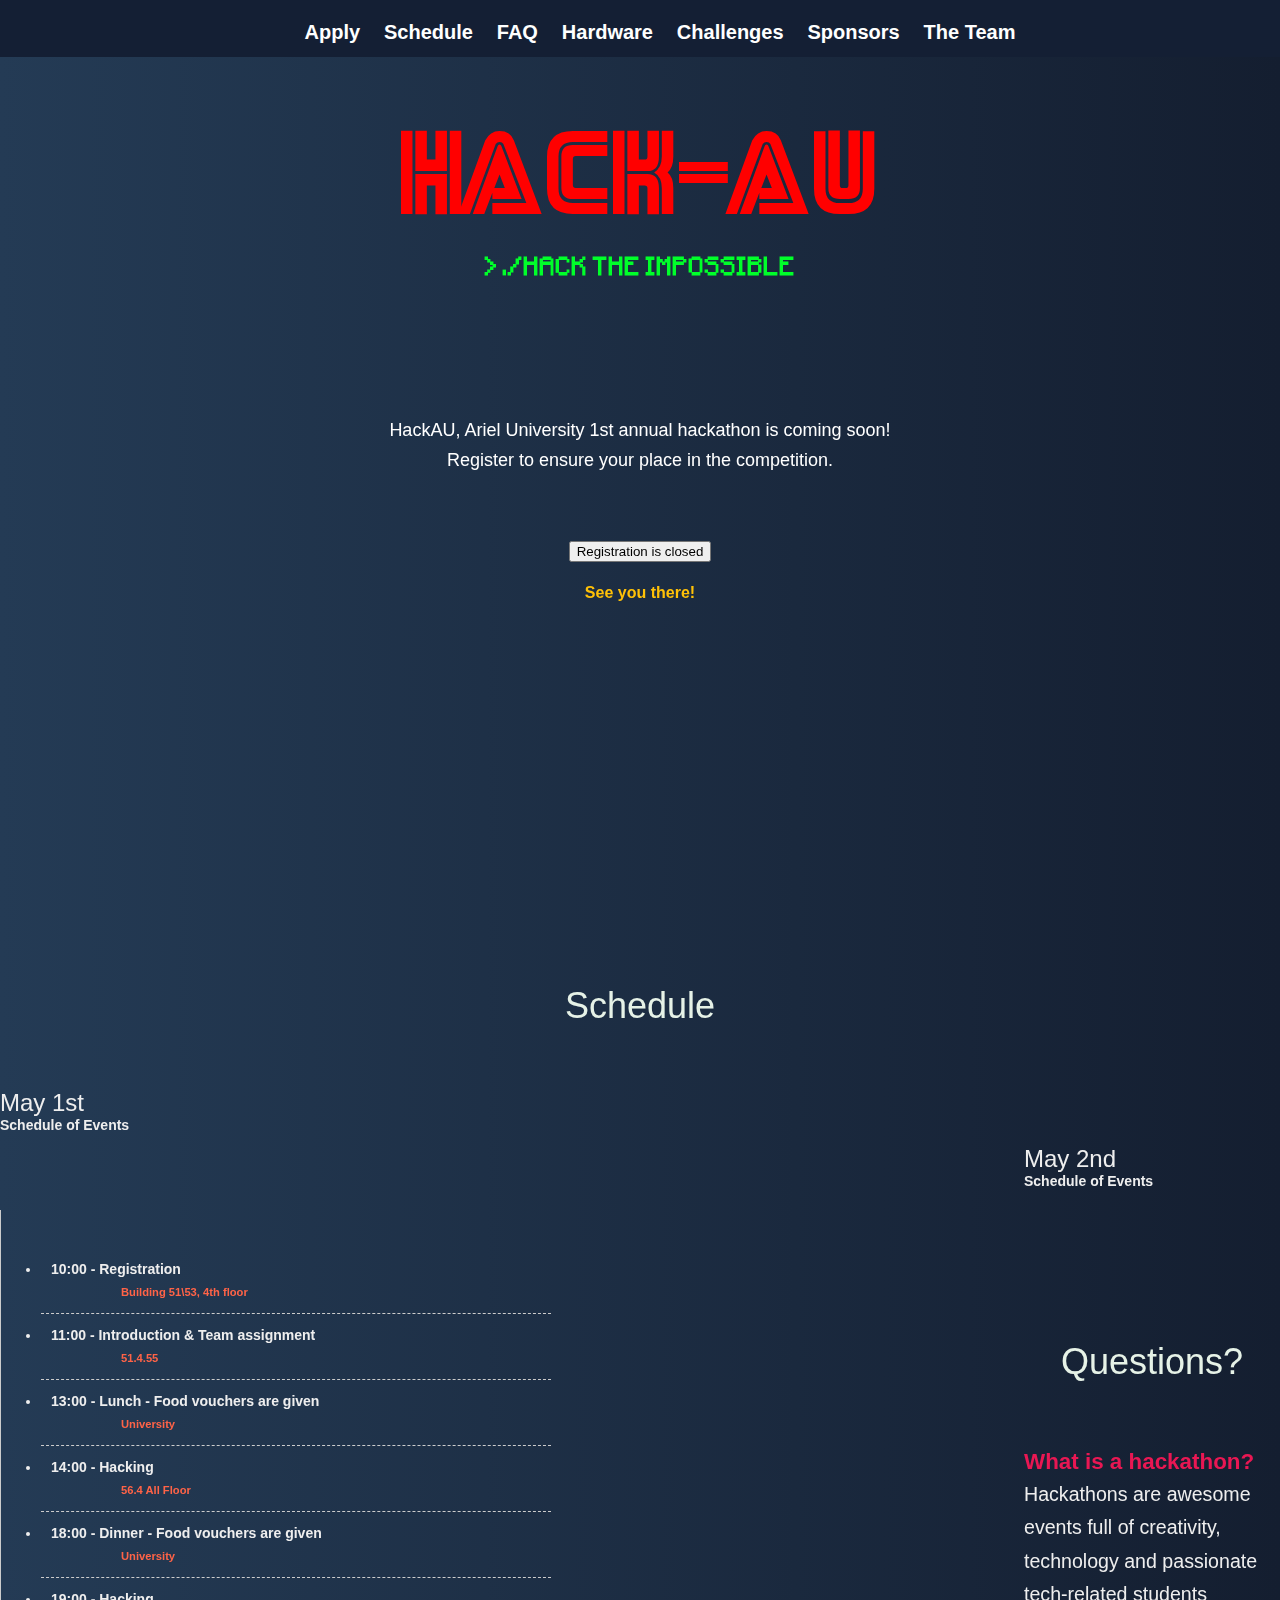
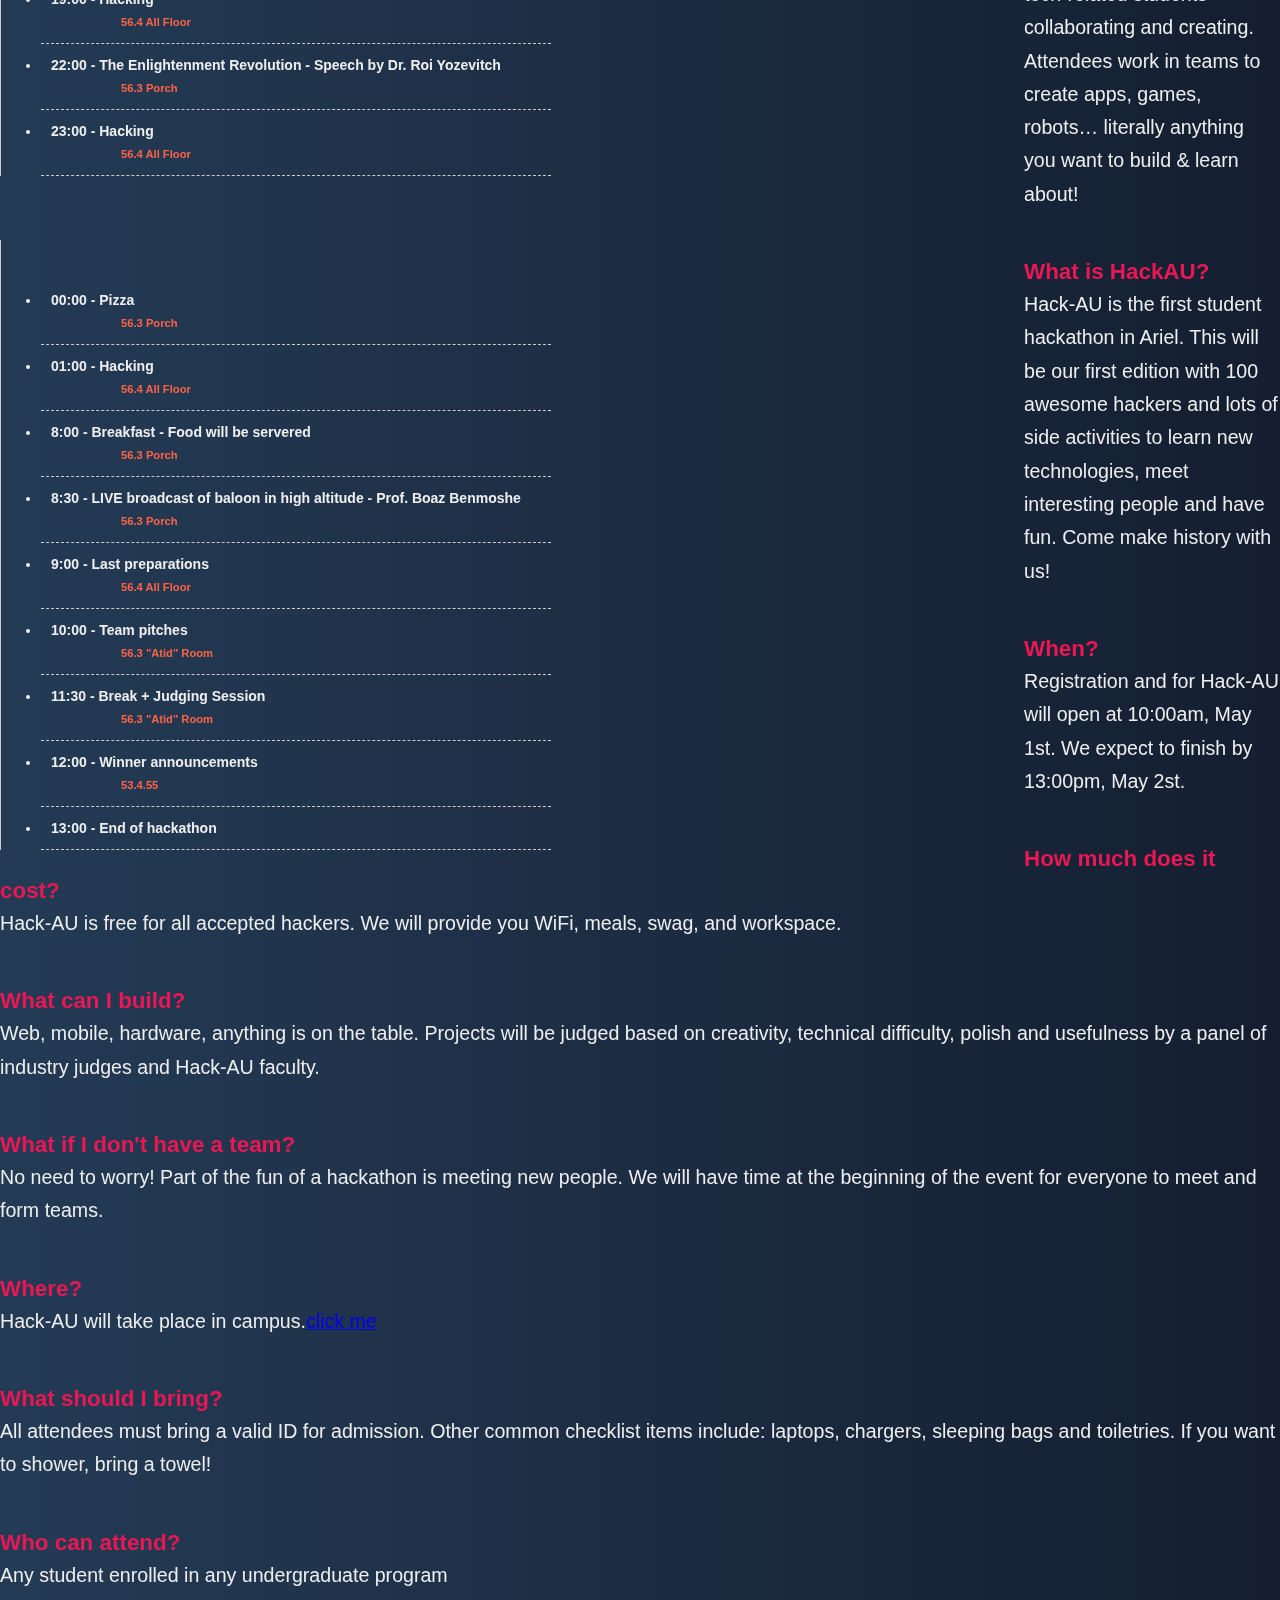
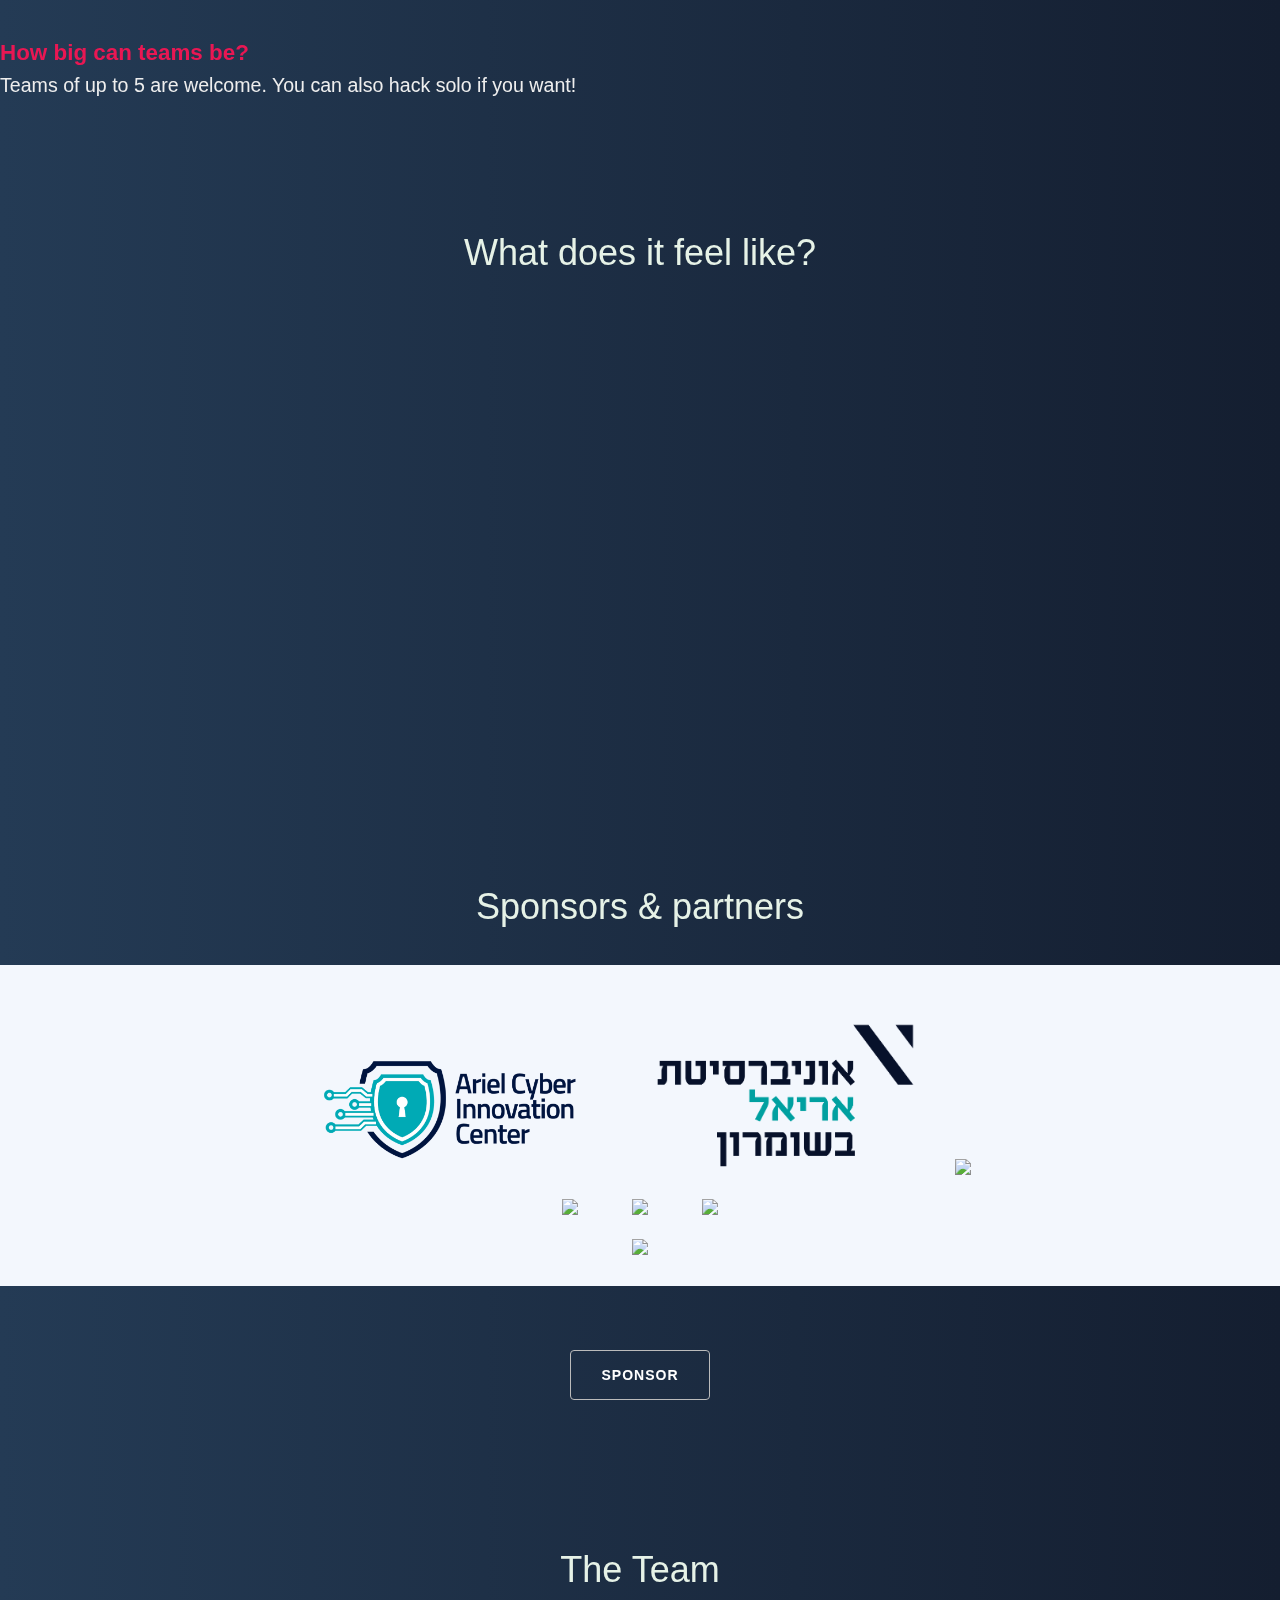
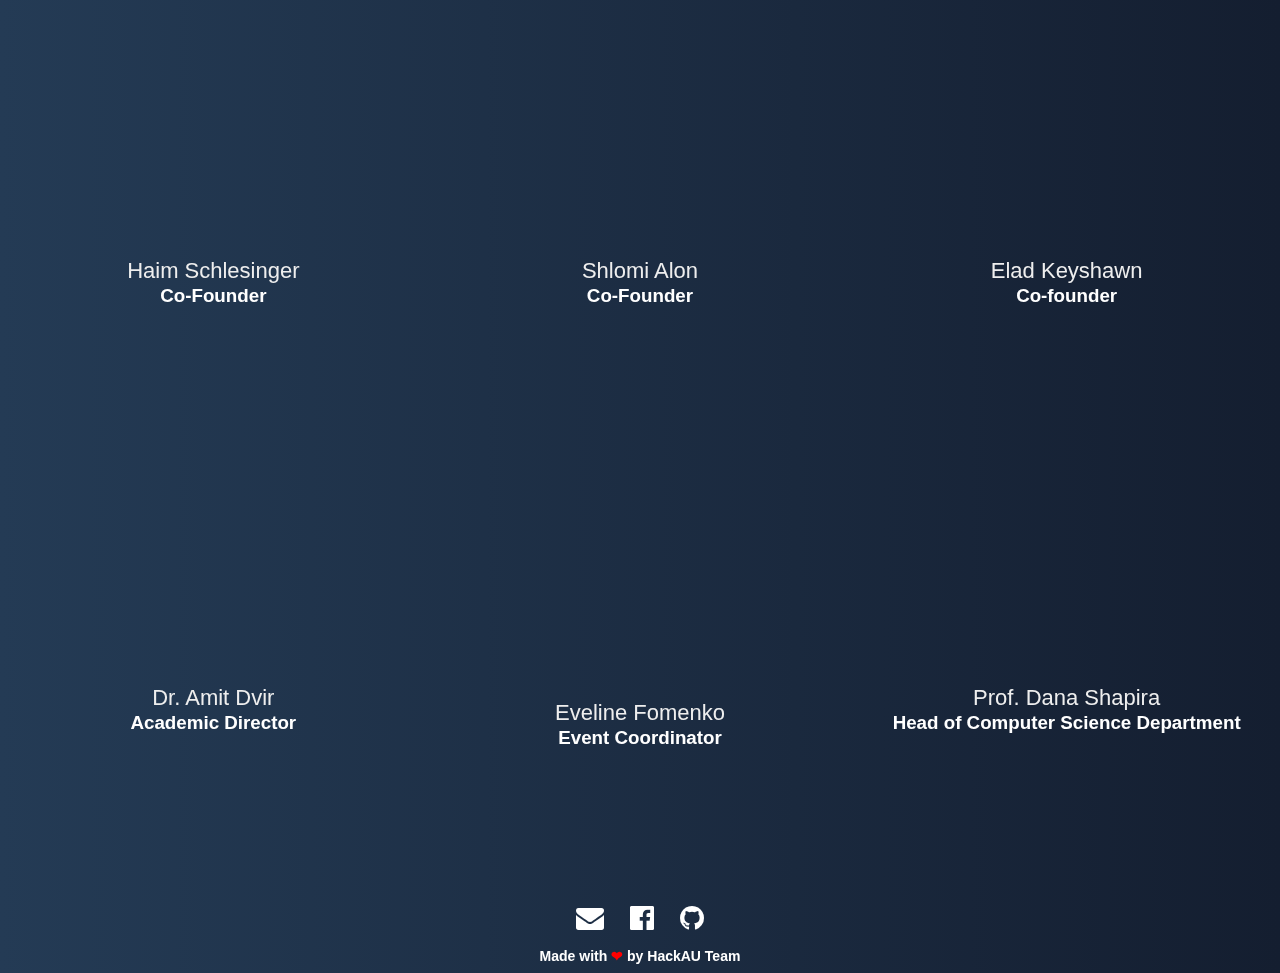
==== index.html @ e7bcdea0 "removed mentors" ====
<!doctype html>
<html lang="en">
<head>
    <meta charset="utf-8">
    <title>HackAU | May 1st - 2nd | Ariel | 100 Hackers</title>
    <link rel="shortcut icon" href="images/trans.png" type="image/x-icon"/>

    <meta name="description"
          content="Join us! HackAU, Ariel University's first hackathon. 100 hackers. 25 hours.  May 01th - 02th.">

    <!--Open graph properties-->
    <meta property="og:title" content="HackAU |  May 1st - 2nd | Ariel | 100 Hackers">
    <meta property="og:site_name" content="HackAU">
    <meta property="og:description"
          content="Join us! HackAU, Ariel University's first hackathon. 100 hackers. 25 hours.  May 01th - 02th.">
    <meta property="og:image"
          content="https://scontent.fsdv1-1.fna.fbcdn.net/v/t1.0-9/20914657_153699325208779_4282998722667087312_n.png?oh=afcb9ceae1850e63f2c145b494b350da&oe=5ADB9410">
    <meta property="og:url" content="https://hack-au.com/">
    <meta name="viewport" content="width=device-width, initial-scale=1, maximum-scale=1, user-scalable=no">


    <!--css files-->
    <link rel="stylesheet" href="./styles/skeleton.css">
    <link rel="stylesheet" href="styles/style.css" data-finger-print>
    <link rel="stylesheet" href="styles/hackau.css" data-finger-print>

    <link rel='stylesheet prefetch' href='https://cdnjs.cloudflare.com/ajax/libs/animate.css/3.5.2/animate.css'>
    <link rel="stylesheet" href="https://maxcdn.bootstrapcdn.com/font-awesome/4.5.0/css/font-awesome.min.css">

    <!--scripts area-->
    <script src='https://code.jquery.com/jquery-2.2.4.min.js'></script>
    <script src="js/index.js"></script>

</head>

<body>

<!-- header -->
<div id="header" class="row">
    <div>
        <img id="menu" class="menu" src="images/ic_menu_white_24dp_2x.png"/>
    </div>
    <ul id="menu-list">
        <li>
            <div><a id="menu-register" href="#">Apply</a></div>
            <div></div>
        </li>
        <li>
            <div><a id="menu-schedule" href="#schedule">Schedule</a></div>
            <div></div>
        </li>
        <li>
            <div><a id="menu-faq" href="#faq">FAQ</a></div>
            <div></div>
        </li>
        <li>
            <div><a id="menu-hardware" href="./hardware">Hardware</a></div>
            <div></div>
        </li>
        <li>
            <div><a id="menu-challenges" href="./challenges">Challenges</a></div>
            <div></div>
        </li>
        <li>
            <div><a id="menu-sponsors" href="#sponsors">Sponsors</a></div>
            <div></div>
        </li>
        <li>
            <div><a id="menu-team" href="#team">The Team</a></div>
            <div></div>
        </li>
    </ul>
</div>

<div class="page text-center">
    <div class="content">
        <div class="container">

            <div class="row" id="title">
                <h1 class="logotxt">HACK-AU</h1>

                <div class="subtitle">> ./HACK THE IMPOSSIBLE <br></div>

                <div id="countdown">
                    <iframe src="https://free.timeanddate.com/countdown/i5uss2mu/n676/cf12/cm0/cu4/ct2/cs1/ca0/co0/cr0/ss0/cac00ff2a/cpc00ff2a/pct/tcfff/fn3/fs150/szw576/szh243/iso2018-05-01T10:00:00"
                            allowTransparency="true" frameborder="0" width="290" height="73"
                            sandbox="allow-same-origin allow-scripts"></iframe>
                </div>
            </div>
            <div class="row">

                <div class="offset-by-two eight columns">
                    <h4>HackAU, Ariel University 1st annual hackathon is coming soon!</h4>
                    <h4>Register to ensure your place in the competition.</h4>

                </div>

            </div>


            <div class="row">
                <div class="offset-by-two eight columns content">

                    <!--<button class="button button-register buffer-top"-->
                            <!--onclick="window.open('https://goo.gl/forms/Fgzum194G5bu9mqK2','_blank')">-->
                        <!--Register-->
                    <!--</button>-->
                    <br /><br /><br />
                    <button class="button">Registration is closed</button>
                    <br /><br />
                    <p style="color: #FFC107; font-size: 16px;">See you there!</p>
                </div>
            </div>


        </div>


    </div>
</div><!-- wrapper end -->


<!--section schedule of events-->
<section id="schedule" name="schedule" class="href-padding">
    <div class="container">
        <div class="row">
            <h1 class="video-title">Schedule</h1>
        </div>

        <div class="row buffer-top">
            <div class="offset-by-two five columns">
                <div class="row">
                    <div class="">
                        <h3>May 1st</h3>
                        <p>Schedule of Events</p>
                    </div>
                </div>
                <div class="row">
                    <div class="events">
                        <ul class="events-detail">
                            <li>
                                <span class="event-time">10:00 - </span>
                                <span class="event-name">Registration</span>
                                <br/>
                                <span class="event-location">Building 51\53, 4th floor</span>
                            </li>
                            <li>
                                <span class="event-time">11:00 - </span>
                                <span class="event-name">Introduction & Team assignment</span>
                                <br/>
                                <span class="event-location">51.4.55</span>
                            </li>
                            <li>
                                <span class="event-time">13:00 - </span>
                                <span class="event-name">Lunch - Food vouchers are given</span>
                                <br/>
                                <span class="event-location">University</span>
                            </li>
                            <li>
                                <span class="event-time">14:00 - </span>
                                <span class="event-name">Hacking</span>
                                <br/>
                                <span class="event-location">56.4 All Floor</span>
                            </li>
                            <li>
                                <span class="event-time">18:00 - </span>
                                <span class="event-name">Dinner - Food vouchers are given</span>
                                <br/>
                                <span class="event-location">University</span>
                            </li>
                            <li>
                                <span class="event-time">19:00 - </span>
                                <span class="event-name">Hacking</span>
                                <br/>
                                <span class="event-location">56.4 All Floor</span>
                            </li>
                            <li>
                                <span class="event-time">22:00 - </span>
                                <span class="event-name">The Enlightenment Revolution - Speech by Dr. Roi Yozevitch</span>
                                <br/>
                                <span class="event-location">56.3 Porch</span>
                            </li>
                            <li>
                                <span class="event-time">23:00 - </span>
                                <span class="event-name">Hacking</span>
                                <br/>
                                <span class="event-location">56.4 All Floor</span>
                            </li>
                        </ul>
                    </div>
                </div>
            </div>

            <div class="five columns">
                <div class="row">
                    <div class="">
                        <h3>May 2nd</h3>
                        <p>Schedule of Events</p>
                    </div>
                </div>
                <div class="row">
                    <div class="events cf">
                        <ul class="events-detail">
                            <li>
                                <span class="event-time">00:00 - </span>
                                <span class="event-name">Pizza</span>
                                <br/>
                                <span class="event-location">56.3 Porch</span>
                            </li>
                            <li>
                                <span class="event-time">01:00 - </span>
                                <span class="event-name">Hacking</span>
                                <br/>
                                <span class="event-location">56.4 All Floor</span>
                            </li>
                            <li>
                                <span class="event-time">8:00 - </span>
                                <span class="event-name">Breakfast - Food will be servered</span>
                                <br/>
                                <span class="event-location">56.3 Porch</span>
                            </li>
                            <li>
                                <span class="event-time">8:30 - </span>
                                <span class="event-name">LIVE broadcast of baloon in high altitude - Prof. Boaz Benmoshe</span>
                                <br/>
                                <span class="event-location">56.3 Porch</span>
                            </li>
                            <li>
                                <span class="event-time">9:00 - </span>
                                <span class="event-name">Last preparations</span>
                                <br/>
                                <span class="event-location">56.4 All Floor</span>
                            </li>
                            <li>
                                <span class="event-time">10:00 - </span>
                                <span class="event-name">Team pitches</span>
                                <br/>
                                <span class="event-location">56.3 "Atid" Room</span>
                            </li>
                            <li>
                                <span class="event-time">11:30 - </span>
                                <span class="event-name">Break + Judging Session</span>
                                <br/>
                                <span class="event-location">56.3 "Atid" Room</span>
                            </li>
                            <li>
                                <span class="event-time">12:00 - </span>
                                <span class="event-name">Winner announcements</span>
                                <br/>
                                <span class="event-location">53.4.55</span>
                            </li>
                            <li>
                                <span class="event-time">13:00 - </span>
                                <span class="event-name">End of hackathon</span>
                                <br/>
                            </li>
                        </ul>
                    </div>
                </div>
            </div>

        </div>

    </div>
</section>


<!-- FAQ -->
<section id="faq" name="faq" class="buffer-top href-padding">
    <div class="container">
        <h1 class="faq-title">Questions?</h1>
        <div class="row faq-questions buffer-top">
            <div class="four columns question">
                <div class="title">What is a hackathon?</div>
                <div class="answer">Hackathons are awesome events full of creativity, technology and passionate
                    tech-related students collaborating and creating. Attendees work in teams to create apps, games,
                    robots… literally anything you want to build & learn about!
                </div>
            </div>
            <div class="four columns question">
                <div class="title">What is HackAU?
                </div>
                <div class="answer">Hack-AU is the first student hackathon in Ariel. This will be our first edition
                    with 100 awesome hackers and lots of side activities to learn new technologies, meet interesting
                    people and have fun. Come make history with us!
                </div>
            </div>
            <div class="four columns question">
                <div class="title">When?
                </div>
                <div class="answer">Registration and for Hack-AU will open at 10:00am, May 1st. We expect to finish by
                    13:00pm, May 2st.
                </div>
            </div>
        </div>
        <div class="row faq-questions">
            <div class="four columns question">
                <div class="title">How much does it cost?</div>
                <div class="answer">Hack-AU is free for all accepted hackers. We will provide you WiFi, meals, swag,
                    and
                    workspace.
                </div>
            </div>
            <div class="four columns question">
                <div class="title">What can I build?</div>
                <div class="answer">Web, mobile, hardware, anything is on the table. Projects will be judged based
                    on
                    creativity, technical difficulty, polish and usefulness by a panel of industry judges and
                    Hack-AU
                    faculty.
                </div>
            </div>
            <div class="four columns question">
                <div class="title">What if I don't have a team?</div>
                <div class="answer">No need to worry! Part of the fun of a hackathon is meeting new people. We will
                    have
                    time at the beginning of the event for everyone to meet and form teams.
                </div>
            </div>
        </div>
        <div class="row faq-questions">

            <div class="four columns question">
                <div class="title">Where?</div>
                <div class="answer">Hack-AU will take place in campus.<a
                        href="https://www.google.com/maps/place/%D7%A1%D7%A4%D7%A8%D7%99%D7%99%D7%AA+%D7%90%D7%95%D7%A0%D7%99%D7%91%D7%A8%D7%A1%D7%99%D7%98%D7%AA+%D7%90%D7%A8%D7%99%D7%90%D7%9C%E2%80%AD/@32.226743,34.747009,9z/data=!4m8!1m2!2m1!1z15DXldeg15nXkdeo16HXmdeY16og15DXqNeZ15DXnCDXkdep15XXnteo15XXnyDXodek16jXmdeZ15Q!3m4!1s0x151d277b21a01b7b:0x1c54faf7546ce7a7!8m2!3d25.1051676!4d35.2068599?hl=iw"
                        target="_blank">click me</a>
                </div>
            </div>
            <div class="four columns question">
                <div class="title">What should I bring?</div>
                <div class="answer">All attendees must bring a valid ID for admission. Other common checklist items
                    include: laptops, chargers, sleeping bags and toiletries. If you want to shower, bring a towel!
                </div>
            </div>

            <div class="four columns question">
                <div class="title">Who can attend?</div>
                <div class="answer">Any student enrolled in any undergraduate program</div>
            </div>

        </div>

        <div class="row faq-questions">
            <div class="offset-by-four four columns question">
                <div class="title">How big can teams be?</div>
                <div class="answer">Teams of up to 5 are welcome. You can also hack solo if you want!</div>
            </div>
        </div>
    </div>
</section>

<!--video-->
<section id="video" name="video" class="href-padding">
    <div class="container">
        <div class="row">
            <h1 class="video-title">What does it feel like?</h1>
        </div>
        <div class="row">
            <iframe id="promo-video" class="center-block buffer-top" src="https://www.youtube.com/embed/BVh3XseWm_8"
                    frameborder="0"
                    allowfullscreen></iframe>
        </div>


    </div>
</section>

<!--sponsors-->
<section id="sponsors" name="sponsors" class="buffer-top href-padding">
    <h1 class="sponsors-title">Sponsors & partners</h1>
    <div class="sponsor-images" style="background:#f3f7fd; margin-top: 3%; padding-top: 50px;">
        <div class="row">
            <div class="twelve columns kilo">
                <a href="http://www.ariel-cyber.co.il/" target="_blank"><img class="ml mr" src="./images/sponsors/cyber_center.png"></a>
                <a href="http://www.ariel.ac.il/" target="_blank"><img class="ml mt" src="images/sponsors/ariel-logo-hebrew.png"></a>
                <a href="https://www.facebook.com/fceariel/" target="_blank"><img class="ml mr"
                         src="./images/sponsors/field_center_logo.png"></a>
            </div>
        </div>
        <div class="row">
            <div class="twelve columns mili kilo">
                <a href="http://sndbox.com/" target="_blank"><img class="ml mr" src="./images/sponsors/sndbox_logo.png"></a>
                <a href="https://localhost.mlh.io/" target="_blank"><img class="ml mr" src="images/sponsors/localhost.png"></a>
                <a href="http://cyberbit.com/" target="_blank"><img class="ml mr" src="images/sponsors/cyberbit_logo.png"></a>
            </div>
        </div>

        <div class="row kilo">
            <div class="twelve columns micro mergin-bottom">
                <a href="https://www.jetbrains.com" target="_blank"><img class="micro" src="images/sponsors/jetbrains.png"></a>
            </div>
        </div>
    </div>


    <div class="row buffer-top">
        <div class="offset-by-two eight columns text-center">


            <button class="button button-register"
                    onclick="window.open('mailto:info@hack-au.com','_blank')">
                Sponsor
            </button>


        </div>
    </div>

</section>


<!--team section-->
<section id="team" name="team" class="buffer-top href-padding">
    <div class="container">
        <div class="at-section">
            <h1>The Team</h1>
        </div>
        <div class="at-grid" data-column="3">
            <div class="at-column">
                <div class="at-user">
                    <div class="at-user__avatar"><img
                            src="images/team/haim.jpg"/></div>
                    <div class="at-user__name">Haim Schlesinger</div>
                    <div class="at-user__title">Co-Founder</div>
                    <div class="at-social">
                        <li class="at-social__item"><a href="https://www.facebook.com/Shlez1993" target="_blank">
                            <svg viewBox="0 0 24 24" width="18" height="18" xmlns="http://www.w3.org/2000/svg">
                                <path d="M14 9h3l-.375 3H14v9h-3.89v-9H8V9h2.11V6.984c0-1.312.327-2.304.984-2.976C11.75 3.336 12.844 3 14.375 3H17v3h-1.594c-.594 0-.976.094-1.148.281-.172.188-.258.5-.258.938V9z"
                                      fill-rule="evenodd"></path>
                            </svg>
                        </a></li>
                        <li class="at-social__item"><a href="https://github.com/haim1993" target="_blank">
                            <svg viewBox="0 0 512 512">
                                <path d="M256 70.7c-102.6 0-185.9 83.2-185.9 185.9 0 82.1 53.3 151.8 127.1 176.4 9.3 1.7 12.3-4 12.3-8.9V389.4c-51.7 11.3-62.5-21.9-62.5-21.9 -8.4-21.5-20.6-27.2-20.6-27.2 -16.9-11.5 1.3-11.3 1.3-11.3 18.7 1.3 28.5 19.2 28.5 19.2 16.6 28.4 43.5 20.2 54.1 15.4 1.7-12 6.5-20.2 11.8-24.9 -41.3-4.7-84.7-20.6-84.7-91.9 0-20.3 7.3-36.9 19.2-49.9 -1.9-4.7-8.3-23.6 1.8-49.2 0 0 15.6-5 51.1 19.1 14.8-4.1 30.7-6.2 46.5-6.3 15.8 0.1 31.7 2.1 46.6 6.3 35.5-24 51.1-19.1 51.1-19.1 10.1 25.6 3.8 44.5 1.8 49.2 11.9 13 19.1 29.6 19.1 49.9 0 71.4-43.5 87.1-84.9 91.7 6.7 5.8 12.8 17.1 12.8 34.4 0 24.9 0 44.9 0 51 0 4.9 3 10.7 12.4 8.9 73.8-24.6 127-94.3 127-176.4C441.9 153.9 358.6 70.7 256 70.7z"/>
                            </svg>

                        </a></li>
                        <li class="at-social__item"><a href="https://www.linkedin.com/in/shlez1993/"
                                                       target="_blank">
                            <svg viewBox="0 0 24 24" width="18" height="18" xmlns="http://www.w3.org/2000/svg">
                                <path d="M19.547 3c.406 0 .75.133 1.031.398.281.266.422.602.422 1.008v15.047c0 .406-.14.766-.422 1.078a1.335 1.335 0 0 1-1.031.469h-15c-.406 0-.766-.156-1.078-.469C3.156 20.22 3 19.86 3 19.453V4.406c0-.406.148-.742.445-1.008C3.742 3.133 4.11 3 4.547 3h15zM8.578 18V9.984H6V18h2.578zM7.36 8.766c.407 0 .743-.133 1.008-.399a1.31 1.31 0 0 0 .399-.96c0-.407-.125-.743-.375-1.009C8.14 6.133 7.813 6 7.406 6c-.406 0-.742.133-1.008.398C6.133 6.664 6 7 6 7.406c0 .375.125.696.375.961.25.266.578.399.984.399zM18 18v-4.688c0-1.156-.273-2.03-.82-2.624-.547-.594-1.258-.891-2.133-.891-.938 0-1.719.437-2.344 1.312V9.984h-2.578V18h2.578v-4.547c0-.312.031-.531.094-.656.25-.625.687-.938 1.312-.938.875 0 1.313.578 1.313 1.735V18H18z"
                                      fill-rule="evenodd"></path>
                            </svg>
                        </a></li>
                    </div>
                </div>
            </div>

            <div class="at-column">
                <div class="at-user">
                    <div class="at-user__avatar"><img
                            src="images/team/shlomi.png"/></div>
                    <div class="at-user__name">Shlomi Alon</div>
                    <div class="at-user__title">Co-Founder</div>
                    <div class="at-social">
                        <li class="at-social__item"><a href="https://facebook.com/shlomi.alon93" target="_blank">
                            <svg viewBox="0 0 24 24" width="18" height="18" xmlns="http://www.w3.org/2000/svg">
                                <path d="M14 9h3l-.375 3H14v9h-3.89v-9H8V9h2.11V6.984c0-1.312.327-2.304.984-2.976C11.75 3.336 12.844 3 14.375 3H17v3h-1.594c-.594 0-.976.094-1.148.281-.172.188-.258.5-.258.938V9z"
                                      fill-rule="evenodd"></path>
                            </svg>
                        </a></li>
                        <li class="at-social__item"><a href="https://github.com/shlomialon" target="_blank">
                            <svg viewBox="0 0 512 512">
                                <path d="M256 70.7c-102.6 0-185.9 83.2-185.9 185.9 0 82.1 53.3 151.8 127.1 176.4 9.3 1.7 12.3-4 12.3-8.9V389.4c-51.7 11.3-62.5-21.9-62.5-21.9 -8.4-21.5-20.6-27.2-20.6-27.2 -16.9-11.5 1.3-11.3 1.3-11.3 18.7 1.3 28.5 19.2 28.5 19.2 16.6 28.4 43.5 20.2 54.1 15.4 1.7-12 6.5-20.2 11.8-24.9 -41.3-4.7-84.7-20.6-84.7-91.9 0-20.3 7.3-36.9 19.2-49.9 -1.9-4.7-8.3-23.6 1.8-49.2 0 0 15.6-5 51.1 19.1 14.8-4.1 30.7-6.2 46.5-6.3 15.8 0.1 31.7 2.1 46.6 6.3 35.5-24 51.1-19.1 51.1-19.1 10.1 25.6 3.8 44.5 1.8 49.2 11.9 13 19.1 29.6 19.1 49.9 0 71.4-43.5 87.1-84.9 91.7 6.7 5.8 12.8 17.1 12.8 34.4 0 24.9 0 44.9 0 51 0 4.9 3 10.7 12.4 8.9 73.8-24.6 127-94.3 127-176.4C441.9 153.9 358.6 70.7 256 70.7z"/>
                            </svg>
                        </a></li>
                        <li class="at-social__item"><a href="https://www.linkedin.com/in/shlomi-alon/"
                                                       target="_blank">
                            <svg viewBox="0 0 24 24" width="18" height="18" xmlns="http://www.w3.org/2000/svg">
                                <path d="M19.547 3c.406 0 .75.133 1.031.398.281.266.422.602.422 1.008v15.047c0 .406-.14.766-.422 1.078a1.335 1.335 0 0 1-1.031.469h-15c-.406 0-.766-.156-1.078-.469C3.156 20.22 3 19.86 3 19.453V4.406c0-.406.148-.742.445-1.008C3.742 3.133 4.11 3 4.547 3h15zM8.578 18V9.984H6V18h2.578zM7.36 8.766c.407 0 .743-.133 1.008-.399a1.31 1.31 0 0 0 .399-.96c0-.407-.125-.743-.375-1.009C8.14 6.133 7.813 6 7.406 6c-.406 0-.742.133-1.008.398C6.133 6.664 6 7 6 7.406c0 .375.125.696.375.961.25.266.578.399.984.399zM18 18v-4.688c0-1.156-.273-2.03-.82-2.624-.547-.594-1.258-.891-2.133-.891-.938 0-1.719.437-2.344 1.312V9.984h-2.578V18h2.578v-4.547c0-.312.031-.531.094-.656.25-.625.687-.938 1.312-.938.875 0 1.313.578 1.313 1.735V18H18z"
                                      fill-rule="evenodd"></path>
                            </svg>
                        </a></li>
                    </div>
                </div>
            </div>

            <div class="at-column">
                <div class="at-user">
                    <div class="at-user__avatar"><img
                            src="images/team/elad.jpg"/></div>
                    <div class="at-user__name">Elad Keyshawn</div>
                    <div class="at-user__title">Co-founder</div>
                    <div class="at-social">
                        <li class="at-social__item"><a href="https://www.facebook.com/elad.keyshawn"
                                                       target="_blank">
                            <svg viewBox="0 0 24 24" width="18" height="18" xmlns="http://www.w3.org/2000/svg">
                                <path d="M14 9h3l-.375 3H14v9h-3.89v-9H8V9h2.11V6.984c0-1.312.327-2.304.984-2.976C11.75 3.336 12.844 3 14.375 3H17v3h-1.594c-.594 0-.976.094-1.148.281-.172.188-.258.5-.258.938V9z"
                                      fill-rule="evenodd"></path>
                            </svg>
                        </a></li>
                        <li class="at-social__item"><a href="https://github.com/EladKeyshawn" target="_blank">
                            <svg viewBox="0 0 512 512">
                                <path d="M256 70.7c-102.6 0-185.9 83.2-185.9 185.9 0 82.1 53.3 151.8 127.1 176.4 9.3 1.7 12.3-4 12.3-8.9V389.4c-51.7 11.3-62.5-21.9-62.5-21.9 -8.4-21.5-20.6-27.2-20.6-27.2 -16.9-11.5 1.3-11.3 1.3-11.3 18.7 1.3 28.5 19.2 28.5 19.2 16.6 28.4 43.5 20.2 54.1 15.4 1.7-12 6.5-20.2 11.8-24.9 -41.3-4.7-84.7-20.6-84.7-91.9 0-20.3 7.3-36.9 19.2-49.9 -1.9-4.7-8.3-23.6 1.8-49.2 0 0 15.6-5 51.1 19.1 14.8-4.1 30.7-6.2 46.5-6.3 15.8 0.1 31.7 2.1 46.6 6.3 35.5-24 51.1-19.1 51.1-19.1 10.1 25.6 3.8 44.5 1.8 49.2 11.9 13 19.1 29.6 19.1 49.9 0 71.4-43.5 87.1-84.9 91.7 6.7 5.8 12.8 17.1 12.8 34.4 0 24.9 0 44.9 0 51 0 4.9 3 10.7 12.4 8.9 73.8-24.6 127-94.3 127-176.4C441.9 153.9 358.6 70.7 256 70.7z"/>
                            </svg>

                        </a></li>
                        <li class="at-social__item"><a href="https://il.linkedin.com/in/elad-keyshawn-a68938119"
                                                       target="_blank">
                            <svg viewBox="0 0 24 24" width="18" height="18" xmlns="http://www.w3.org/2000/svg">
                                <path d="M19.547 3c.406 0 .75.133 1.031.398.281.266.422.602.422 1.008v15.047c0 .406-.14.766-.422 1.078a1.335 1.335 0 0 1-1.031.469h-15c-.406 0-.766-.156-1.078-.469C3.156 20.22 3 19.86 3 19.453V4.406c0-.406.148-.742.445-1.008C3.742 3.133 4.11 3 4.547 3h15zM8.578 18V9.984H6V18h2.578zM7.36 8.766c.407 0 .743-.133 1.008-.399a1.31 1.31 0 0 0 .399-.96c0-.407-.125-.743-.375-1.009C8.14 6.133 7.813 6 7.406 6c-.406 0-.742.133-1.008.398C6.133 6.664 6 7 6 7.406c0 .375.125.696.375.961.25.266.578.399.984.399zM18 18v-4.688c0-1.156-.273-2.03-.82-2.624-.547-.594-1.258-.891-2.133-.891-.938 0-1.719.437-2.344 1.312V9.984h-2.578V18h2.578v-4.547c0-.312.031-.531.094-.656.25-.625.687-.938 1.312-.938.875 0 1.313.578 1.313 1.735V18H18z"
                                      fill-rule="evenodd"></path>
                            </svg>
                        </a></li>
                    </div>
                </div>
            </div>

            <div class="at-column">
                <div class="at-user">
                    <div class="at-user__avatar"><img
                            src="images/team/amit.jpeg"/></div>
                    <div class="at-user__name">Dr. Amit Dvir</div>
                    <div class="at-user__title">Academic Director</div>
                    <div class="at-social">
                        <li class="at-social__item"><a href="https://www.linkedin.com/in/amit-dvir-b3111b7/"
                                                       target="_blank">
                            <svg viewBox="0 0 24 24" width="18" height="18" xmlns="http://www.w3.org/2000/svg">
                                <path d="M19.547 3c.406 0 .75.133 1.031.398.281.266.422.602.422 1.008v15.047c0 .406-.14.766-.422 1.078a1.335 1.335 0 0 1-1.031.469h-15c-.406 0-.766-.156-1.078-.469C3.156 20.22 3 19.86 3 19.453V4.406c0-.406.148-.742.445-1.008C3.742 3.133 4.11 3 4.547 3h15zM8.578 18V9.984H6V18h2.578zM7.36 8.766c.407 0 .743-.133 1.008-.399a1.31 1.31 0 0 0 .399-.96c0-.407-.125-.743-.375-1.009C8.14 6.133 7.813 6 7.406 6c-.406 0-.742.133-1.008.398C6.133 6.664 6 7 6 7.406c0 .375.125.696.375.961.25.266.578.399.984.399zM18 18v-4.688c0-1.156-.273-2.03-.82-2.624-.547-.594-1.258-.891-2.133-.891-.938 0-1.719.437-2.344 1.312V9.984h-2.578V18h2.578v-4.547c0-.312.031-.531.094-.656.25-.625.687-.938 1.312-.938.875 0 1.313.578 1.313 1.735V18H18z"
                                      fill-rule="evenodd"></path>
                            </svg>
                        </a></li>
                    </div>
                </div>
            </div>

            <div class="at-column">
                <div class="at-user">
                    <div class="at-user__avatar"><img
                            src="images/team/eveline.jpg"/></div>
                    <div class="at-user__name">Eveline Fomenko</div>
                    <div class="at-user__title">Event Coordinator</div>
                    <div class="at-social">
                        <!-- <li class="at-social__item"><a href="https://www.linkedin.com/in/amit-dvir-b3111b7/"
                                                       target="_blank">
                            <svg viewBox="0 0 24 24" width="18" height="18" xmlns="http://www.w3.org/2000/svg">
                                <path d="M19.547 3c.406 0 .75.133 1.031.398.281.266.422.602.422 1.008v15.047c0 .406-.14.766-.422 1.078a1.335 1.335 0 0 1-1.031.469h-15c-.406 0-.766-.156-1.078-.469C3.156 20.22 3 19.86 3 19.453V4.406c0-.406.148-.742.445-1.008C3.742 3.133 4.11 3 4.547 3h15zM8.578 18V9.984H6V18h2.578zM7.36 8.766c.407 0 .743-.133 1.008-.399a1.31 1.31 0 0 0 .399-.96c0-.407-.125-.743-.375-1.009C8.14 6.133 7.813 6 7.406 6c-.406 0-.742.133-1.008.398C6.133 6.664 6 7 6 7.406c0 .375.125.696.375.961.25.266.578.399.984.399zM18 18v-4.688c0-1.156-.273-2.03-.82-2.624-.547-.594-1.258-.891-2.133-.891-.938 0-1.719.437-2.344 1.312V9.984h-2.578V18h2.578v-4.547c0-.312.031-.531.094-.656.25-.625.687-.938 1.312-.938.875 0 1.313.578 1.313 1.735V18H18z"
                                      fill-rule="evenodd"></path>
                            </svg>
                        </a></li> -->
                    </div>
                </div>
            </div>

            <div class="at-column">
                <div class="at-user">
                    <div class="at-user__avatar"><img
                            src="images/team/dana.jpeg"/></div>
                    <div class="at-user__name">Prof. Dana Shapira</div>
                    <div class="at-user__title">Head of Computer Science Department</div>
                    <div class="at-social">
                        <li class="at-social__item"><a href="https://www.linkedin.com/in/dana-shapira-4857ab5b/"
                                                       target="_blank">
                            <svg viewBox="0 0 24 24" width="18" height="18" xmlns="http://www.w3.org/2000/svg">
                                <path d="M19.547 3c.406 0 .75.133 1.031.398.281.266.422.602.422 1.008v15.047c0 .406-.14.766-.422 1.078a1.335 1.335 0 0 1-1.031.469h-15c-.406 0-.766-.156-1.078-.469C3.156 20.22 3 19.86 3 19.453V4.406c0-.406.148-.742.445-1.008C3.742 3.133 4.11 3 4.547 3h15zM8.578 18V9.984H6V18h2.578zM7.36 8.766c.407 0 .743-.133 1.008-.399a1.31 1.31 0 0 0 .399-.96c0-.407-.125-.743-.375-1.009C8.14 6.133 7.813 6 7.406 6c-.406 0-.742.133-1.008.398C6.133 6.664 6 7 6 7.406c0 .375.125.696.375.961.25.266.578.399.984.399zM18 18v-4.688c0-1.156-.273-2.03-.82-2.624-.547-.594-1.258-.891-2.133-.891-.938 0-1.719.437-2.344 1.312V9.984h-2.578V18h2.578v-4.547c0-.312.031-.531.094-.656.25-.625.687-.938 1.312-.938.875 0 1.313.578 1.313 1.735V18H18z"
                                      fill-rule="evenodd"></path>
                            </svg>
                        </a></li>
                    </div>
                </div>
            </div>

            <!-- Add here another -->
        </div>
    </div>
</section>


<!--footer-->
<div class="footer">
    <div class="socials-links">
        <a class="fa fa-2x fa-envelope" target="_blank" href="mailto:info@hack-au.com"></a>
        <a class="fa fa-2x fa-facebook-official" target="_blank"
           href="https://www.facebook.com/Hack-AU-153697891875589/"></a>
        <a class="fa fa-2x fa-github" target="_blank" href="https://github.com/HackAU"></a>
    </div>
    <p><font color="white">Made with <span id="heart">❤</span> by HackAU Team</font></p>
</div>
</div>

</body>
</html>
---- styles/style.css ----
html {
    font-size: 10px;
    -webkit-tap-highlight-color: transparent
}

body {
    font-family: "Helvetica Neue", Helvetica, Arial, sans-serif;
    font-size: 14px;
    line-height: 1.42857;
    color: #eeeeee;
    /*background: #000428;  !* fallback for old browsers *!*/
    /*background: -webkit-linear-gradient(to right, #004e92, #000428);  !* Chrome 10-25, Safari 5.1-6 *!*/
    /*background: linear-gradient(to right, #004e92, #000428); !* W3C, IE 10+/ Edge, Firefox 16+, Chrome 26+, Opera 12+, Safari 7+ *!*/

    background: #141E30;  /* fallback for old browsers */
    background: -webkit-linear-gradient(to right, #243B55, #141E30);  /* Chrome 10-25, Safari 5.1-6 */
    background: linear-gradient(to right, #243B55, #141E30); /* W3C, IE 10+/ Edge, Firefox 16+, Chrome 26+, Opera 12+, Safari 7+ */

}


h1, h2, h3, h4, h5, h6, .h1, .h2, .h3, .h4, .h5, .h6 {
    font-family: inherit;
    font-weight: 500;
    line-height: 1.1;
    color: white;
}

h1 small, h1 .small, h2 small, h2 .small, h3 small, h3 .small, h4 small, h4 .small, h5 small, h5 .small, h6 small, h6 .small, .h1 small, .h1 .small, .h2 small, .h2 .small, .h3 small, .h3 .small, .h4 small, .h4 .small, .h5 small, .h5 .small, .h6 small, .h6 .small {
    font-weight: normal;
    line-height: 1;
    color: #777
}

h1, .h1, h2, .h2, h3, .h3 {
    margin-top: 20px;
    margin-bottom: 10px
}

h1 small, h1 .small, .h1 small, .h1 .small, h2 small, h2 .small, .h2 small, .h2 .small, h3 small, h3 .small, .h3 small, .h3 .small {
    font-size: 65%
}

h4, .h4, h5, .h5, h6, .h6 {
    margin-top: 10px;
    margin-bottom: 10px
}

h4 small, h4 .small, .h4 small, .h4 .small, h5 small, h5 .small, .h5 small, .h5 .small, h6 small, h6 .small, .h6 small, .h6 .small {
    font-size: 75%
}

h1, .h1 {
    font-size: 36px
}

h2, .h2 {
    font-size: 30px
}

h3, .h3 {
    font-size: 24px
}

h4, .h4 {
    font-size: 18px
}

h5, .h5 {
    font-size: 14px
}

h6, .h6 {
    font-size: 12px
}

p {
    margin: 0 0 10px
}

.lead {
    margin-bottom: 20px;
    font-size: 16px;
    font-weight: 300;
    line-height: 1.4
}

@media (min-width: 768px) {
    .lead {
        font-size: 21px
    }
    .sponsors-img{
        width: auto;
        height: auto;
    }
}

small, .small {
    font-size: 85%
}

mark, .mark {
    background-color: #fcf8e3;
    padding: .2em
}

.text-left {
    text-align: left
}

.text-right {
    text-align: right
}

.text-center {
    text-align: center
}

.text-justify {
    text-align: justify
}

.text-nowrap {
    white-space: nowrap
}

.text-lowercase {
    text-transform: lowercase
}

.text-uppercase, .initialism {
    text-transform: uppercase
}




.page-header {
    padding-bottom: 9px;
    margin: 40px 0 20px;
    border-bottom: 1px solid #eee
}




@font-face {
    font-family: minecraftia;
    src: url(../fonts/minecraftia.ttf)
}

@font-face {
    font-family: mr-robot;
    src: url(../fonts/mr_robot.ttf)
}

canvas {
    background: #232323
}

* {
    margin: 0;
}

html, body {
    width: 100%;
    height: 100%
}

body {
    font-family: 'Ek Mukta', sans-serif;
    font-weight: bold
}

body:before {
    position: fixed;
    z-index: -1;
    top: 0;
    left: 0;
    bottom: 0;
    right: 0;
    display: block;
    -webkit-animation: colorchange 50s infinite;
    animation: colorchange 50s infinite;
    content: ""
}

.wrapper:after {
    content: "";
    display: block;
    height: 120px
}

.page {
    width: 100%;
    min-height: 100%;
    padding: 8%;
}

.wrapper {
    width: 100%;
    min-height: 100%;
    text-align: center;
    /*margin-bottom: -120px;*/
    display: -webkit-box;
    display: -ms-flexbox;
    display: flex;
    -webkit-box-orient: vertical;
    -webkit-box-direction: normal;
    -ms-flex-direction: column;
    flex-direction: column;
    -webkit-box-pack: center;
    -ms-flex-pack: center;
    justify-content: center
}

.wrapper .content {
    max-width: 100%;
    margin: auto
}

.wrapper .content .header {
    max-width: 90%;
    padding-top: 60px;
    width: 500px;
    -ms-interpolation-mode: nearest-neighbor;
    image-rendering: -webkit-optimize-contrast;
    image-rendering: -moz-crisp-edges;
    image-rendering: pixelated
}

.wrapper .content .subtitle {
    margin-bottom: 24px;
    padding-top: 20px;
    line-height: 1.7;
    color: #00FF2A;
    font-family: minecraftia
}

.wrapper .content .subscribe-section {
    margin: auto;
    width: 500px;
    max-width: 100%;
    color: white;
}

.wrapper .content .subscribe-section .mc-field-group {
    display: -webkit-box;
    display: -ms-flexbox;
    display: flex;
    -webkit-box-orient: vertical;
    -webkit-box-direction: normal;
    -ms-flex-direction: column;
    flex-direction: column;
    -webkit-box-align: center;
    -ms-flex-align: center;
    align-items: center
}

.wrapper .content .subscribe-section .mc-field-group .form-control {
    height: 38px
}

.wrapper .content .subscribe-section .mc-field-group .email-input {
    width: 300px;
    max-width: 98%;
    margin-top: 10px;
    margin-bottom: 20px;
    border-radius: 0
}

.wrapper .content button {
    display: inline-block;
    width: 160px;
    padding: 10px 0;
    color: #FFFFFF;
    font-weight: 500;
    font-size: 1.4em;
    box-shadow: 0 4px 8px 0 rgba(0, 0, 0, 0.2), 0 6px 20px 0 rgba(0, 0, 0, 0.19);
    border: none;
    text-decoration: none;
    -webkit-animation: colorchangebutton 50s infinite;
    animation: colorchangebutton 50s infinite;
    transition: all .2s linear
}

.wrapper .content button:hover {
    box-shadow: 0 1px 2px 0 rgba(0, 0, 0, 0.2), 0 1.5px 5px 0 rgba(0, 0, 0, 0.19)
}

.footer {
    height: 120px;
    text-align: center;
    padding-top: 40px;
    width: 100%

}

.footer .socials-links {
    margin-bottom: 0.3em;
    max-width: 90%;
    margin-right: 10%;
    margin-left: 10%
}

.footer .socials-links a {
    padding: 0.4em
}

.footer a {
    text-decoration: none;
    color: white
}

.invisible {
    display: none
}


@media only screen and (max-width: 375px) {
    h4 {
        font-size: 6vw
    }
    .sponsors-img{
        width: auto;
        height: auto;
    }

    .logotxt {
        color: red;
        padding-top: 5px;
        margin-bottom: 0;
        font-family: mr-robot, serif;
        font-size: 5em;
    }

    .subtitle {
        margin-bottom: 0
    }

    .subscribe-section .email-input {
        margin-top: 1vw;
        margin-bottom: 4.5vw
    }

    button {
        font-size: 5.2vw
    }

    .hide-nav {
        display: none;
    }

}


.subtitle {
    margin-bottom: 24px;
    padding-top: 20px;
    line-height: 1;
    font-size: 1.5em;
    color: #00FF2A;
    font-family: minecraftia
}

.logotxt {
    color: red;
    padding-top: 5px;
    margin-bottom: 0;
    font-family: mr-robot, serif;
    font-size: 7em;
}

button:hover {
    background: #1b6d85;
}


@media only screen and (max-width: 766px ) {
    h4 {
        font-size: 1em;
    }

    .logotxt {
        color: red;
        padding-top: 5px;
        margin-bottom: 0;
        font-family: mr-robot, serif;
        font-size: 5em;
    }

}

.binary {
    position: absolute;
    top: 0;
    left: 300px;
    z-index: -1;
    font-family: 'Source Sans Pro', sans-serif;
    -webkit-animation-duration: 800ms;
    writing-mode: vertical-rl;
    text-orientation: sideways;
    color: white;
    text-shadow: 0 0 10px #91EDFF;
}

.prompt, .cursor, .command {
    font-family: FreeMono, monospace;
    font-size: 2em;
    font-weight: bold;
}

.prompt, .command {
    color: #0c0;
    text-shadow: 0 0 3px rgba(0, 100, 0, 50);
}

.cursor {
    background: #0c0;
    -webkit-animation: 1s blink infinite;
    animation: 1s blink infinite;
    -webkit-box-shadow: 0 0 5px rgba(0, 100, 0, 50);
    box-shadow: 0 0 5px rgba(0, 100, 0, 50);
}

@keyframes blink {
    50% {
        color: #0c0;
        background: #000;
        -webkit-box-shadow: 0 0 0 rgba(0, 100, 0, 50);
        box-shadow: 0 0 0 rgba(0, 100, 0, 50);
    }
}

@-webkit-keyframes blink {
    50% {
        color: #0c0;
        background: #000;
        -webkit-box-shadow: 0 0 0 rgba(0, 100, 0, 50);
        box-shadow: 0 0 0 rgba(0, 100, 0, 50);
    }
}

@-ms-keyframes blink {
    50% {
        color: #0c0;
        background: #000;
        -webkit-box-shadow: 0 0 0 rgba(0, 100, 0, 50);
        box-shadow: 0 0 0 rgba(0, 100, 0, 50);
    }
}

@-moz-keyframes blink {
    50% {
        color: #0c0;
        background: #000;
        -webkit-box-shadow: 0 0 0 rgba(0, 100, 0, 50);
        box-shadow: 0 0 0 rgba(0, 100, 0, 50);
    }
}

#countdown {
    margin-top: 30px;
    margin-bottom: 30px;
    color: #00FF2A;
    font-size: 30px;
}

#heart {
    color: red;
    size: 3px;
}

.button {
    display: inline-block;
    align-items: center;
}

h1, h2 {
    text-align: center;
    color: #e6f2e7;
}

.at-grid {
    display: -webkit-box;
    display: -ms-flexbox;
    display: flex;
    -webkit-box-orient: horizontal;
    -webkit-box-direction: normal;
    -ms-flex-direction: row;
    flex-direction: row;
    -ms-flex-wrap: wrap;
    flex-wrap: wrap;
    background: inherit;
}

.at-grid[data-column="1"] .at-column {
    width: 100%;
    max-width: 100%;
    min-width: 100%;
    -ms-flex-preferred-size: 100%;
    flex-basis: 100%;
}

.at-grid[data-column="2"] .at-column {
    width: 50%;
    max-width: 50%;
    min-width: 50%;
    -ms-flex-preferred-size: 50%;
    flex-basis: 50%;
}

.at-grid[data-column="3"] .at-column {
    width: 33.3333333333%;
    max-width: 33.3333333333%;
    min-width: 33.3333333333%;
    -ms-flex-preferred-size: 33.3333333333%;
    flex-basis: 33.3333333333%;
}

.at-column {
    z-index: 0;
    position: relative;
    background: inherit;
    /*-webkit-box-shadow: 0 0 0 1px black;*/
    /*box-shadow: 0 0 0 1px black;*/
    padding: 10px;
    -webkit-box-sizing: border-box;
    box-sizing: border-box;
    -webkit-transition: z-index 0s 0.2s ease, -webkit-box-shadow 0.2s ease, -webkit-transform 0.2s ease;
    transition: z-index 0s 0.2s ease, -webkit-box-shadow 0.2s ease, -webkit-transform 0.2s ease;
    transition: box-shadow 0.2s ease, transform 0.2s ease, z-index 0s 0.2s ease;
    transition: box-shadow 0.2s ease, transform 0.2s ease, z-index 0s 0.2s ease, -webkit-box-shadow 0.2s ease, -webkit-transform 0.2s ease;
}
/* 
.sponsors-img{
    width: 311px;
    height: 150px;
} */

.sponsors-img:hover {
    -webkit-box-shadow: 0 8px 17px 0 rgba(0, 0, 0, 0.2), 0 6px 20px 0 rgba(0, 0, 0, 0.19);
    box-shadow: 0 8px 17px 0 rgba(0, 0, 0, 0.2), 0 6px 20px 0 rgba(0, 0, 0, 0.19);
}
.at-column:before {
    content: "";
    display: block;
    padding-top: 100%;
}

.at-column:hover {
    background: #141F34;
    z-index: 1;
    -webkit-box-shadow: 0 8px 50px rgba(0, 0, 0, 0.2);
    box-shadow: 0 8px 50px rgba(0, 0, 0, 0.2);
    -webkit-transform: scale(1.05);
    transform: scale(1.05);
    -webkit-transition: z-index 0s 0s ease, -webkit-box-shadow 0.2s ease, -webkit-transform 0.2s ease;
    transition: z-index 0s 0s ease, -webkit-box-shadow 0.2s ease, -webkit-transform 0.2s ease;
    transition: box-shadow 0.2s ease, transform 0.2s ease, z-index 0s 0s ease;
    transition: box-shadow 0.2s ease, transform 0.2s ease, z-index 0s 0s ease, -webkit-box-shadow 0.2s ease, -webkit-transform 0.2s ease;
}

.at-column:hover .at-social {
    margin: 16px 0 0;
    opacity: 1;
}

@media (max-width: 800px) {
    .at-column {
        width: 50% !important;
        max-width: 50% !important;
        min-width: 50% !important;
        -ms-flex-preferred-size: 50% !important;
        flex-basis: 50% !important;
    }
    .sponsors-img{
        width: auto;
        height: auto;
    }

}

@media (max-width: 600px) {
    .at-column {
        width: 100% !important;
        max-width: 100% !important;
        min-width: 100% !important;
        -ms-flex-preferred-size: 100% !important;
        flex-basis: 100% !important;
    }
    .sponsors-img{
        width: auto;
        height: auto;
    }
}

.at-user {
    position: absolute;
    top: 50%;
    left: 0;
    width: 100%;
    -webkit-transform: translate(0, -50%);
    transform: translate(0, -50%);
    text-align: center;
}

.at-user__avatar {
    width: 150px;
    height: 150px;
    border-radius: 100%;
    margin: 0 auto 20px;
    overflow: hidden;
}

.at-user__avatar img {
    display: block;
    width: 100%;
    max-width: 100%;
}

.at-user__name {
    color: #eeeeee;
    font-family: 'Roboto', sans-serif;
    font-size: 2.2rem;
    font-weight: 500;
    line-height: 2.625rem;
}

.at-user__title {
    color: white;
    font-family: 'Roboto', sans-serif;
    font-size: 1.875rem;
    line-height: 2.375rem;
}

.at-social {
    opacity: 0;
    -webkit-transition: margin 0.2s ease, opacity 0.2s ease;
    transition: margin 0.2s ease, opacity 0.2s ease;
}

.at-social__item {
    display: inline-block;
    margin: 0 15px;

}

.at-social__item a {
    display: block;
}

.at-social__item svg {
    fill: white;
    display: block;
    height: 24px;
    -webkit-transition: fill 0.2s ease;
    transition: fill 0.2s ease;
}

.at-social__item svg:hover {
    fill: #788D96;
}

*, *:before, *:after {
    -moz-box-sizing: border-box;
    -webkit-box-sizing: border-box;
    box-sizing: border-box;
}

div.schedule {
    list-style: none;
    max-width: 75%;
    margin: 20px auto;
}

h3 {
    color: #eeeeee;
    padding: 0;
    margin: 0;
}

.date {
    width: 17%;
    padding: 8% 1% 0 0;
    float: left;
}

.events {
    float: left;
    width: 80%;
    border-left: 1px solid #ccc;
    margin-top: 5%;
    padding-top: 3%;
}

.events-detail {
    max-width: 550px;
}

.events-detail li {
    padding: 10px;
    border-bottom: 1px dashed #ccc;
    line-height: 22px;
    transition: ease .4s;
}

.events-detail li:hover {
    background: #1a000d;
}

.event-time {
    font-weight: 900;
}

.events-detail li a {
    text-decoration: none;
    color: #eeeeee;
    width: 100%;
    height: 100%;
    display: block;
}

.event-location {
    font-size: .8em;
    color: tomato;
    margin-left: 70px;
}

@media all and (max-width: 641px) {
    .date {
        width: 100%;
        border-bottom: 1px solid #ccc;
        margin-bottom: 10px;
    }

    .events {
        border: none;
        width: 100%;
        margin-top: 0;
    }

    .sponsors-img{
        width: auto;
        height: auto;
    }

    .events-detail {
        padding: 0;
    }

    li.date p {
        margin: 0;
    }
}


.center-block {
    display: block;
    margin-left: auto;
    margin-right: auto
}
---- styles/hackau.css ----
#header ul li a {
    display: inline-block;;
    color: white;
    text-align: center;
    font-size: 20px;
    margin-top: 8px;
    padding: 10px;
    text-decoration: none;
}

@media (min-width: 768px) {
    .href-padding {
        padding-top: 66px;
    }

    #header {
        background-color: #141F34;
        position:fixed;
        top:0;
        width:100%;
        z-index:100;
        text-align: center;
    }

    #header ul {
        list-style-type: none;
        display: inline-block;
        margin: 0px 0;
    }

    #header ul li {
        display: inline-block;
    }

    #header ul li a:hover {
        color: #FF0042;
    }

    .menu {
        display: none;
    }

    #menu-register {
        color: black;
    }
}

@media (max-width: 767px) {
    .href-padding {
        padding-top: 48px;
    }
    #header {
        background-color: #141F34;
        position:fixed;
        top:0;
        width:100%;
        z-index:100;
        text-align: center;
    }

    #header ul {
        list-style-type: none;
        display: none;
        margin: 0px 0;
    }

    #title {
        font-size: 65%;
        margin-top: 15%;
    }

    .menu {
        display: block;
        margin-left: 5px;
    }

    #header ul li a:active {
        color: #FF0042;
    }

    #menu-register {
        color: white;
    }
}


.buffer-top {
    margin-top: 5%;
}

.buffer-right {
    margin-right: 8%;
}

.buffer-left {
    margin-right: 8%;
}


.button-register{
    color: white;
    display: inline-block;
    height: 50px;
    padding: 0 30px;
    text-align: center;
    font-size: 14px;
    font-weight: 600;
    line-height: 38px;
    letter-spacing: .1rem;
    text-transform: uppercase;
    text-decoration: none;
    white-space: nowrap;
    background-color: transparent;
    border-radius: 4px;
    border: 1px solid #bbb;
    cursor: pointer;
    box-sizing: border-box;
}

.faq-questions .title {
    font-size: 1.6em;
    color: #E91753;
}
.faq-questions .answer {
    font-size: 1.4em;
    line-height: 1.7em;
    font-weight: normal;
}
.faq-questions .question {
    margin-bottom: 5vh;
}




.sponsor-images {
    text-align: center;
}
.sponsor-images .peta {
    margin-bottom: 10vh;
}


.sponsor-images img {
    transition: transform .2s; /* Animation */
}

.sponsor-images img:hover {
    transform: scale(1.15); /* (150% zoom - Note: if the zoom is too large, it will go outside of the viewport) */
}
.sponsor-images .peta img {
    width: 63%;
}
.sponsor-images .giga {
    margin-bottom: 10vh;
}
.sponsor-images .giga img {
    width: 50%;
}
.sponsor-images .mega {
    margin-bottom: 8vh;
}
.sponsor-images .mega img {
    width: 38%;
}
.sponsor-images .kilo {
    margin-bottom: 2vh;
}
.sponsor-images .kilo img{
    width: 22%;
}

.sponsor-images .kilo svg{
    width: 25%;
}

.sponsor-images .mili img {
    /*margin-top: 13px;*/
    width: 16%;
}
.sponsor-images .micro img {
    width: 11%;
}
.sponsor-images .mergin-bottom img {
    margin-bottom: 25px;
}
.sponsor-images img.mr {
    margin-right: 25px;
}
.sponsor-images img.ml {
    margin-left: 25px;
}
.sponsor-images img.mt {
    margin-left: 25px;
}

.sponsor-images img.mega-portrait {
    width: 15%;
}
.sponsor-images img.giga-portrait {
    width: 18%;
}
.sponsor-images .separator {
    height: 5vh;
}

.partners {
    text-align: center;
    margin-bottom: 10vh;
}
.partners img {
    width: 23%;
    margin: 0px 20px;
}
.partners .separator {
    height: 5vh;
}

#promo-video {
    max-width: 700px;
    width: 100%;
    height: 400px;
}


.mlh-localhost-svg-animated {
    -webkit-transition: fill 0.2s ease-out;
    -moz-transition: fill 0.2s ease-out;
    -o-transition: fill 0.2s ease-out;
    -ms-transition: fill 0.2s ease-out;
    transition: fill 0.2s ease-out;
}


.mlh-localhost-svg-animated:hover{
    fill: #265A8F;

}
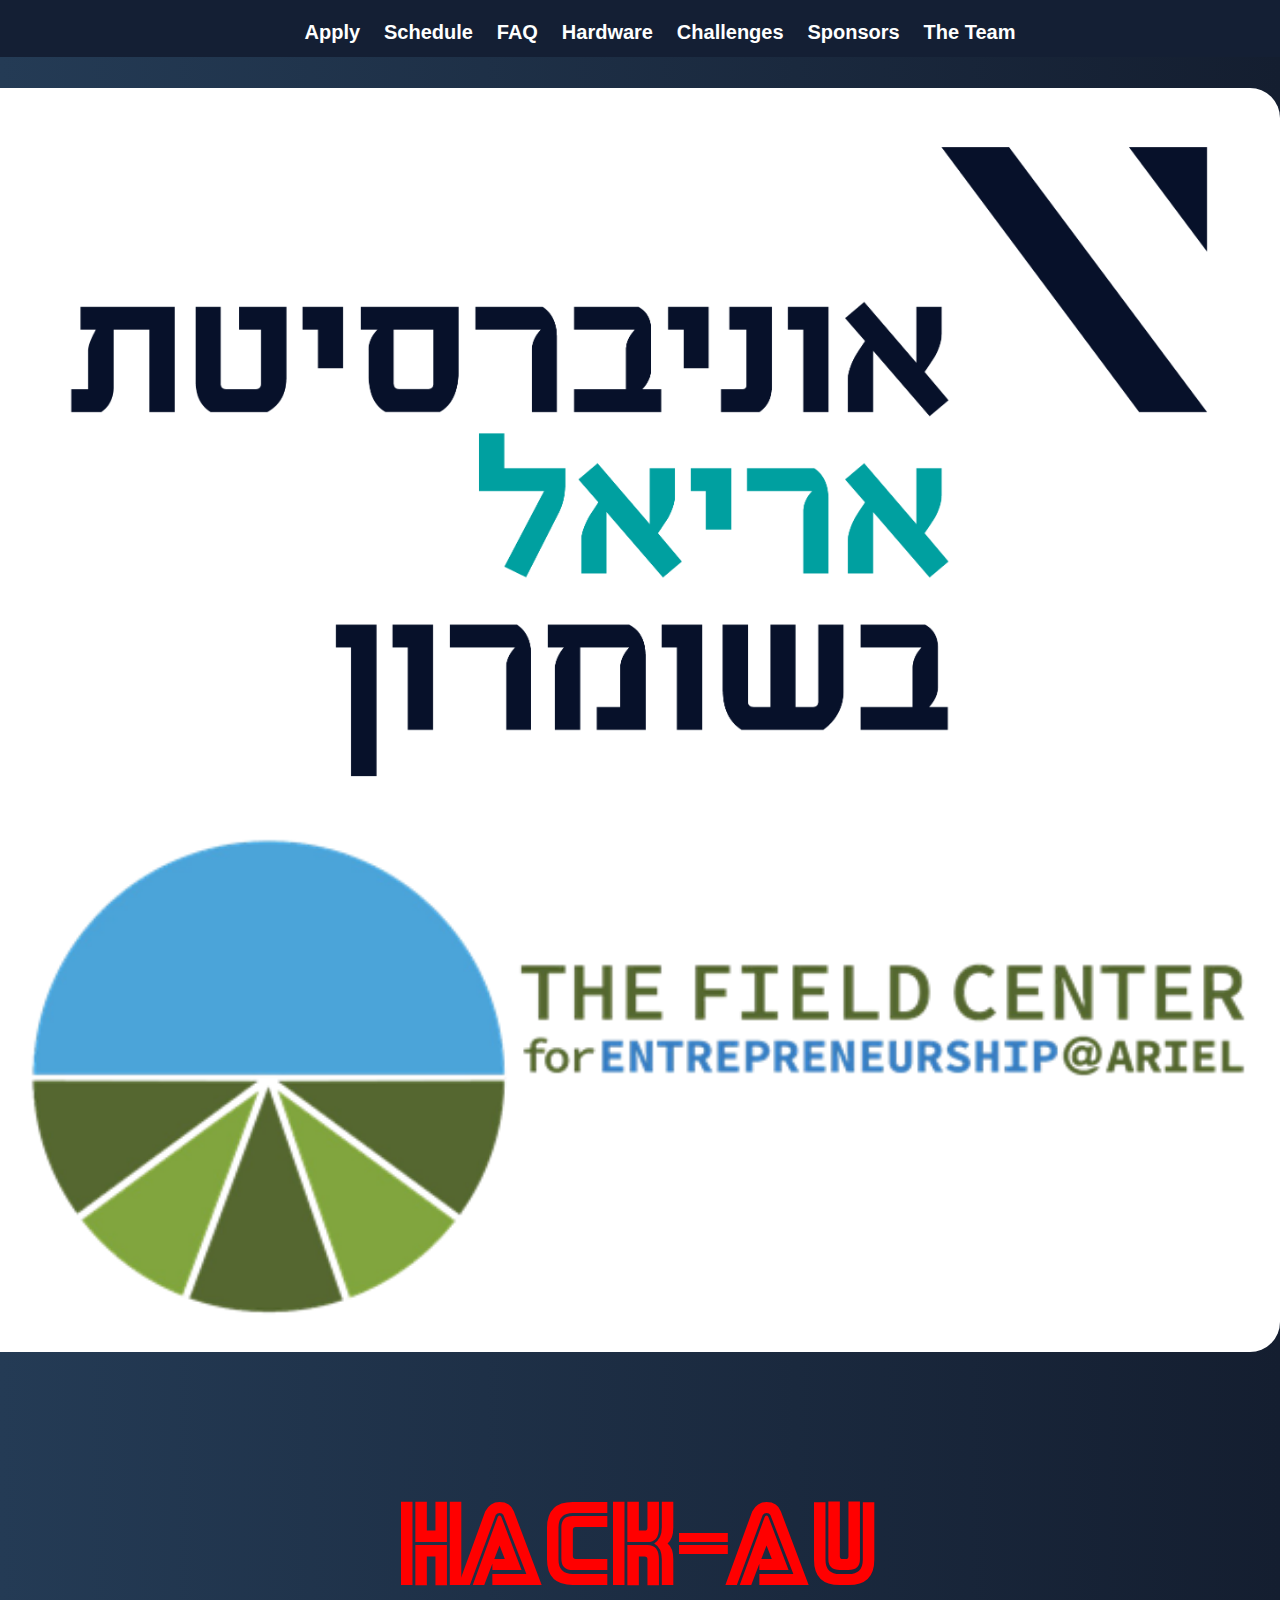
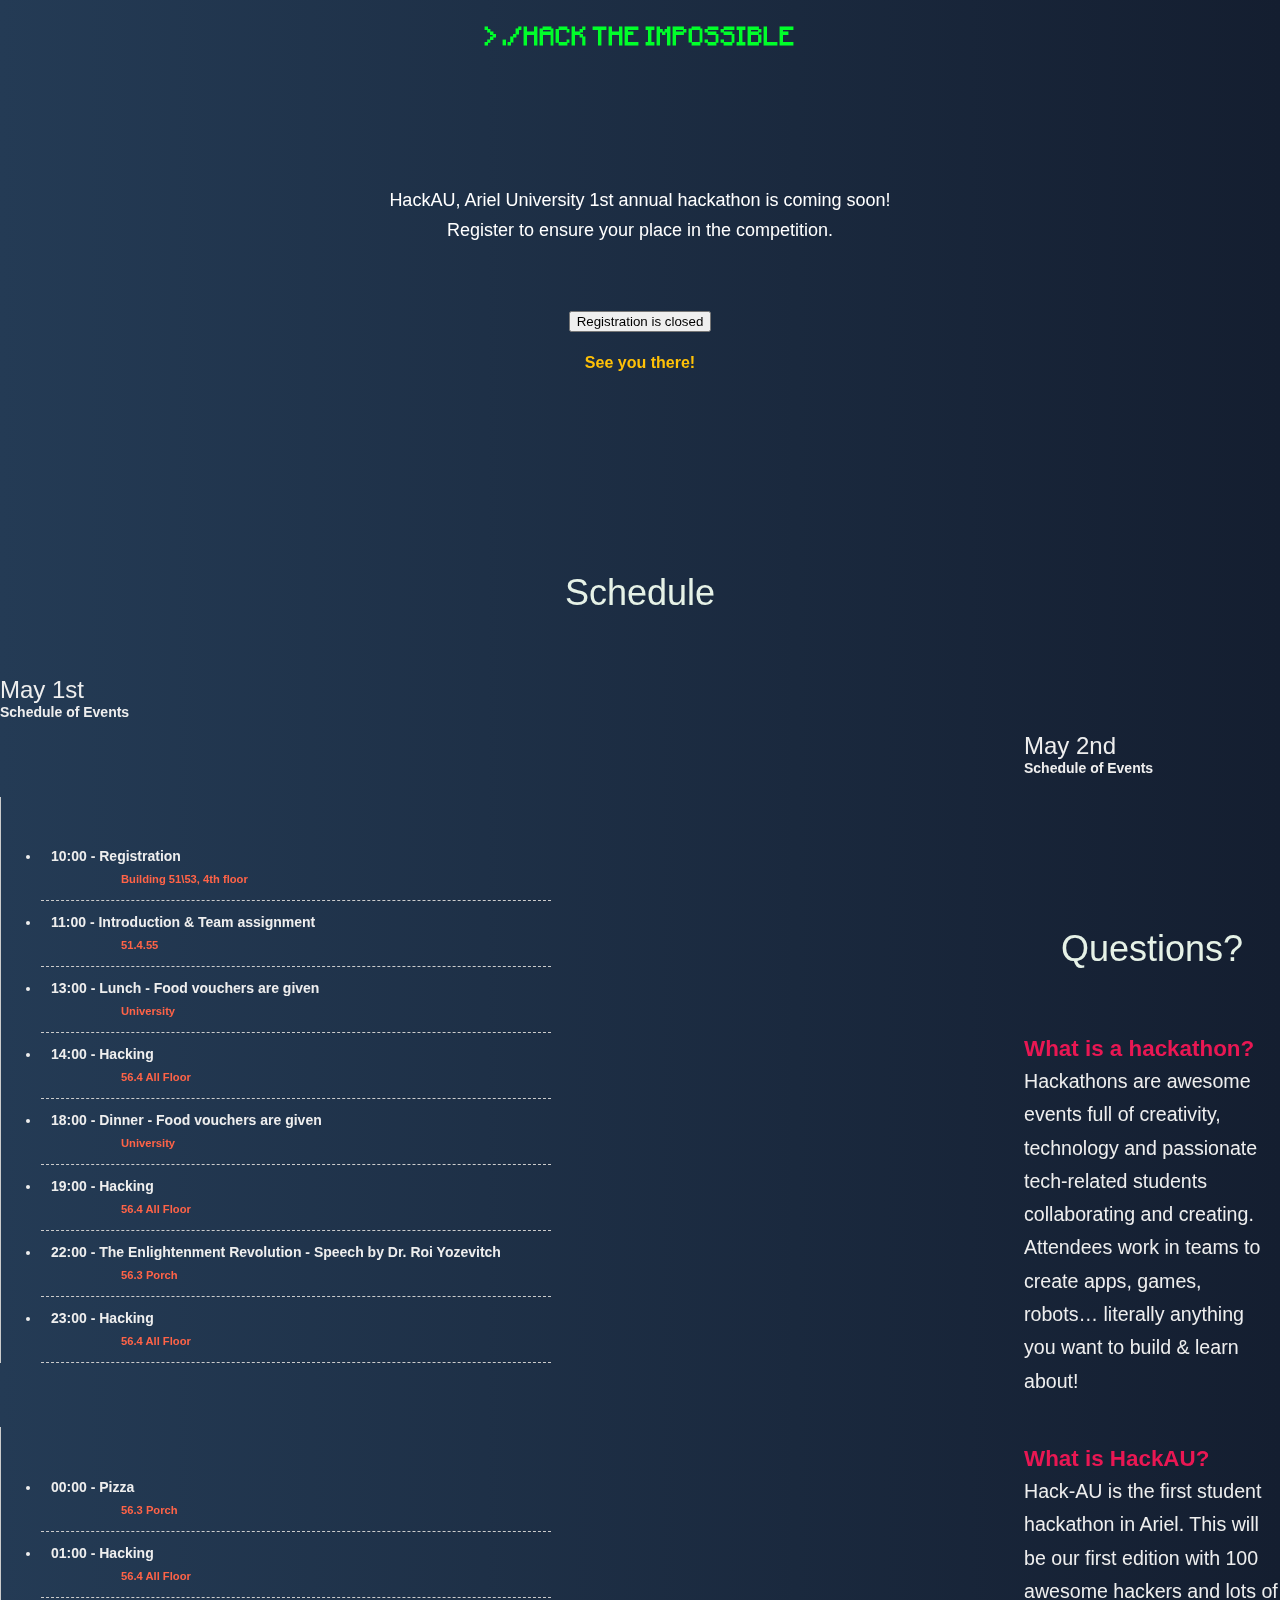
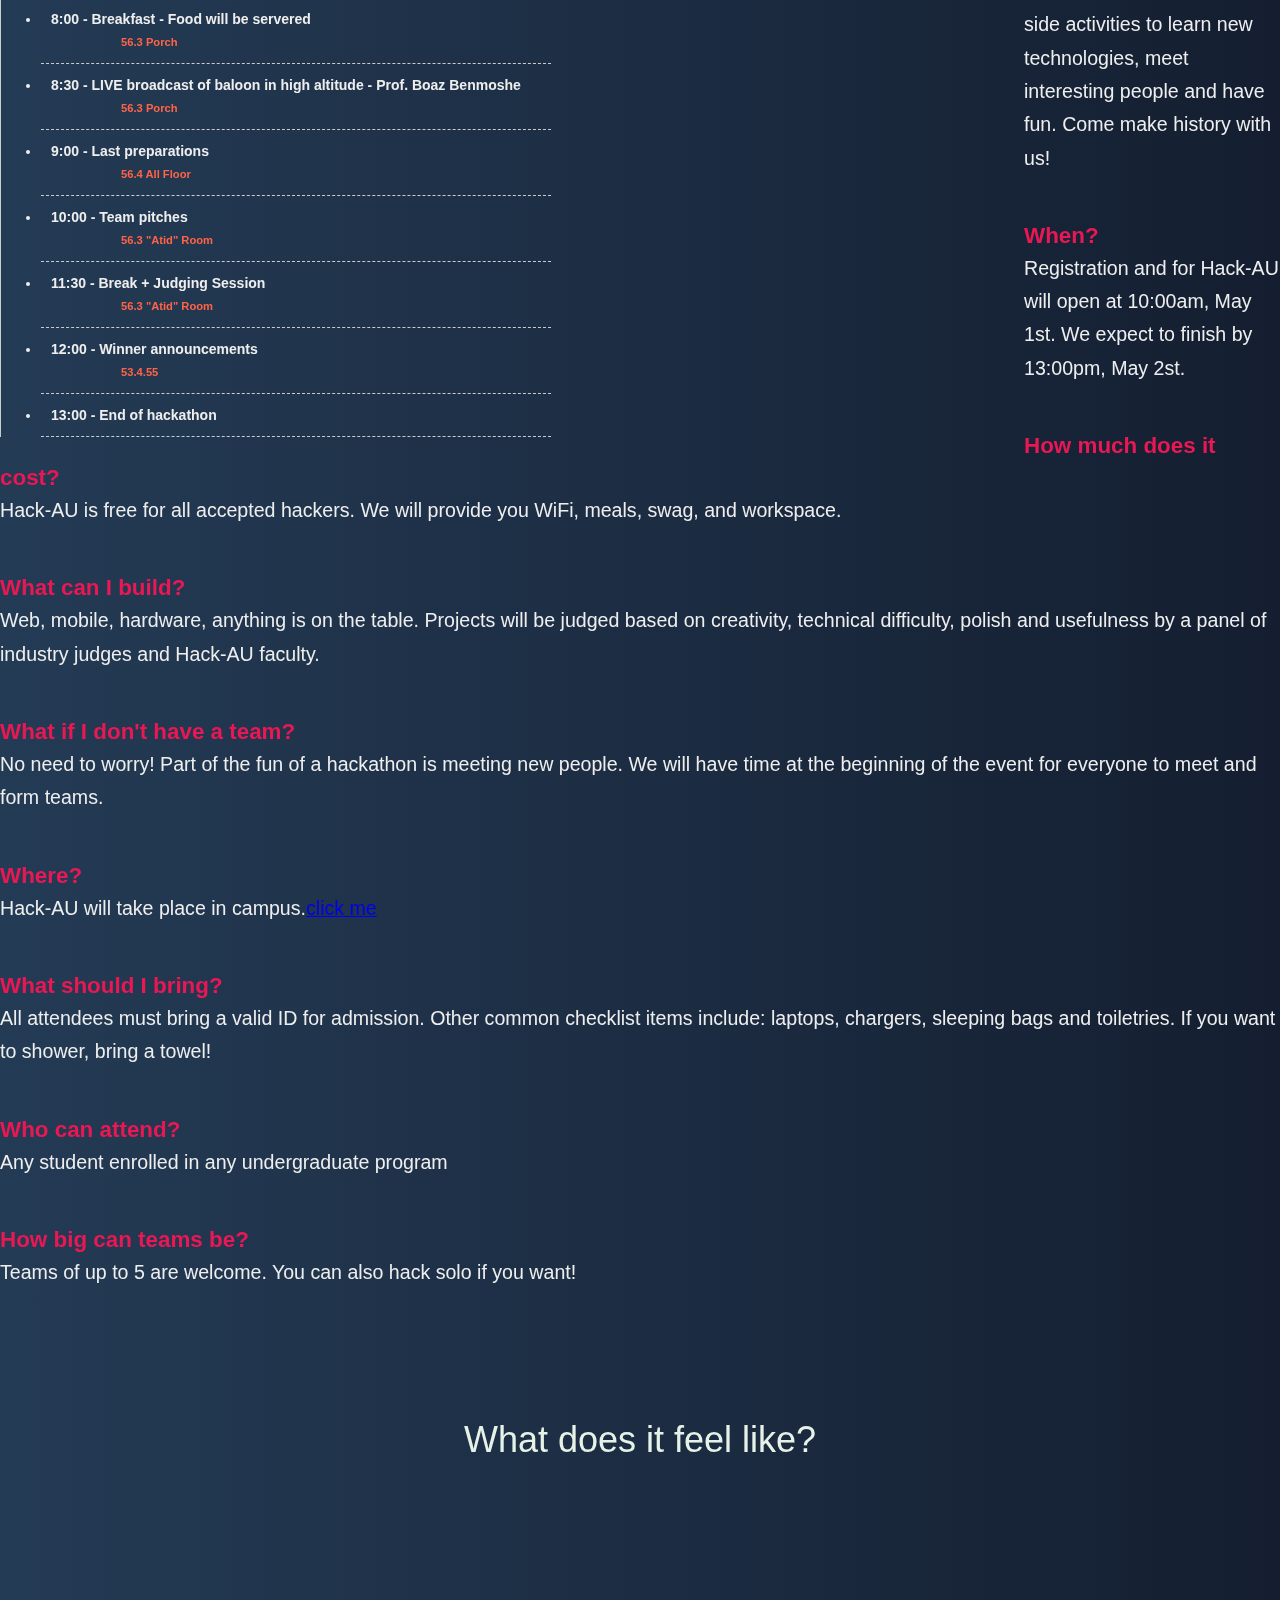
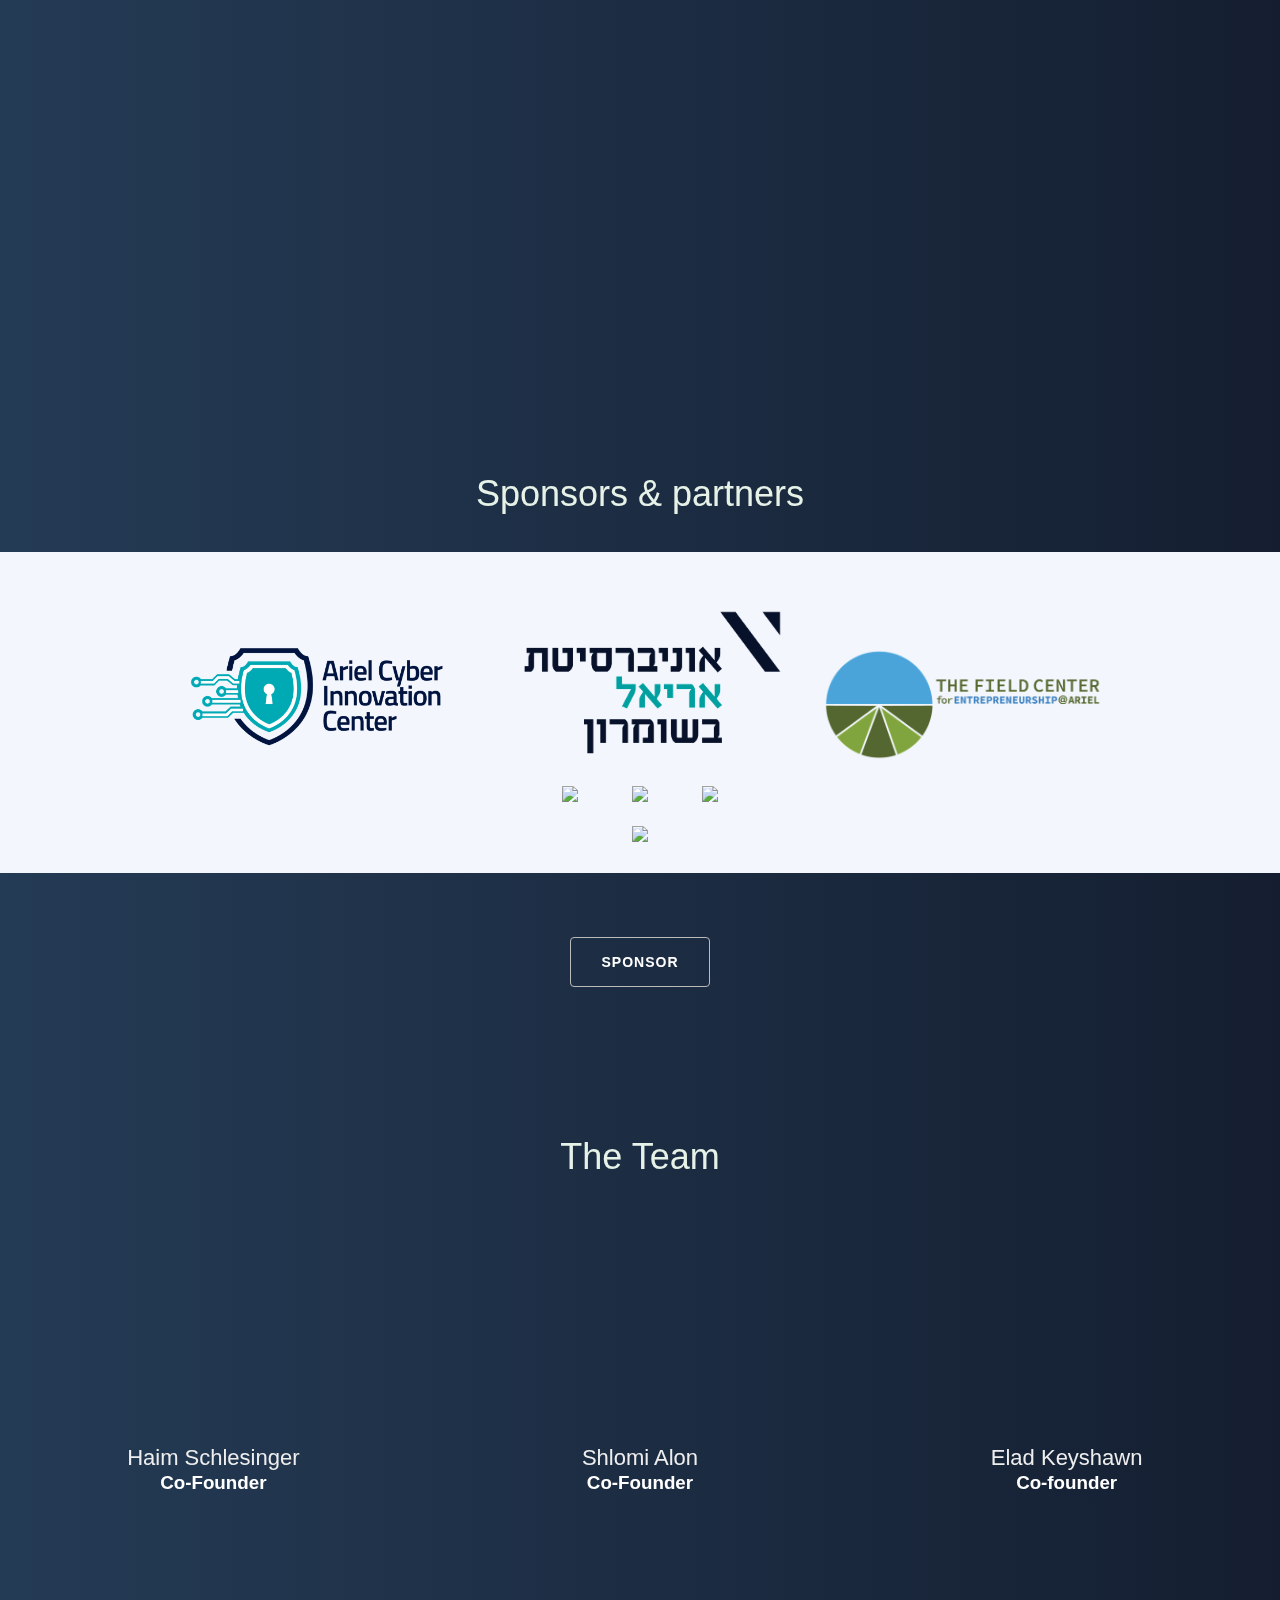
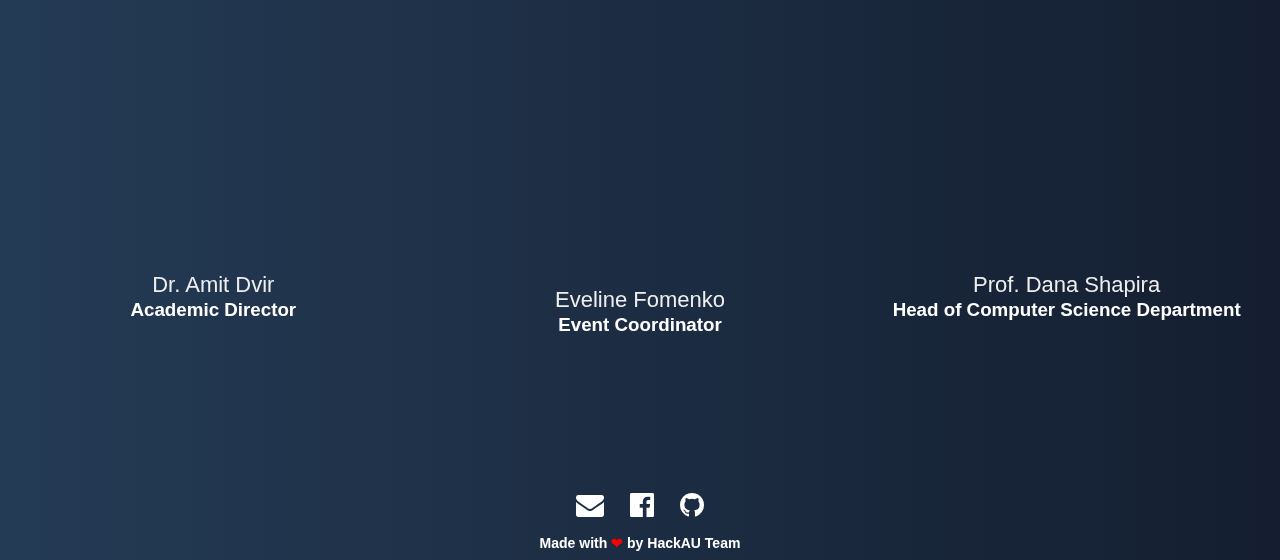
==== commit 32572050: "design top logo" ====
--- a/index.html
+++ b/index.html
@@ -72,52 +72,73 @@
     </ul>
 </div>
 
-<div class="page text-center">
-    <div class="content">
-        <div class="container">
-
-            <div class="row" id="title">
-                <h1 class="logotxt">HACK-AU</h1>
-
-                <div class="subtitle">> ./HACK THE IMPOSSIBLE <br></div>
-
-                <div id="countdown">
-                    <iframe src="https://free.timeanddate.com/countdown/i5uss2mu/n676/cf12/cm0/cu4/ct2/cs1/ca0/co0/cr0/ss0/cac00ff2a/cpc00ff2a/pct/tcfff/fn3/fs150/szw576/szh243/iso2018-05-01T10:00:00"
-                            allowTransparency="true" frameborder="0" width="290" height="73"
-                            sandbox="allow-same-origin allow-scripts"></iframe>
-                </div>
-            </div>
-            <div class="row">
-
-                <div class="offset-by-two eight columns">
-                    <h4>HackAU, Ariel University 1st annual hackathon is coming soon!</h4>
-                    <h4>Register to ensure your place in the competition.</h4>
-
-                </div>
-
-            </div>
-
-
-            <div class="row">
-                <div class="offset-by-two eight columns content">
-
-                    <!--<button class="button button-register buffer-top"-->
-                            <!--onclick="window.open('https://goo.gl/forms/Fgzum194G5bu9mqK2','_blank')">-->
-                        <!--Register-->
-                    <!--</button>-->
-                    <br /><br /><br />
-                    <button class="button">Registration is closed</button>
-                    <br /><br />
-                    <p style="color: #FFC107; font-size: 16px;">See you there!</p>
-                </div>
-            </div>
-
-
-        </div>
-
-
-    </div>
-</div><!-- wrapper end -->
+<div class="sponsor-images" style="margin-top: 3%; padding-top: 50px;">
+    <div class="row">
+        <div class="two columns top-logo-ariel">
+            <div class="container logo-div">
+                <div class="row">
+                    <a href="http://www.ariel.ac.il/" target="_blank"><img class=""
+                                                                           src="images/sponsors/ariel-logo-hebrew.png"></a>
+                </div>
+                <div class="row">
+                    <a href="https://www.facebook.com/fceariel/" target="_blank"><img class=""
+                                                                                      src="./images/sponsors/field_center_logo.png"></a>
+                </div>
+            </div>
+        </div>
+        <div class="eight columns">
+            <div class="page text-center">
+                <div class="content">
+                    <div class="container">
+
+                        <div class="row" id="title">
+                            <h1 class="logotxt">HACK-AU</h1>
+
+                            <div class="subtitle">> ./HACK THE IMPOSSIBLE <br></div>
+
+                            <div id="countdown">
+                                <iframe src="https://free.timeanddate.com/countdown/i5uss2mu/n676/cf12/cm0/cu4/ct2/cs1/ca0/co0/cr0/ss0/cac00ff2a/cpc00ff2a/pct/tcfff/fn3/fs150/szw576/szh243/iso2018-05-01T10:00:00"
+                                        allowTransparency="true" frameborder="0" width="290" height="73"
+                                        sandbox="allow-same-origin allow-scripts"></iframe>
+                            </div>
+                        </div>
+                        <div class="row">
+
+                            <div class="offset-by-two eight columns">
+                                <h4>HackAU, Ariel University 1st annual hackathon is coming soon!</h4>
+                                <h4>Register to ensure your place in the competition.</h4>
+
+                            </div>
+
+                        </div>
+
+
+                        <div class="row">
+                            <div class="offset-by-two eight columns content">
+
+                                <!--<button class="button button-register buffer-top"-->
+                                <!--onclick="window.open('https://goo.gl/forms/Fgzum194G5bu9mqK2','_blank')">-->
+                                <!--Register-->
+                                <!--</button>-->
+                                <br/><br/><br/>
+                                <button class="button">Registration is closed</button>
+                                <br/><br/>
+                                <p style="color: #FFC107; font-size: 16px;">See you there!</p>
+                            </div>
+                        </div>
+
+
+                    </div>
+
+
+                </div>
+            </div><!-- wrapper end -->
+        </div>
+        <!--<div class="two columns top-logo-field-center">-->
+        <!---->
+        <!--</div>-->
+    </div>
+</div>
 
 
 <!--section schedule of events-->
@@ -372,23 +393,28 @@
     <div class="sponsor-images" style="background:#f3f7fd; margin-top: 3%; padding-top: 50px;">
         <div class="row">
             <div class="twelve columns kilo">
-                <a href="http://www.ariel-cyber.co.il/" target="_blank"><img class="ml mr" src="./images/sponsors/cyber_center.png"></a>
-                <a href="http://www.ariel.ac.il/" target="_blank"><img class="ml mt" src="images/sponsors/ariel-logo-hebrew.png"></a>
+                <a href="http://www.ariel-cyber.co.il/" target="_blank"><img class="ml mr"
+                                                                             src="./images/sponsors/cyber_center.png"></a>
+                <a href="http://www.ariel.ac.il/" target="_blank"><img class="ml mt"
+                                                                       src="images/sponsors/ariel-logo-hebrew.png"></a>
                 <a href="https://www.facebook.com/fceariel/" target="_blank"><img class="ml mr"
-                         src="./images/sponsors/field_center_logo.png"></a>
+                                                                                  src="./images/sponsors/field_center_logo.png"></a>
             </div>
         </div>
         <div class="row">
             <div class="twelve columns mili kilo">
                 <a href="http://sndbox.com/" target="_blank"><img class="ml mr" src="./images/sponsors/sndbox_logo.png"></a>
-                <a href="https://localhost.mlh.io/" target="_blank"><img class="ml mr" src="images/sponsors/localhost.png"></a>
-                <a href="http://cyberbit.com/" target="_blank"><img class="ml mr" src="images/sponsors/cyberbit_logo.png"></a>
+                <a href="https://localhost.mlh.io/" target="_blank"><img class="ml mr"
+                                                                         src="images/sponsors/localhost.png"></a>
+                <a href="http://cyberbit.com/" target="_blank"><img class="ml mr"
+                                                                    src="images/sponsors/cyberbit_logo.png"></a>
             </div>
         </div>
 
         <div class="row kilo">
             <div class="twelve columns micro mergin-bottom">
-                <a href="https://www.jetbrains.com" target="_blank"><img class="micro" src="images/sponsors/jetbrains.png"></a>
+                <a href="https://www.jetbrains.com" target="_blank"><img class="micro"
+                                                                         src="images/sponsors/jetbrains.png"></a>
             </div>
         </div>
     </div>
--- a/styles/hackau.css
+++ b/styles/hackau.css
@@ -16,10 +16,10 @@
 
     #header {
         background-color: #141F34;
-        position:fixed;
-        top:0;
-        width:100%;
-        z-index:100;
+        position: fixed;
+        top: 0;
+        width: 100%;
+        z-index: 100;
         text-align: center;
     }
 
@@ -50,12 +50,13 @@
     .href-padding {
         padding-top: 48px;
     }
+
     #header {
         background-color: #141F34;
-        position:fixed;
-        top:0;
-        width:100%;
-        z-index:100;
+        position: fixed;
+        top: 0;
+        width: 100%;
+        z-index: 100;
         text-align: center;
     }
 
@@ -82,8 +83,8 @@
     #menu-register {
         color: white;
     }
-}
-
+
+}
 
 .buffer-top {
     margin-top: 5%;
@@ -97,8 +98,7 @@
     margin-right: 8%;
 }
 
-
-.button-register{
+.button-register {
     color: white;
     display: inline-block;
     height: 50px;
@@ -122,26 +122,45 @@
     font-size: 1.6em;
     color: #E91753;
 }
+
 .faq-questions .answer {
     font-size: 1.4em;
     line-height: 1.7em;
     font-weight: normal;
 }
+
 .faq-questions .question {
     margin-bottom: 5vh;
 }
 
-
-
+.hardware-listings .title {
+    font-size: 1.6em;
+    margin-bottom: 24px;
+    padding-top: 20px;
+    line-height: 1;
+    font-size: 1.5em;
+    color: #FF9800;
+    font-family: minecraftia;
+}
+
+.hardware-listings .info {
+    font-size: 1.4em;
+    line-height: 1.7em;
+    font-weight: normal;
+}
+
+.hardware-listings .listing {
+    margin-bottom: 5vh;
+}
 
 .sponsor-images {
     text-align: center;
 }
+
 .sponsor-images .peta {
     margin-bottom: 10vh;
 }
 
-
 .sponsor-images img {
     transition: transform .2s; /* Animation */
 }
@@ -149,29 +168,36 @@
 .sponsor-images img:hover {
     transform: scale(1.15); /* (150% zoom - Note: if the zoom is too large, it will go outside of the viewport) */
 }
+
 .sponsor-images .peta img {
     width: 63%;
 }
+
 .sponsor-images .giga {
     margin-bottom: 10vh;
 }
+
 .sponsor-images .giga img {
     width: 50%;
 }
+
 .sponsor-images .mega {
     margin-bottom: 8vh;
 }
+
 .sponsor-images .mega img {
     width: 38%;
 }
+
 .sponsor-images .kilo {
     margin-bottom: 2vh;
 }
-.sponsor-images .kilo img{
+
+.sponsor-images .kilo img {
     width: 22%;
 }
 
-.sponsor-images .kilo svg{
+.sponsor-images .kilo svg {
     width: 25%;
 }
 
@@ -179,28 +205,87 @@
     /*margin-top: 13px;*/
     width: 16%;
 }
+
 .sponsor-images .micro img {
     width: 11%;
 }
+
 .sponsor-images .mergin-bottom img {
     margin-bottom: 25px;
 }
+
 .sponsor-images img.mr {
     margin-right: 25px;
 }
+
 .sponsor-images img.ml {
     margin-left: 25px;
 }
+
 .sponsor-images img.mt {
     margin-left: 25px;
 }
 
+.sponsor-images .top-logo-ariel {
+    margin-bottom: 2vh;
+}
+
+.sponsor-images .top-logo-ariel img {
+    width: 100%;
+}
+
+.sponsor-images .top-logo-ariel svg {
+    width: 25%;
+}
+
+.sponsor-images .top-logo-field-center {
+    margin-bottom: 2vh;
+}
+
+.sponsor-images .top-logo-field-center img {
+    width: 100%;
+    padding-top: 11px;
+
+}
+
+
+.logo-div{
+    margin: 0 0;
+    background-color: white;
+    padding: 15px;
+    border-radius: 0 30px 30px 0;
+    width: 100%;
+}
+
+@media (max-width: 400px) {
+    .sponsor-images .top-logo-ariel {
+        margin-bottom: -7vh;
+    }
+    .sponsor-images .top-logo-ariel img {
+        width: 0;
+        padding-left: 0;
+    }
+    .sponsor-images .top-logo-field-center img {
+        width: 0;
+        padding-right: 0;
+    }
+    .logo-div {
+        display: none;
+    }
+}
+
+.sponsor-images .top-logo-field-center svg {
+    width: 25%;
+}
+
 .sponsor-images img.mega-portrait {
     width: 15%;
 }
+
 .sponsor-images img.giga-portrait {
     width: 18%;
 }
+
 .sponsor-images .separator {
     height: 5vh;
 }
@@ -209,10 +294,12 @@
     text-align: center;
     margin-bottom: 10vh;
 }
+
 .partners img {
     width: 23%;
     margin: 0px 20px;
 }
+
 .partners .separator {
     height: 5vh;
 }
@@ -222,7 +309,6 @@
     width: 100%;
     height: 400px;
 }
-
 
 .mlh-localhost-svg-animated {
     -webkit-transition: fill 0.2s ease-out;
@@ -232,8 +318,15 @@
     transition: fill 0.2s ease-out;
 }
 
-
-.mlh-localhost-svg-animated:hover{
+.mlh-localhost-svg-animated:hover {
     fill: #265A8F;
 
 }
+
+.morecontent span {
+    display: none;
+}
+
+.morelink {
+    display: block;
+}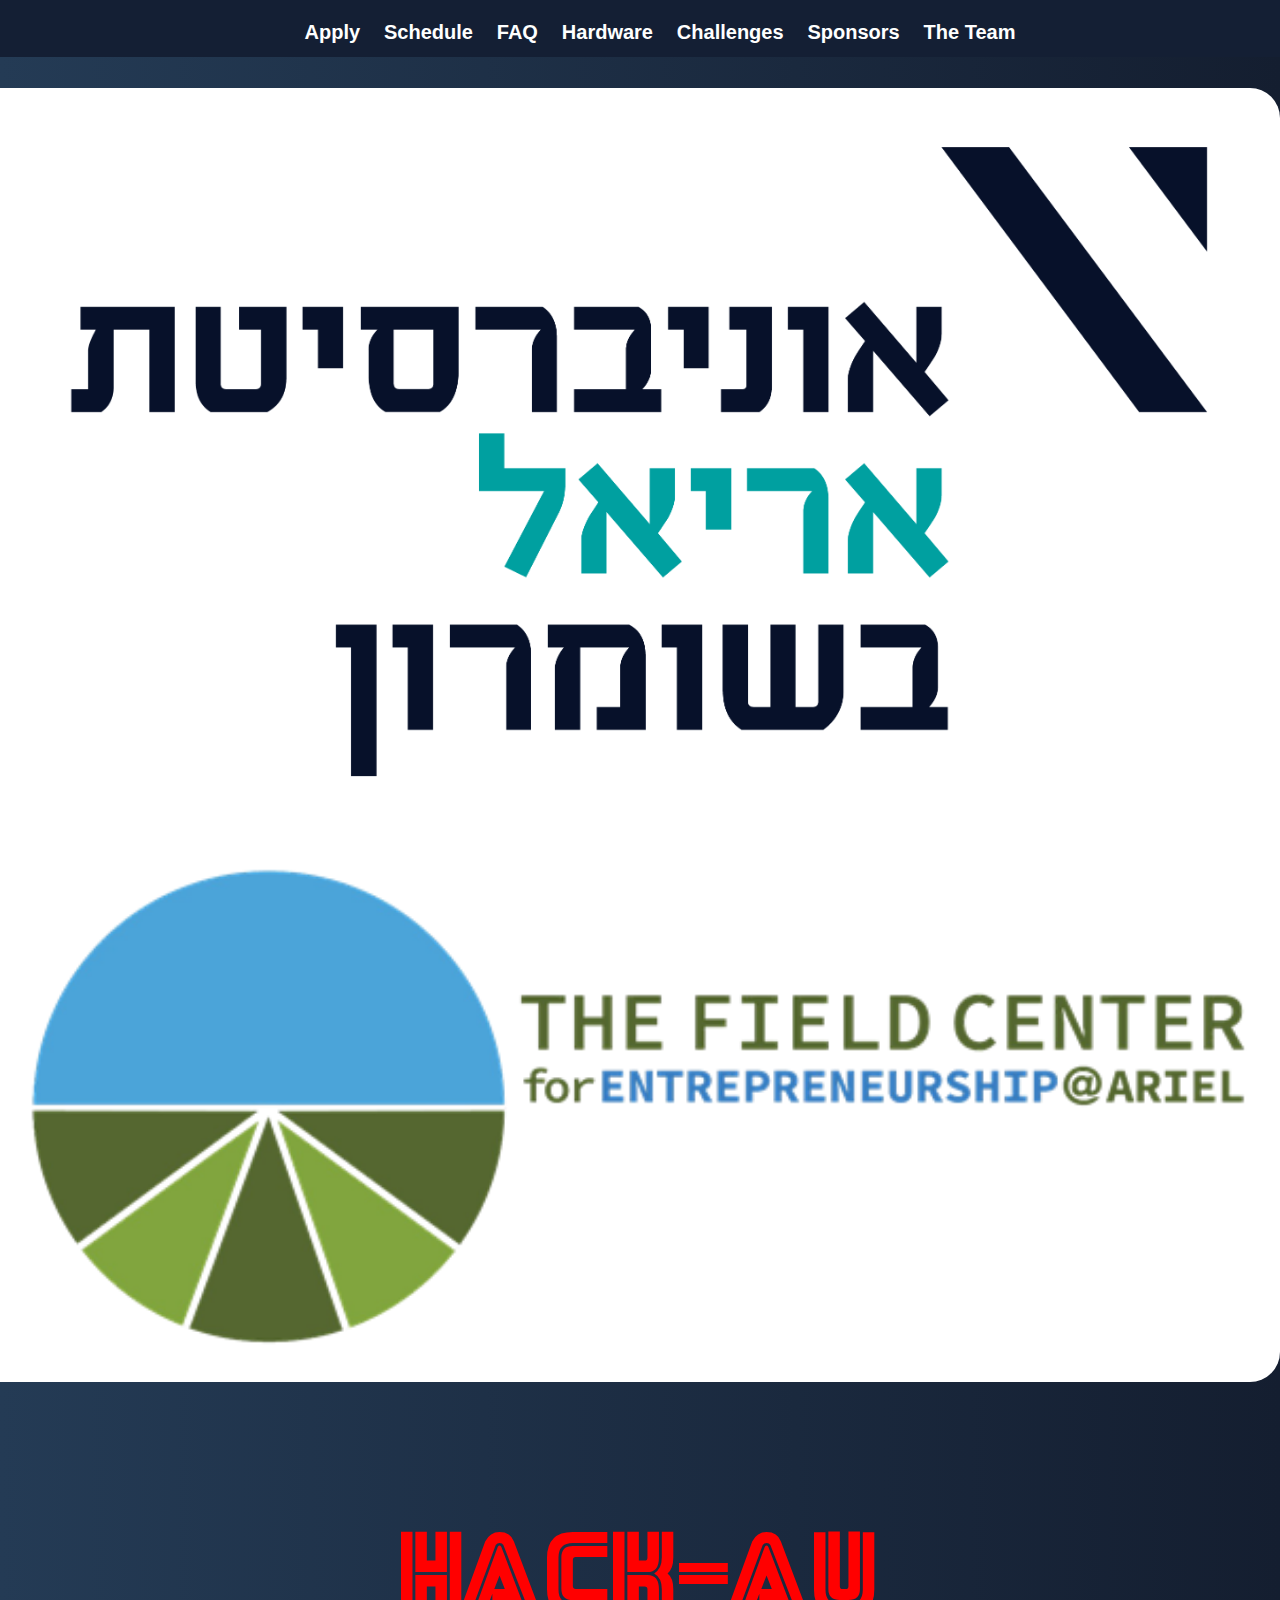
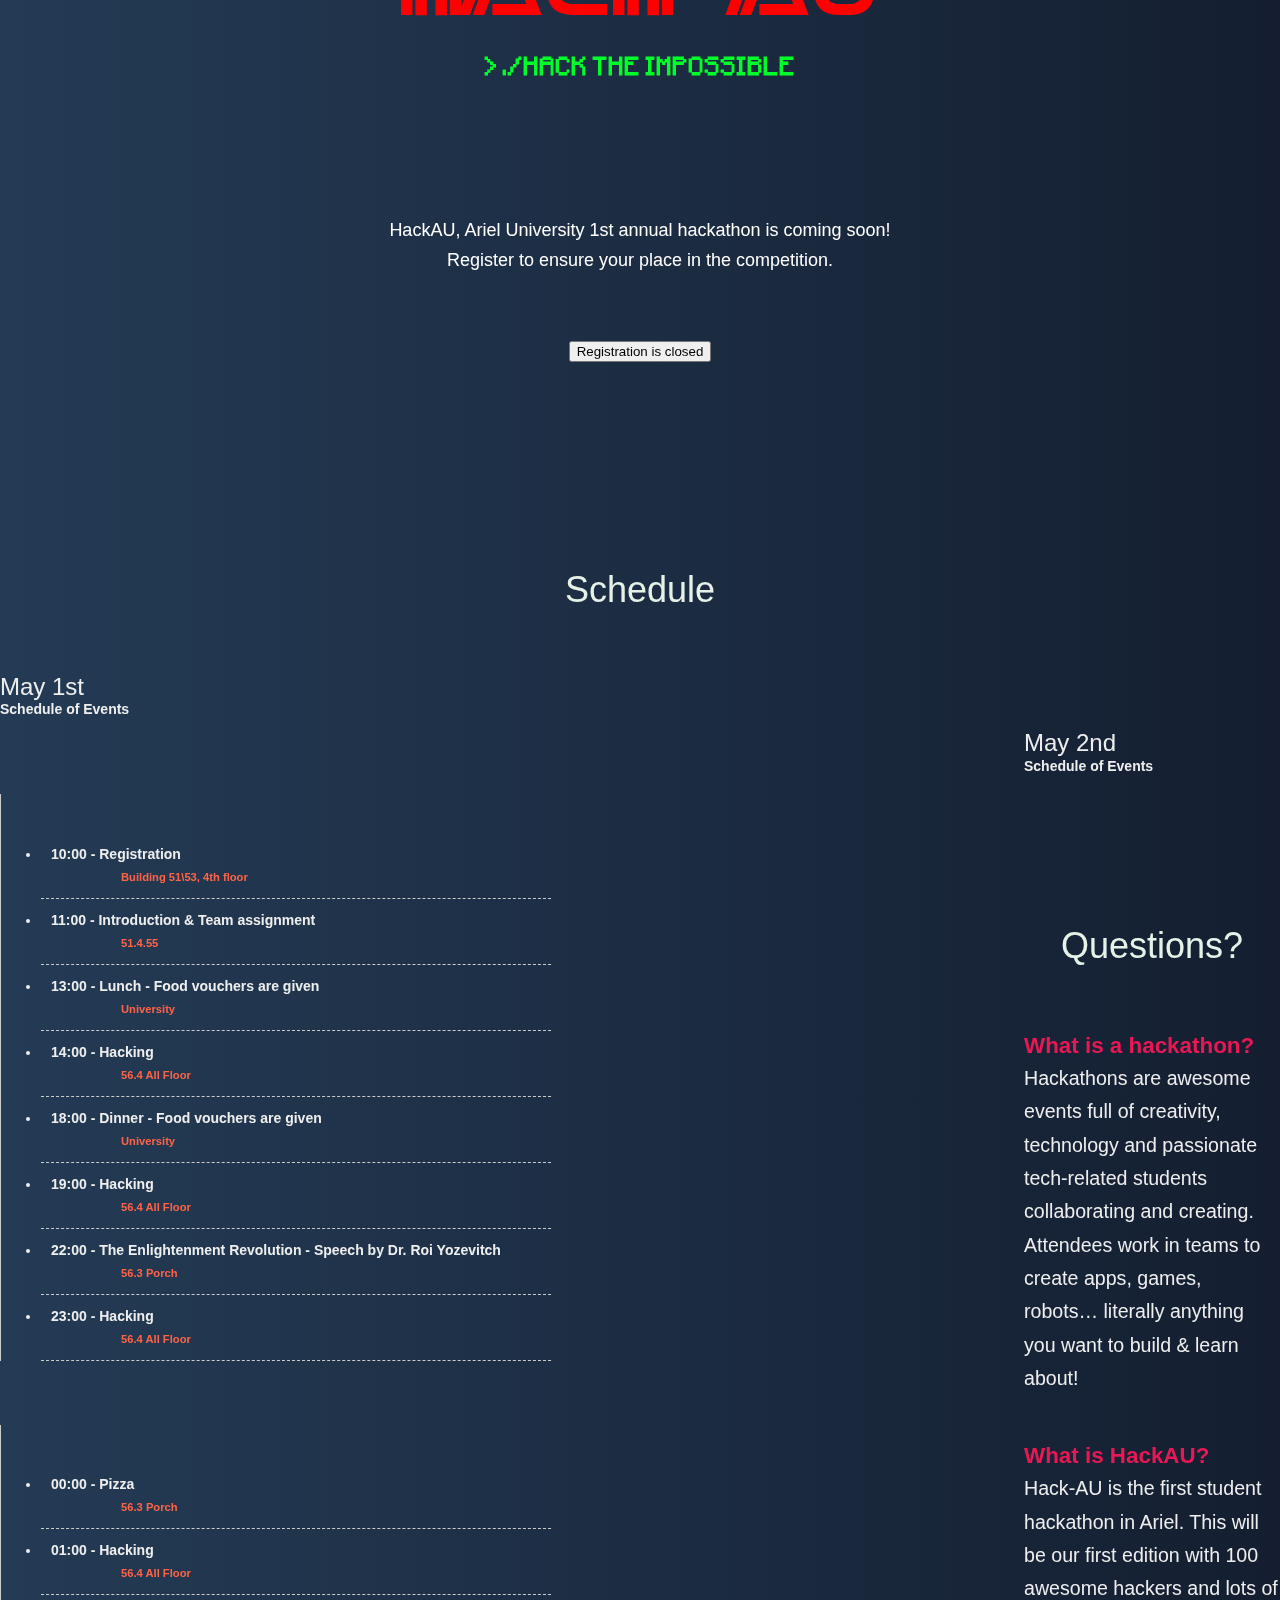
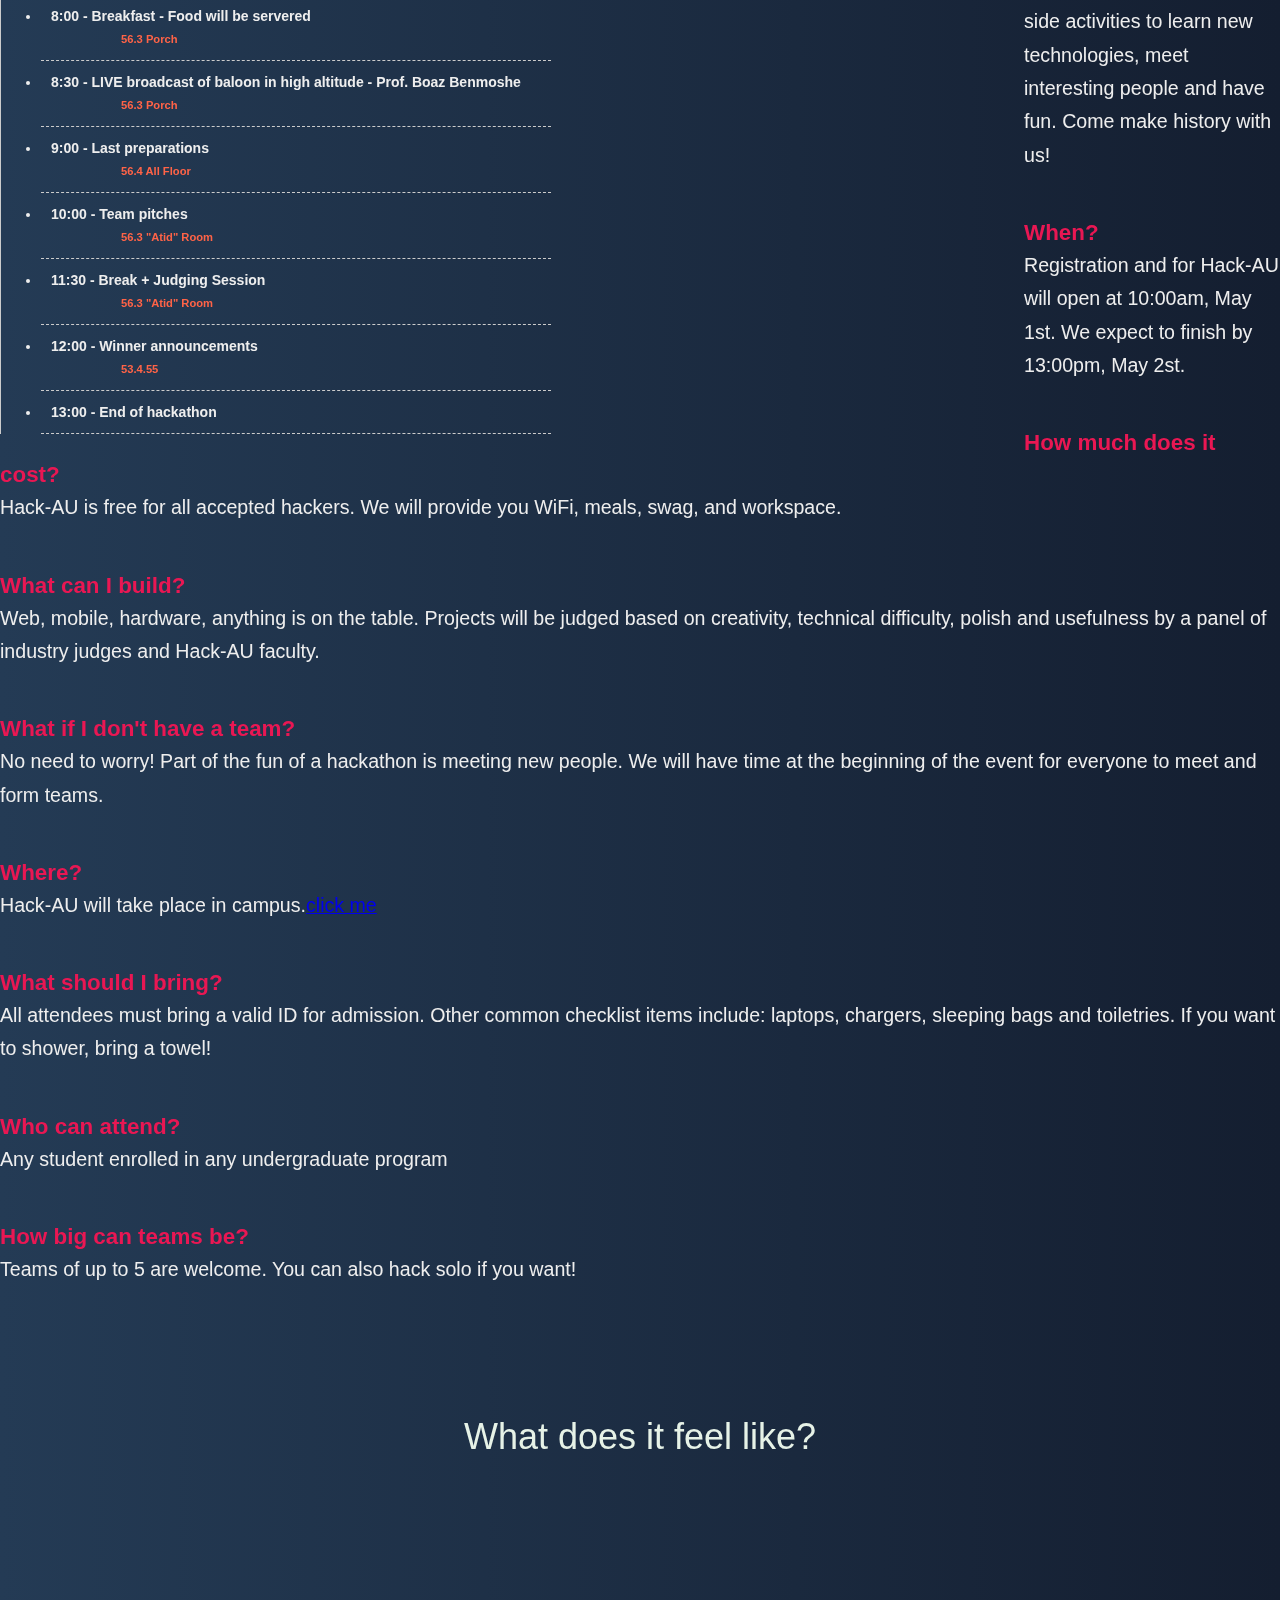
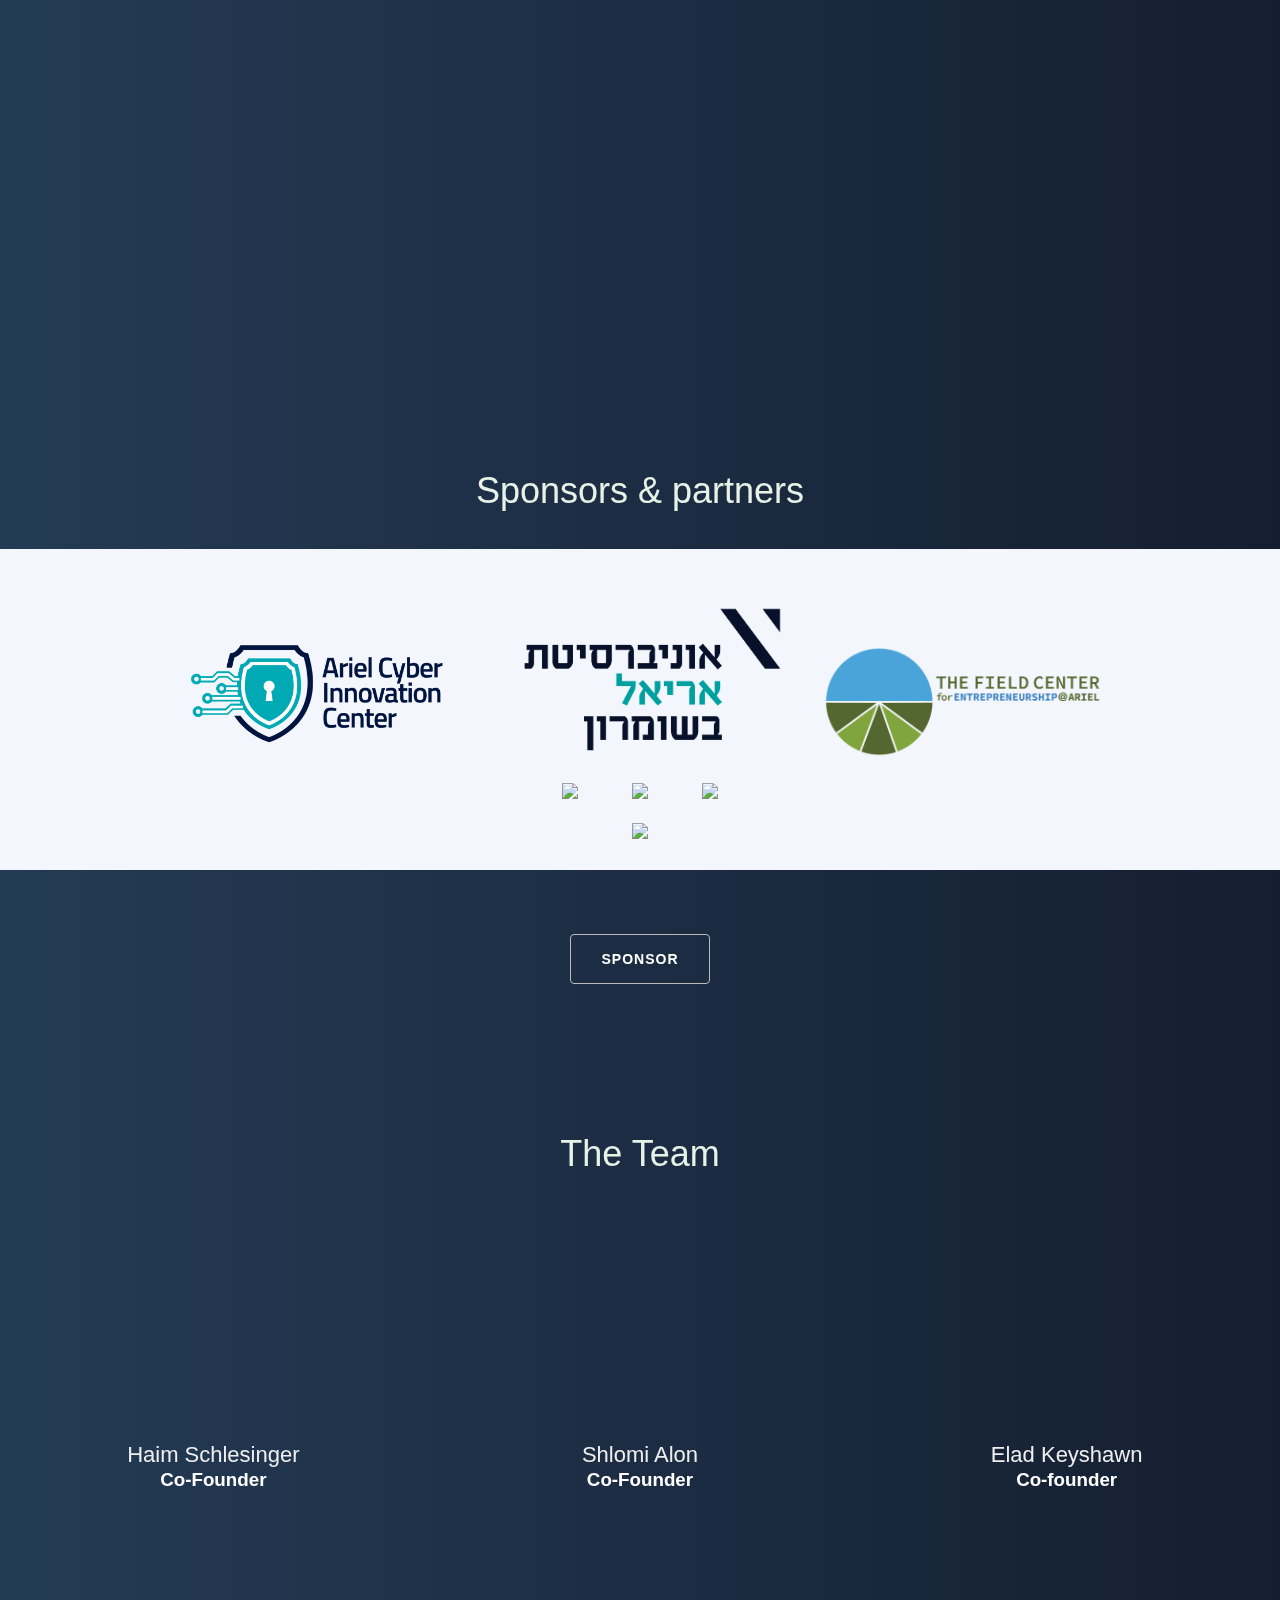
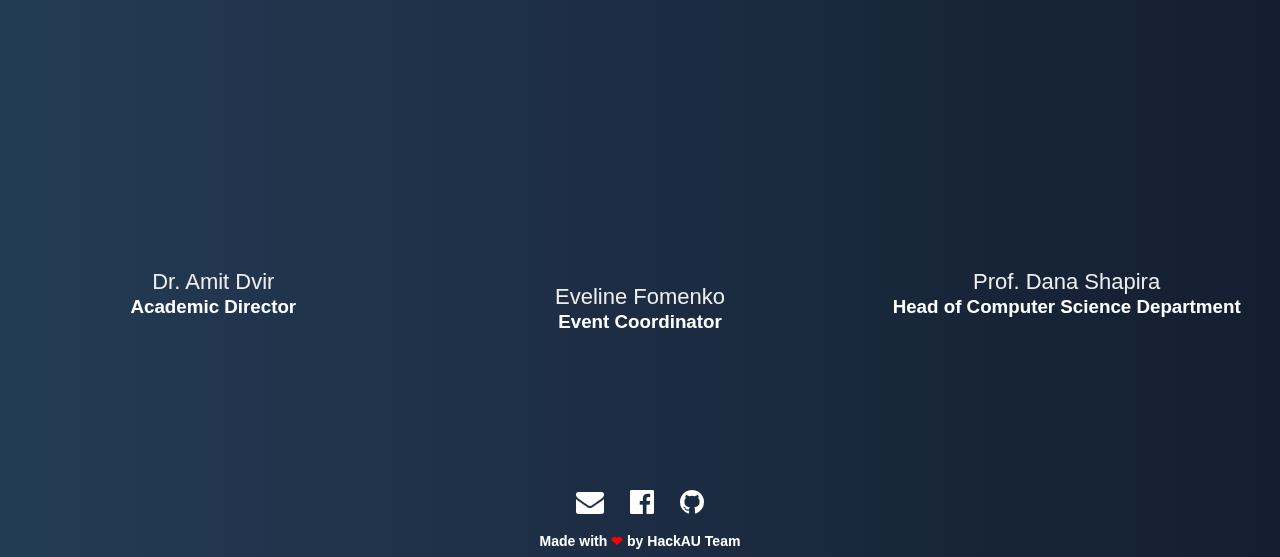
==== commit 1cd511b4: "full navbar in challenges and hardware" ====
--- a/index.html
+++ b/index.html
@@ -42,15 +42,15 @@
     </div>
     <ul id="menu-list">
         <li>
-            <div><a id="menu-register" href="#">Apply</a></div>
+            <div><a id="menu-register" href="./#">Apply</a></div>
             <div></div>
         </li>
         <li>
-            <div><a id="menu-schedule" href="#schedule">Schedule</a></div>
+            <div><a id="menu-schedule" href="./#schedule">Schedule</a></div>
             <div></div>
         </li>
         <li>
-            <div><a id="menu-faq" href="#faq">FAQ</a></div>
+            <div><a id="menu-faq" href="./#faq">FAQ</a></div>
             <div></div>
         </li>
         <li>
@@ -81,7 +81,7 @@
                                                                            src="images/sponsors/ariel-logo-hebrew.png"></a>
                 </div>
                 <div class="row">
-                    <a href="https://www.facebook.com/fceariel/" target="_blank"><img class=""
+                    <a href="https://www.facebook.com/fceariel/" target="_blank"><img style="padding-top: 30px"
                                                                                       src="./images/sponsors/field_center_logo.png"></a>
                 </div>
             </div>
@@ -123,7 +123,6 @@
                                 <br/><br/><br/>
                                 <button class="button">Registration is closed</button>
                                 <br/><br/>
-                                <p style="color: #FFC107; font-size: 16px;">See you there!</p>
                             </div>
                         </div>
 
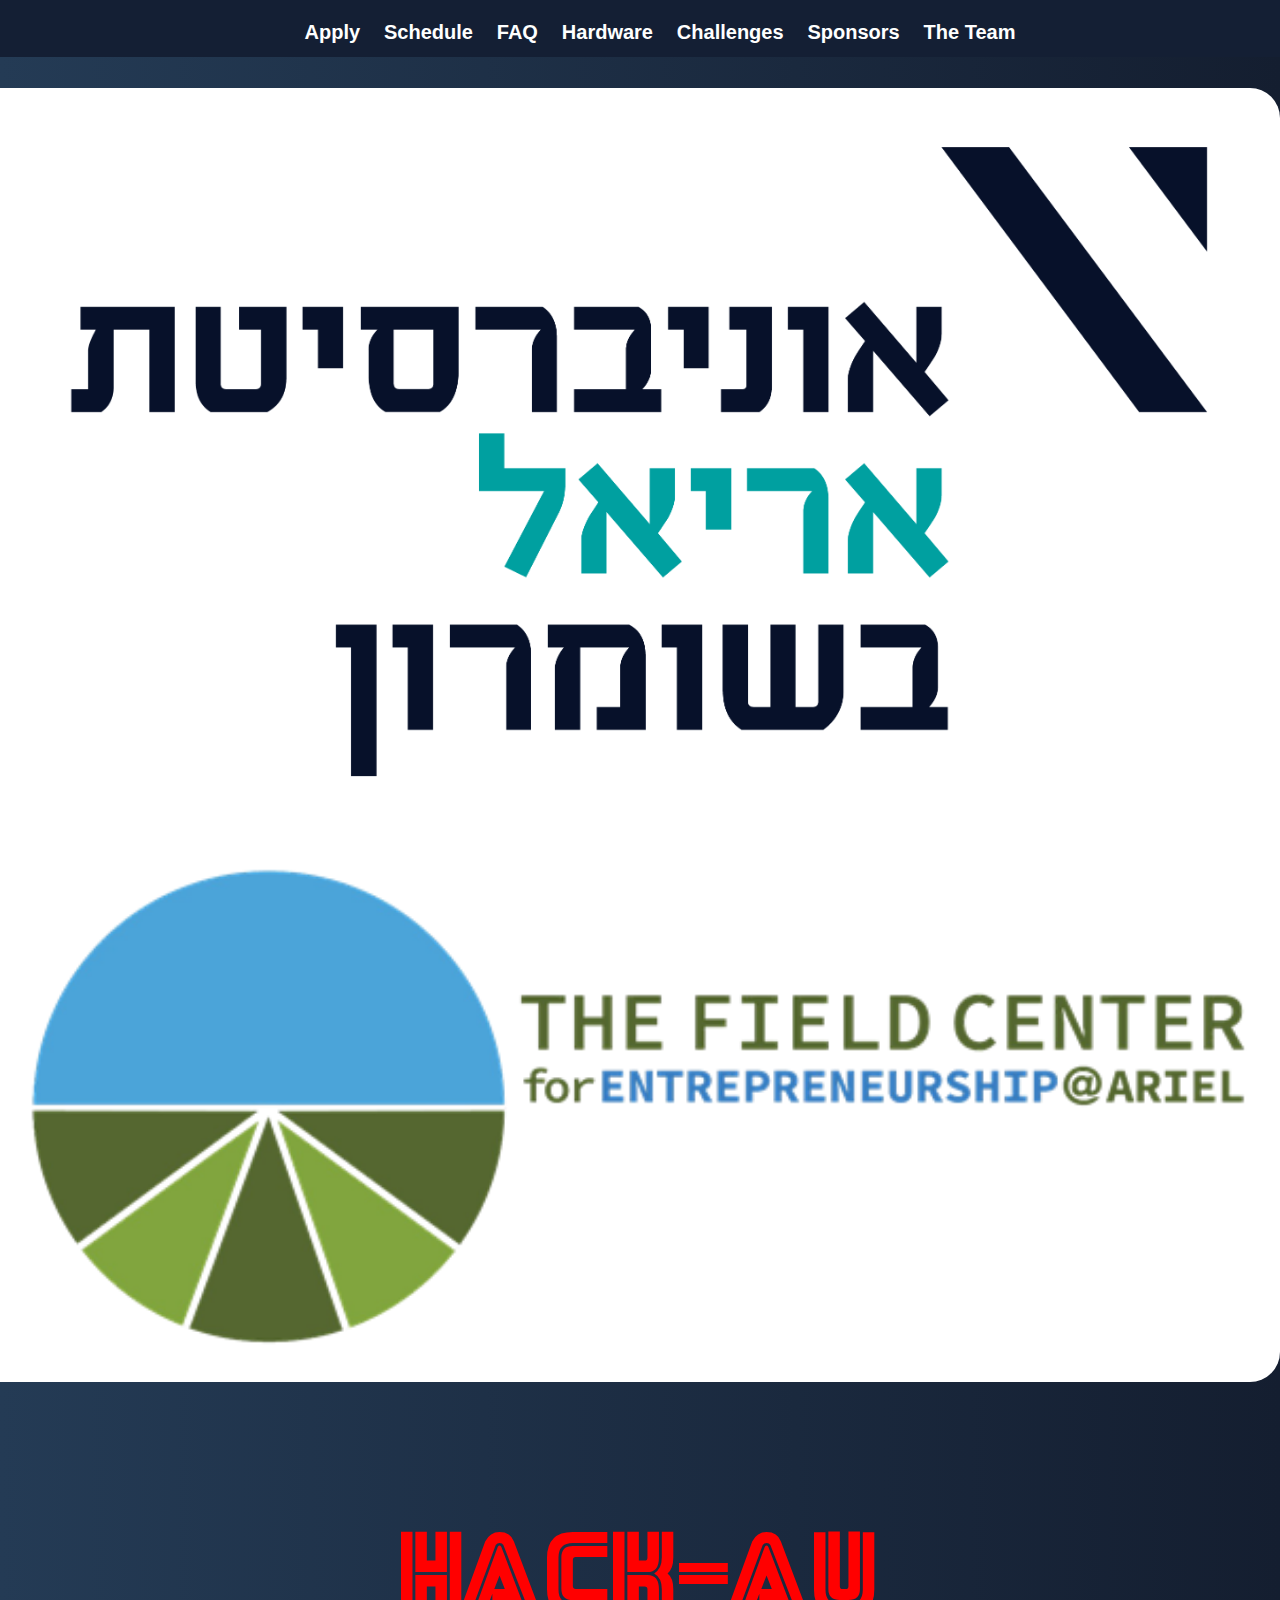
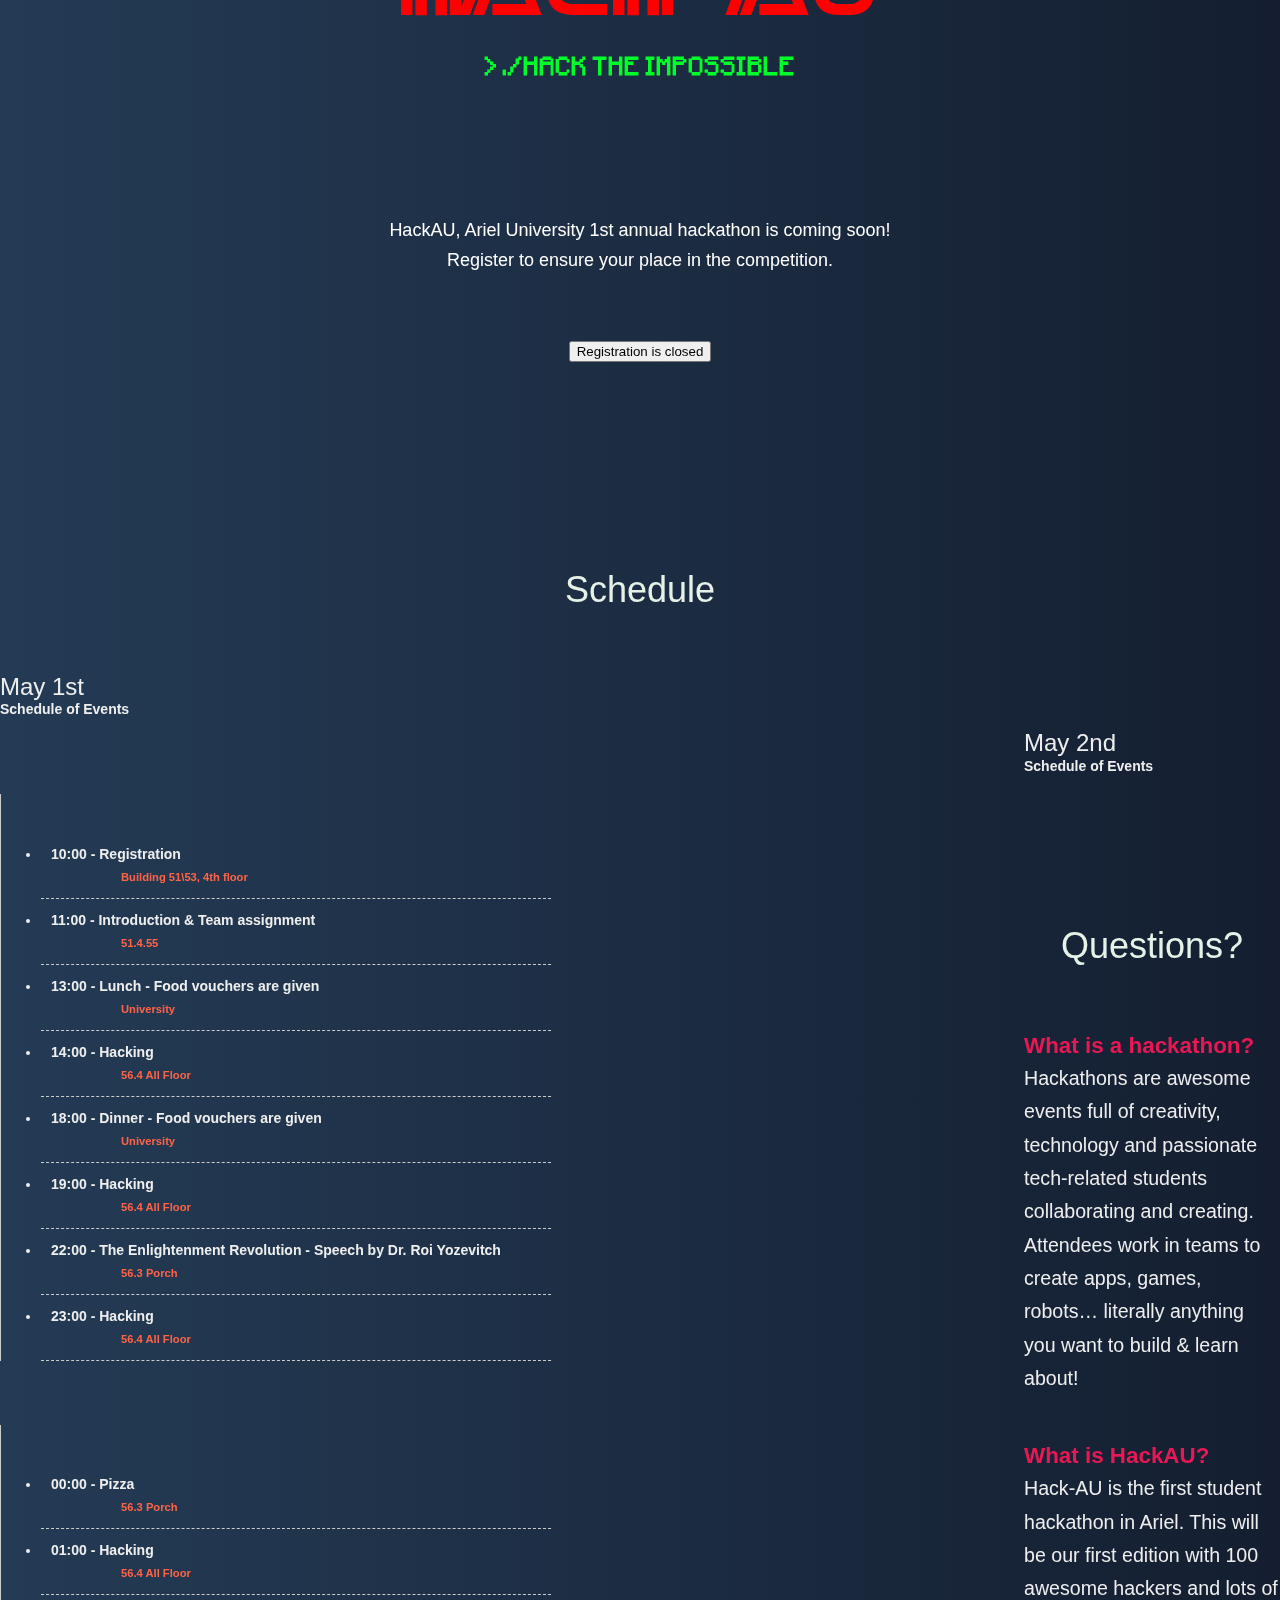
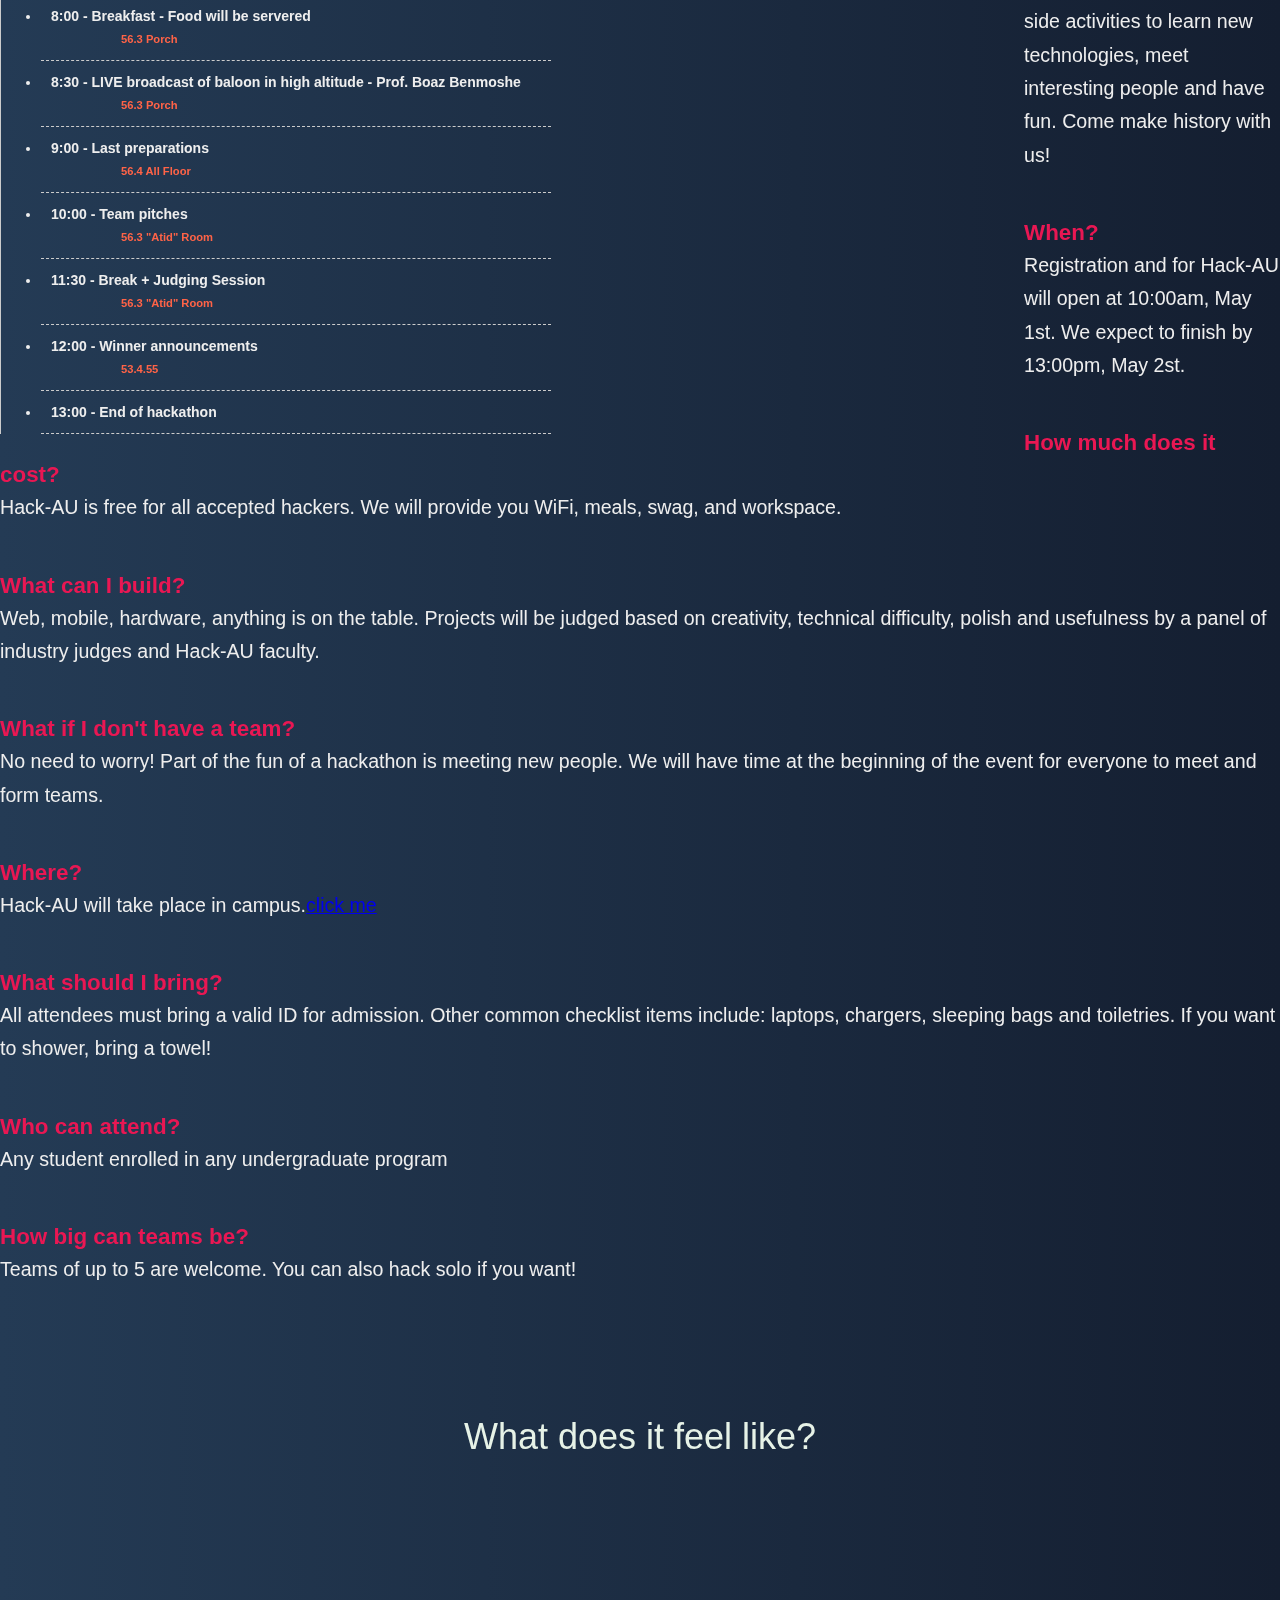
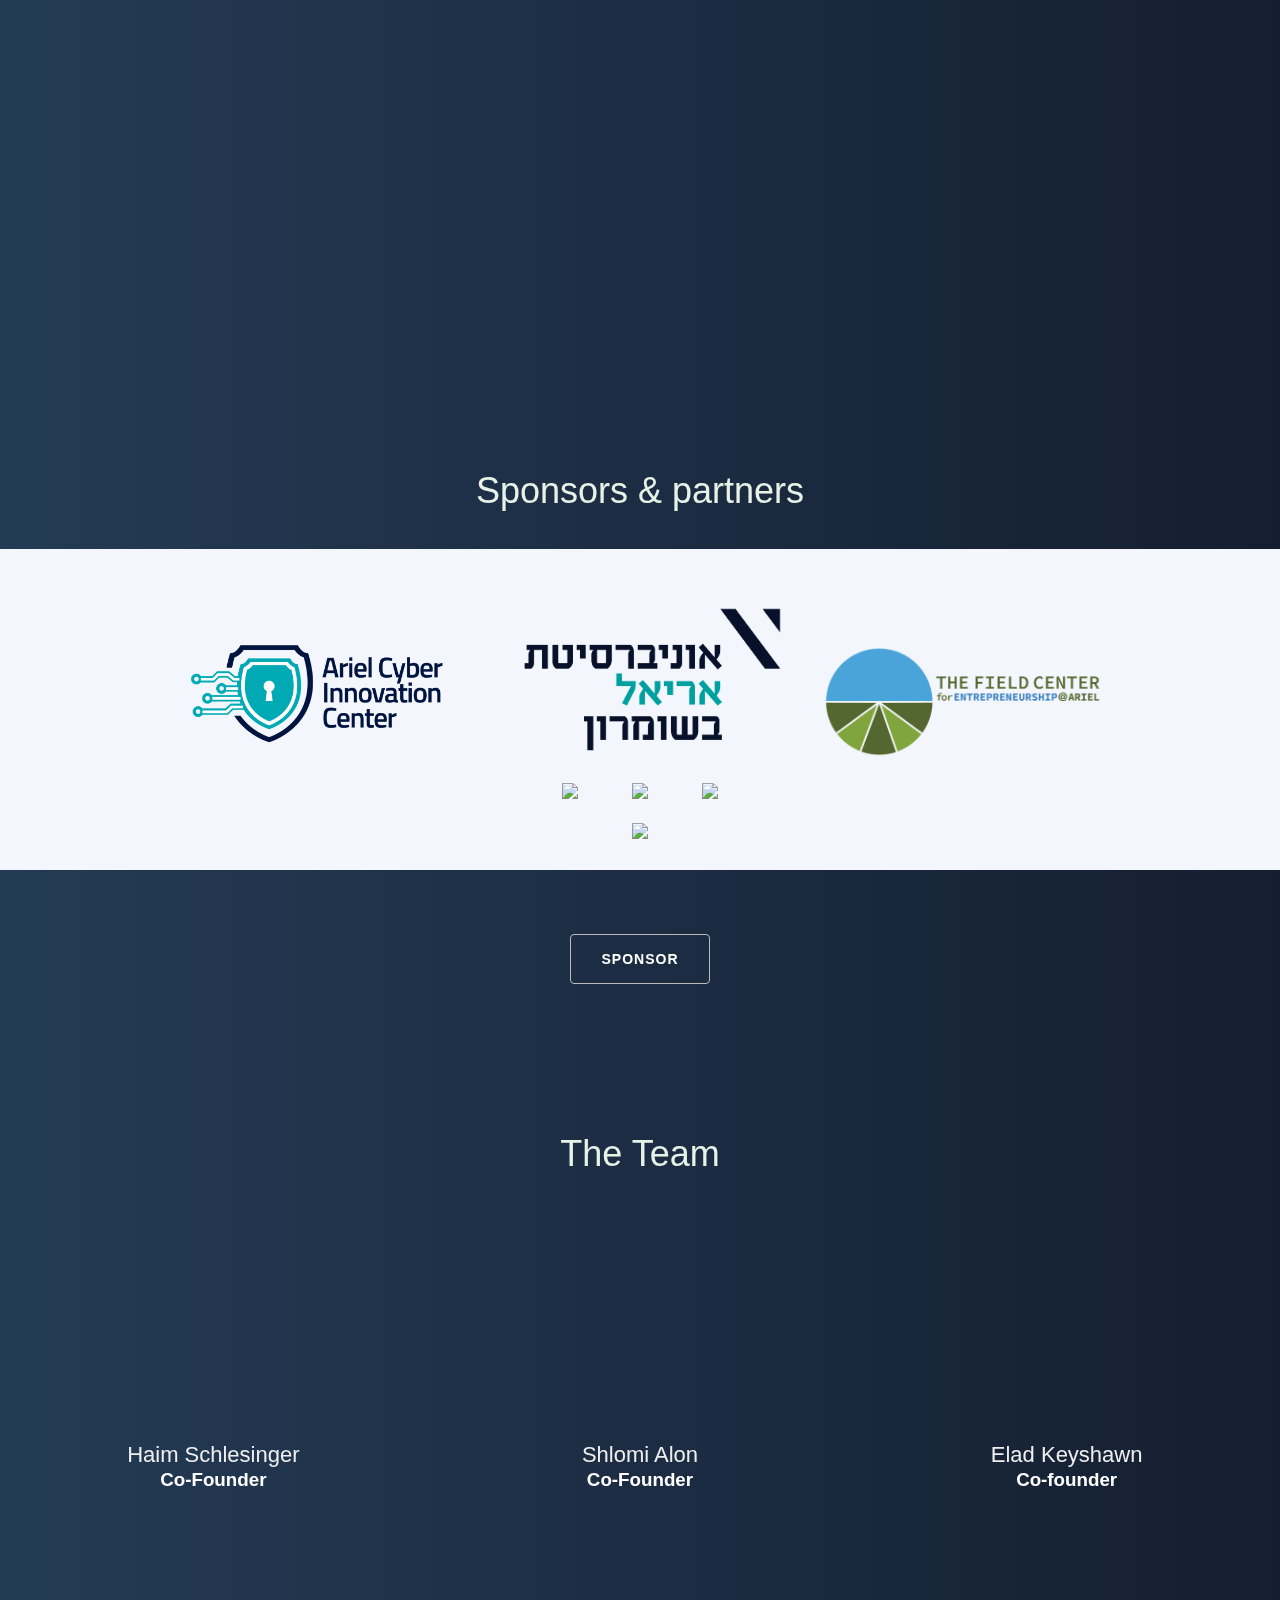
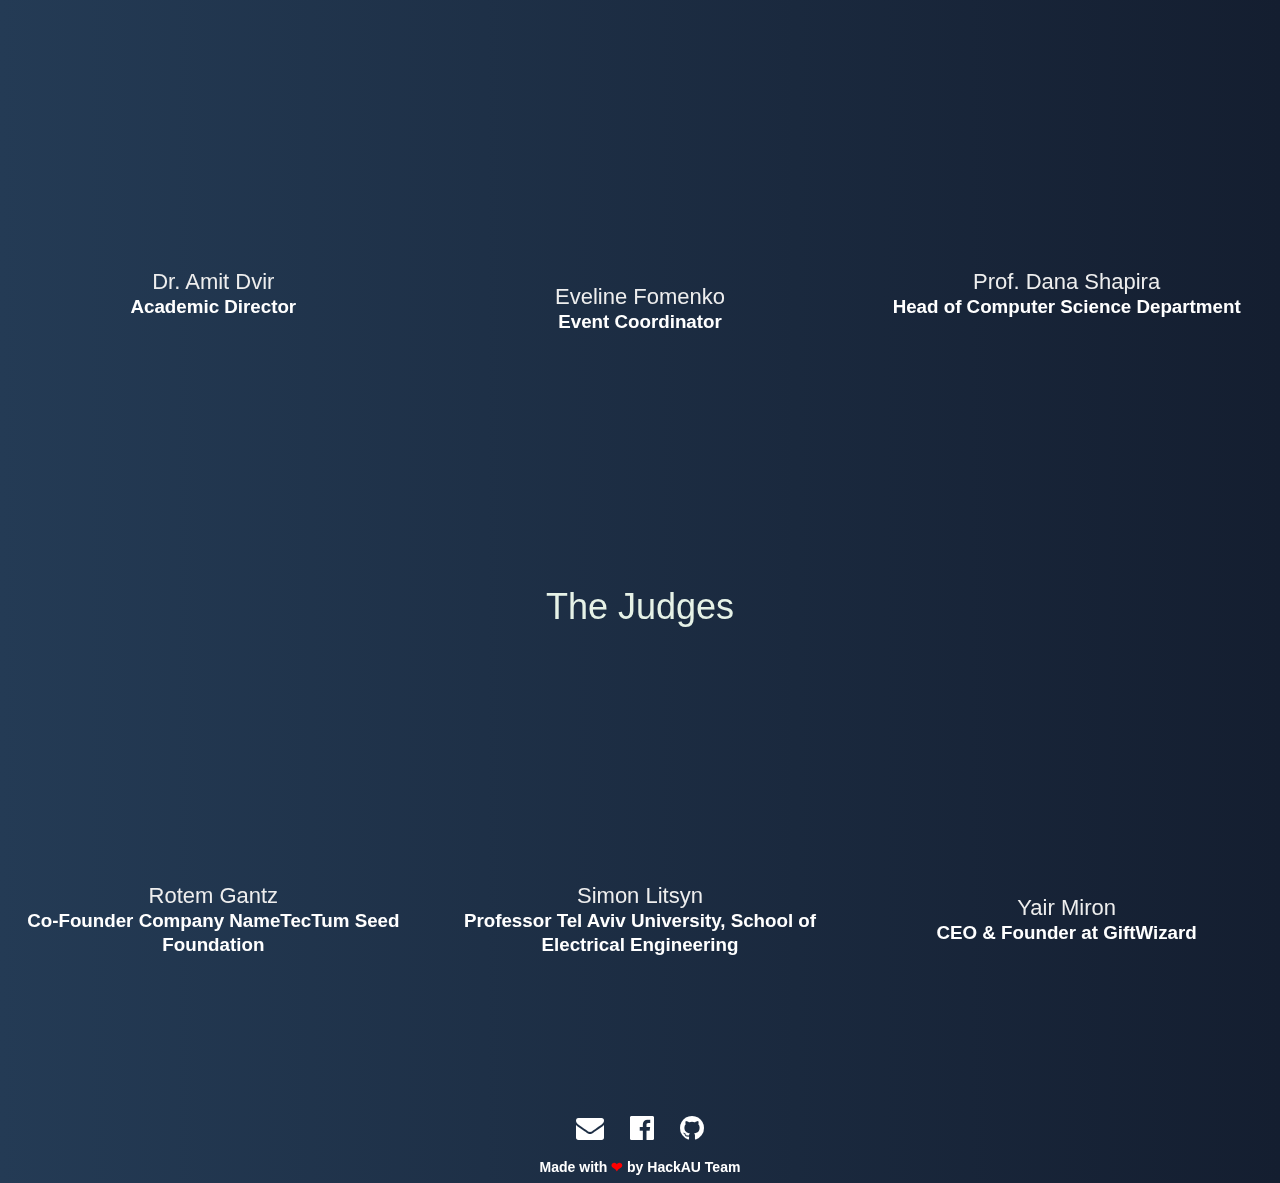
==== commit da72c4b5: "added judges" ====
--- a/index.html
+++ b/index.html
@@ -62,11 +62,11 @@
             <div></div>
         </li>
         <li>
-            <div><a id="menu-sponsors" href="#sponsors">Sponsors</a></div>
+            <div><a id="menu-sponsors" href="./#sponsors">Sponsors</a></div>
             <div></div>
         </li>
         <li>
-            <div><a id="menu-team" href="#team">The Team</a></div>
+            <div><a id="menu-team" href="./#team">The Team</a></div>
             <div></div>
         </li>
     </ul>
@@ -592,6 +592,72 @@
 </section>
 
 
+<section id="" name="team" class="buffer-top href-padding">
+    <div class="container">
+        <div class="at-section">
+            <h1>The Judges</h1>
+        </div>
+        <div class="at-grid" data-column="3">
+            <div class="at-column">
+                <div class="at-user">
+                    <div class="at-user__avatar"><img
+                            src="images/Judges/Rotem%20Gantz.jpg"/></div>
+                    <div class="at-user__name">Rotem Gantz</div>
+                    <div class="at-user__title">Co-Founder Company NameTecTum Seed Foundation</div>
+                    <div class="at-social">
+                        <li class="at-social__item"><a href="https://www.linkedin.com/in/rotem-gantz-55b2b398/"
+                                                       target="_blank">
+                            <svg viewBox="0 0 24 24" width="18" height="18" xmlns="http://www.w3.org/2000/svg">
+                                <path d="M19.547 3c.406 0 .75.133 1.031.398.281.266.422.602.422 1.008v15.047c0 .406-.14.766-.422 1.078a1.335 1.335 0 0 1-1.031.469h-15c-.406 0-.766-.156-1.078-.469C3.156 20.22 3 19.86 3 19.453V4.406c0-.406.148-.742.445-1.008C3.742 3.133 4.11 3 4.547 3h15zM8.578 18V9.984H6V18h2.578zM7.36 8.766c.407 0 .743-.133 1.008-.399a1.31 1.31 0 0 0 .399-.96c0-.407-.125-.743-.375-1.009C8.14 6.133 7.813 6 7.406 6c-.406 0-.742.133-1.008.398C6.133 6.664 6 7 6 7.406c0 .375.125.696.375.961.25.266.578.399.984.399zM18 18v-4.688c0-1.156-.273-2.03-.82-2.624-.547-.594-1.258-.891-2.133-.891-.938 0-1.719.437-2.344 1.312V9.984h-2.578V18h2.578v-4.547c0-.312.031-.531.094-.656.25-.625.687-.938 1.312-.938.875 0 1.313.578 1.313 1.735V18H18z"
+                                      fill-rule="evenodd"></path>
+                            </svg>
+                        </a></li>
+                    </div>
+                </div>
+            </div>
+
+
+            <div class="at-column">
+                <div class="at-user">
+                    <div class="at-user__avatar"><img
+                            src="images/Judges/simon%20linkedin.jpg"/></div>
+                    <div class="at-user__name">Simon Litsyn</div>
+                    <div class="at-user__title">Professor Tel Aviv University, School of Electrical Engineering</div>
+                    <div class="at-social">
+                        <li class="at-social__item"><a href="https://www.linkedin.com/in/litsyn/"
+                                                       target="_blank">
+                            <svg viewBox="0 0 24 24" width="18" height="18" xmlns="http://www.w3.org/2000/svg">
+                                <path d="M19.547 3c.406 0 .75.133 1.031.398.281.266.422.602.422 1.008v15.047c0 .406-.14.766-.422 1.078a1.335 1.335 0 0 1-1.031.469h-15c-.406 0-.766-.156-1.078-.469C3.156 20.22 3 19.86 3 19.453V4.406c0-.406.148-.742.445-1.008C3.742 3.133 4.11 3 4.547 3h15zM8.578 18V9.984H6V18h2.578zM7.36 8.766c.407 0 .743-.133 1.008-.399a1.31 1.31 0 0 0 .399-.96c0-.407-.125-.743-.375-1.009C8.14 6.133 7.813 6 7.406 6c-.406 0-.742.133-1.008.398C6.133 6.664 6 7 6 7.406c0 .375.125.696.375.961.25.266.578.399.984.399zM18 18v-4.688c0-1.156-.273-2.03-.82-2.624-.547-.594-1.258-.891-2.133-.891-.938 0-1.719.437-2.344 1.312V9.984h-2.578V18h2.578v-4.547c0-.312.031-.531.094-.656.25-.625.687-.938 1.312-.938.875 0 1.313.578 1.313 1.735V18H18z"
+                                      fill-rule="evenodd"></path>
+                            </svg>
+                        </a></li>
+                    </div>
+                </div>
+            </div>
+
+
+            <div class="at-column">
+                <div class="at-user">
+                    <div class="at-user__avatar"><img
+                            src="images/Judges/yair.jpg"/></div>
+                    <div class="at-user__name">Yair Miron</div>
+                    <div class="at-user__title">CEO & Founder at GiftWizard</div>
+                    <div class="at-social">
+                        <li class="at-social__item"><a href="https://www.linkedin.com/in/yair-miron-32aa162a/"
+                                                       target="_blank">
+                            <svg viewBox="0 0 24 24" width="18" height="18" xmlns="http://www.w3.org/2000/svg">
+                                <path d="M19.547 3c.406 0 .75.133 1.031.398.281.266.422.602.422 1.008v15.047c0 .406-.14.766-.422 1.078a1.335 1.335 0 0 1-1.031.469h-15c-.406 0-.766-.156-1.078-.469C3.156 20.22 3 19.86 3 19.453V4.406c0-.406.148-.742.445-1.008C3.742 3.133 4.11 3 4.547 3h15zM8.578 18V9.984H6V18h2.578zM7.36 8.766c.407 0 .743-.133 1.008-.399a1.31 1.31 0 0 0 .399-.96c0-.407-.125-.743-.375-1.009C8.14 6.133 7.813 6 7.406 6c-.406 0-.742.133-1.008.398C6.133 6.664 6 7 6 7.406c0 .375.125.696.375.961.25.266.578.399.984.399zM18 18v-4.688c0-1.156-.273-2.03-.82-2.624-.547-.594-1.258-.891-2.133-.891-.938 0-1.719.437-2.344 1.312V9.984h-2.578V18h2.578v-4.547c0-.312.031-.531.094-.656.25-.625.687-.938 1.312-.938.875 0 1.313.578 1.313 1.735V18H18z"
+                                      fill-rule="evenodd"></path>
+                            </svg>
+                        </a></li>
+                    </div>
+                </div>
+            </div>
+            <!-- Add here another -->
+        </div>
+    </div>
+</section>
+
 <!--footer-->
 <div class="footer">
     <div class="socials-links">
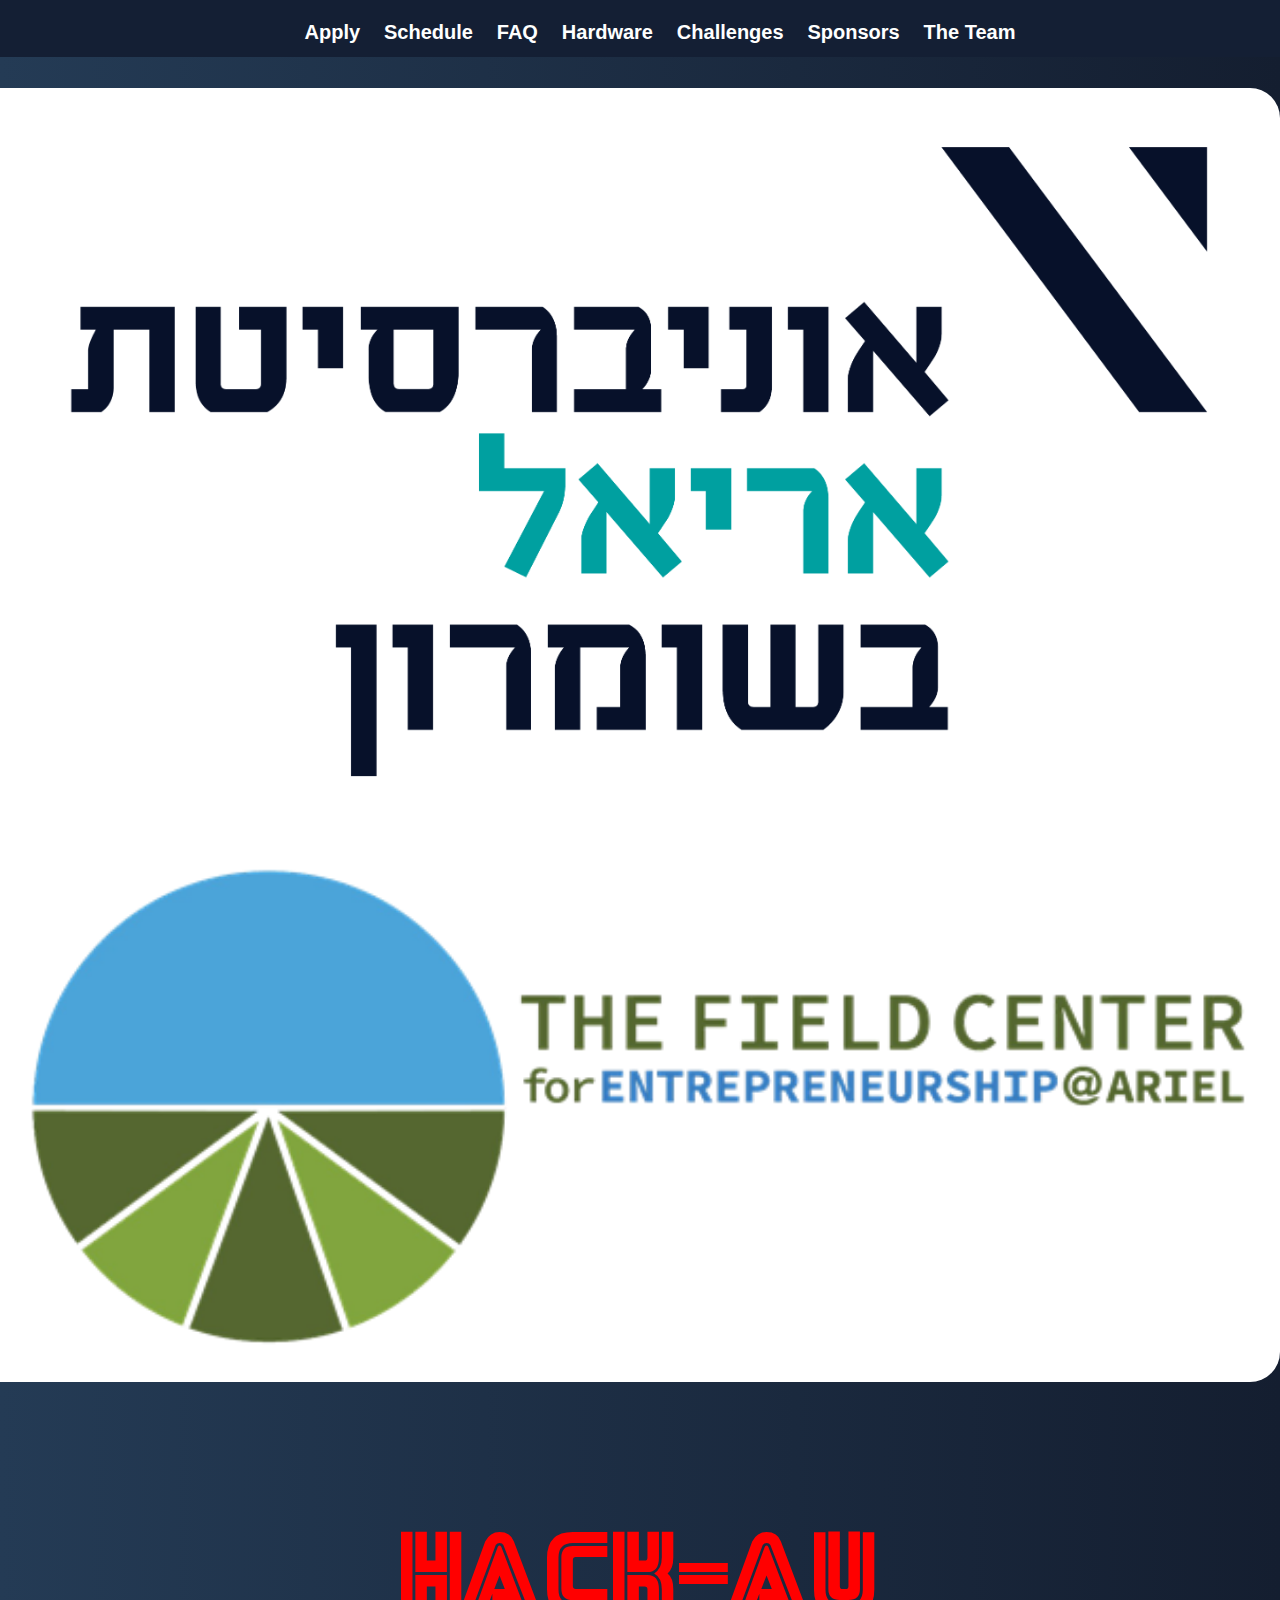
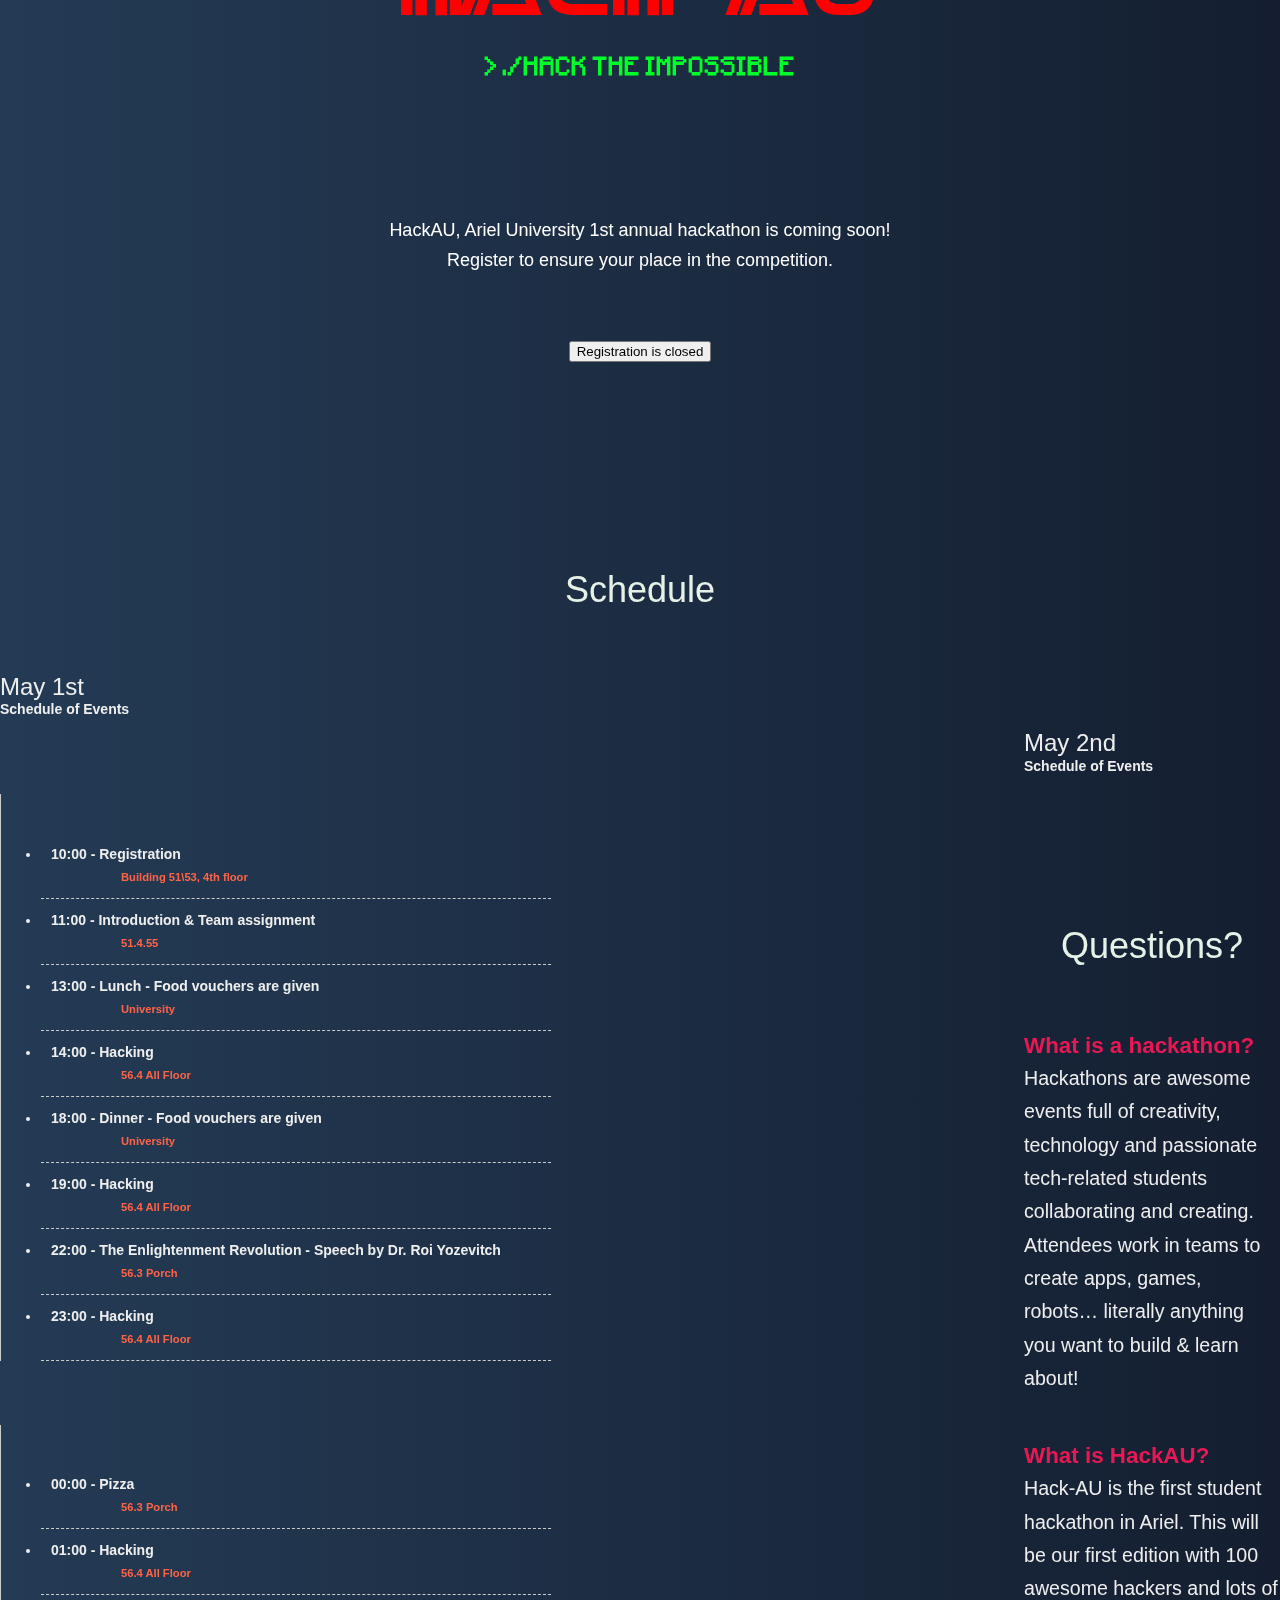
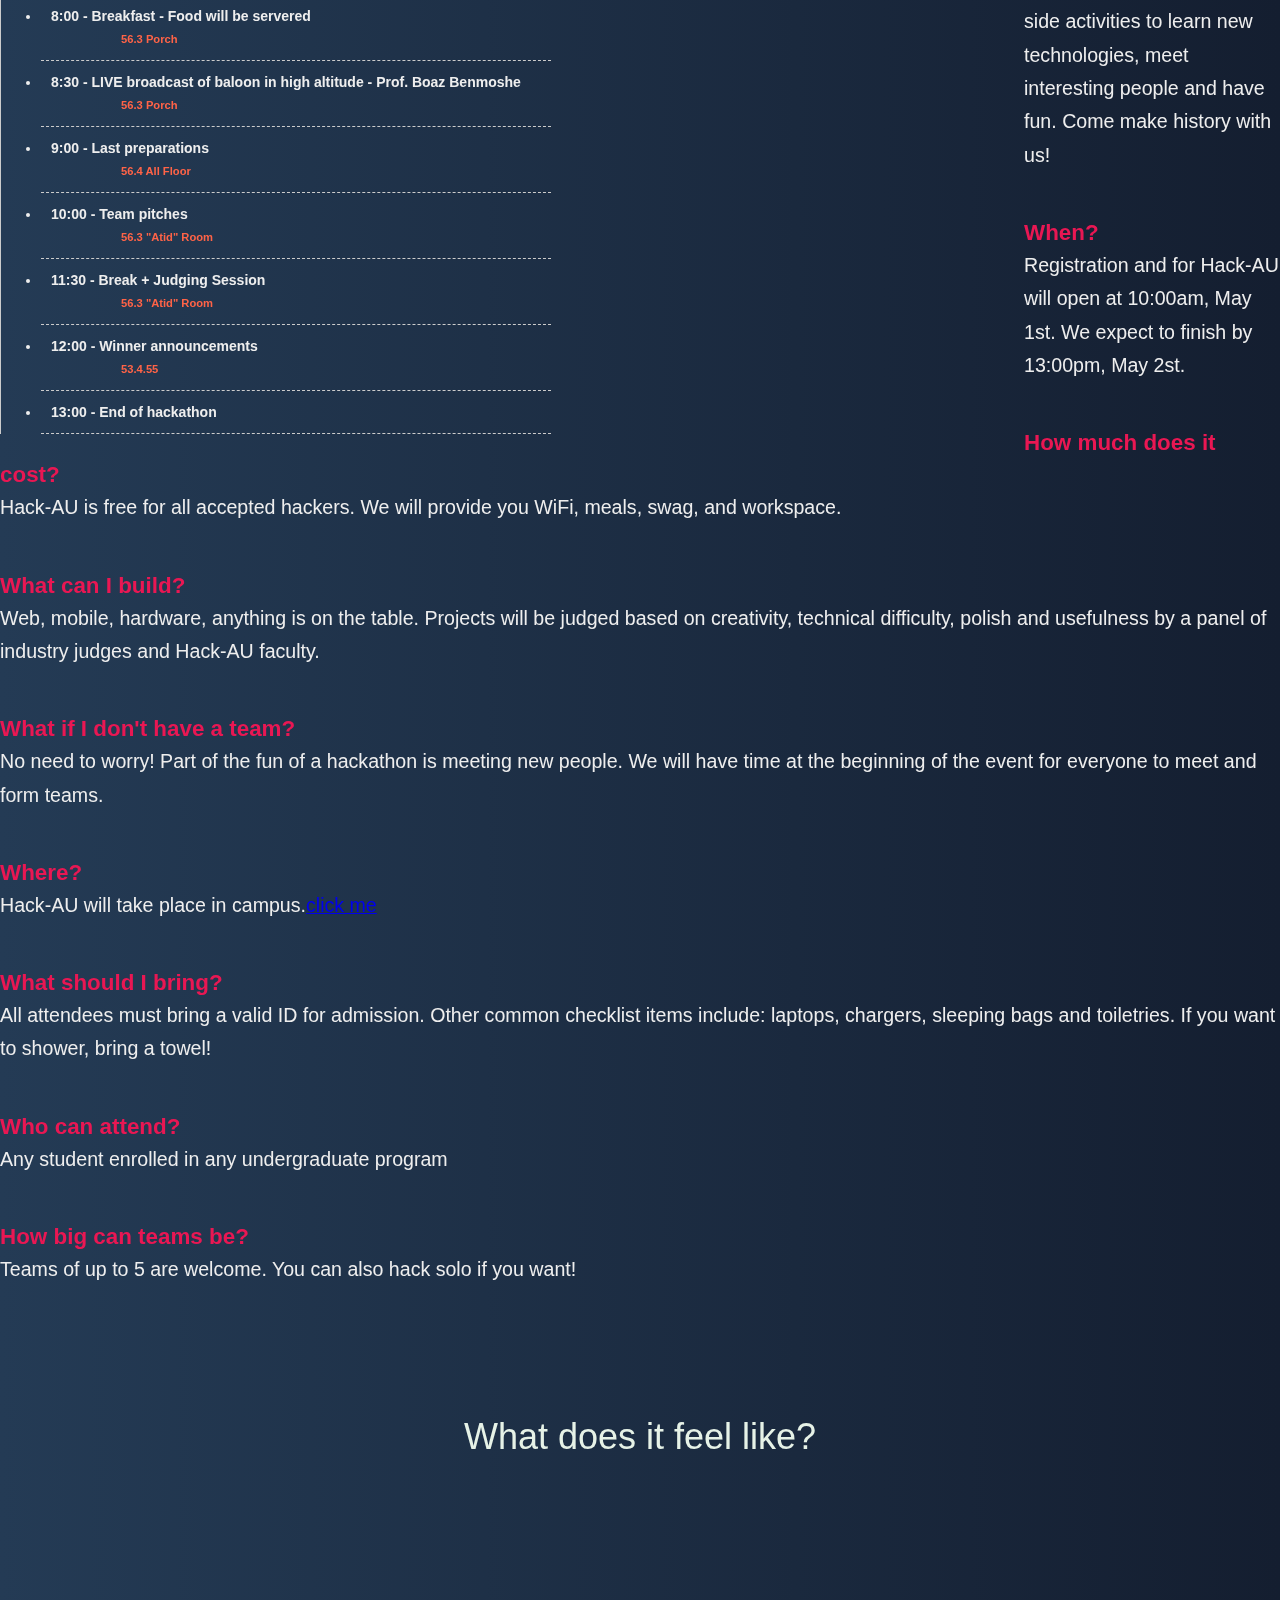
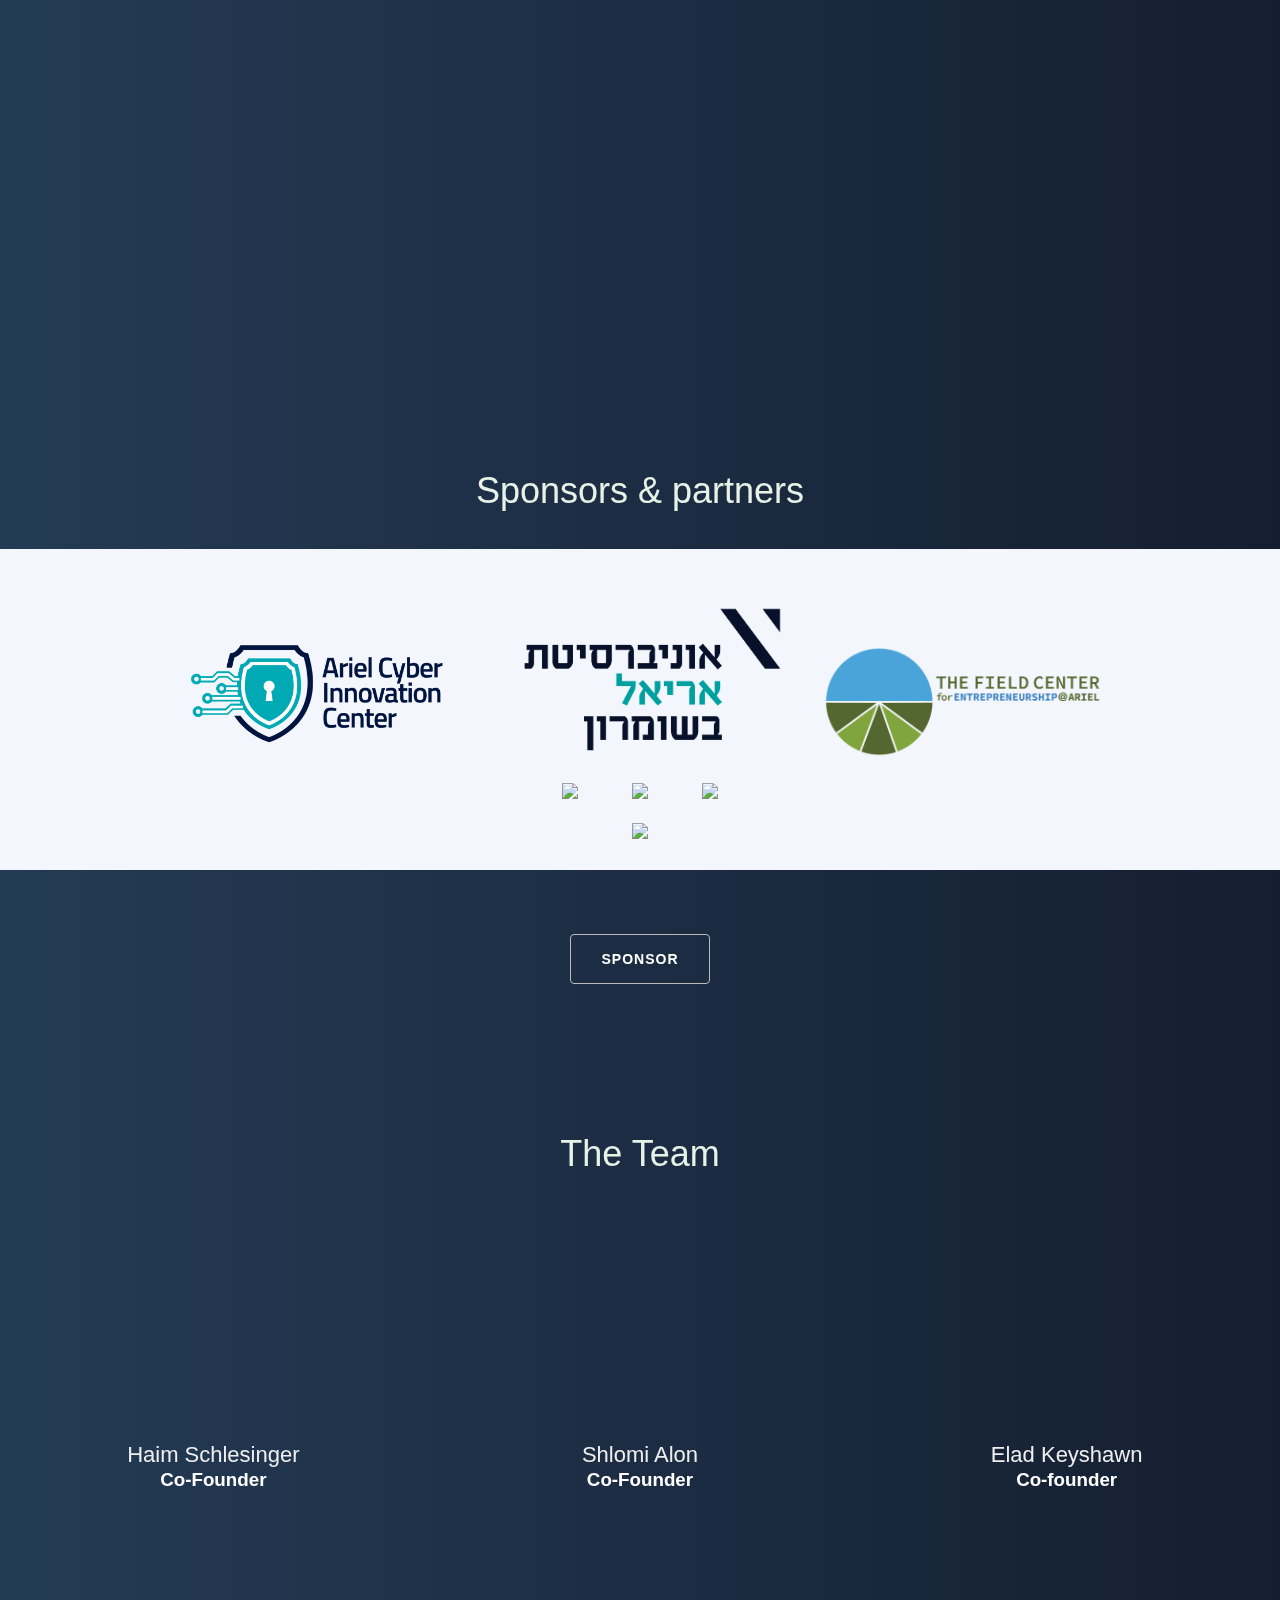
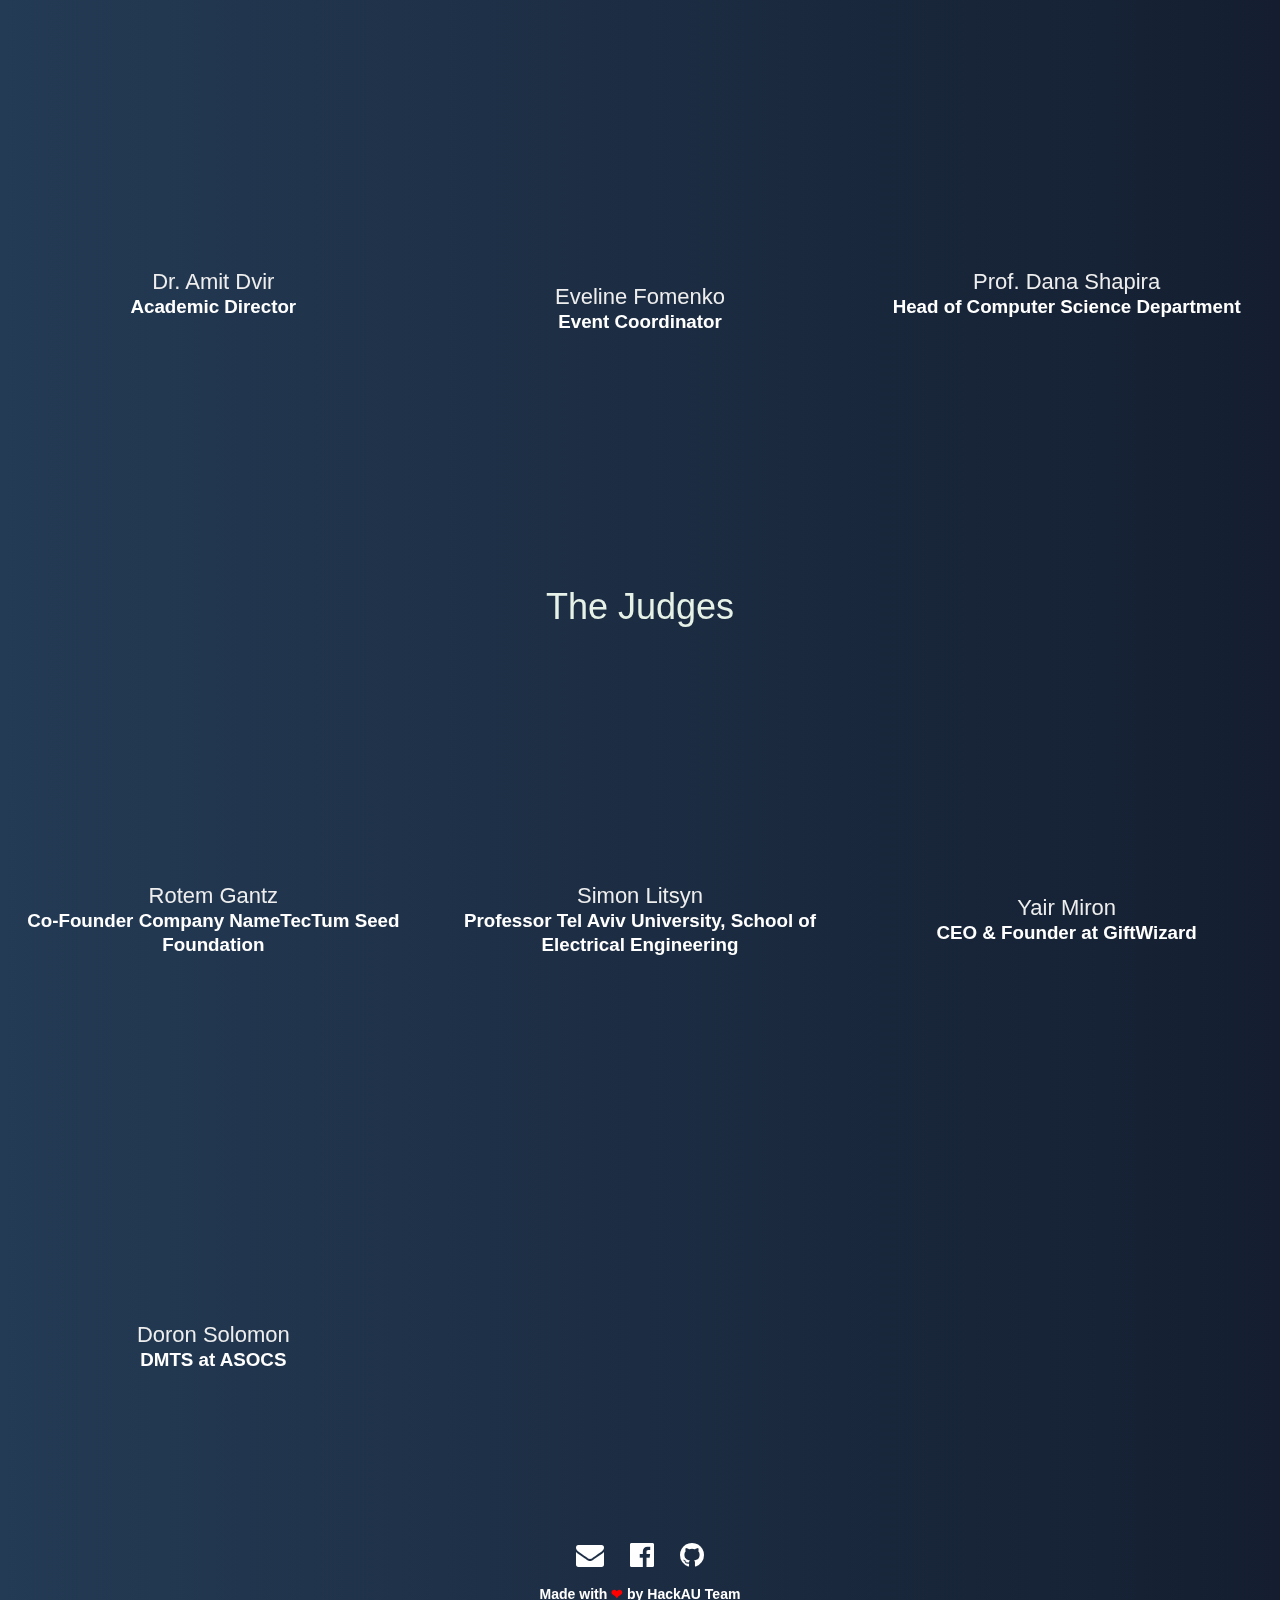
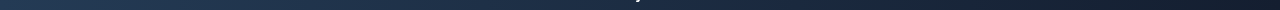
==== commit 2110baff: "Merge pull request #9 from HackAU/judges" ====
--- a/index.html
+++ b/index.html
@@ -635,7 +635,6 @@
                 </div>
             </div>
 
-
             <div class="at-column">
                 <div class="at-user">
                     <div class="at-user__avatar"><img
@@ -644,6 +643,24 @@
                     <div class="at-user__title">CEO & Founder at GiftWizard</div>
                     <div class="at-social">
                         <li class="at-social__item"><a href="https://www.linkedin.com/in/yair-miron-32aa162a/"
+                                                       target="_blank">
+                            <svg viewBox="0 0 24 24" width="18" height="18" xmlns="http://www.w3.org/2000/svg">
+                                <path d="M19.547 3c.406 0 .75.133 1.031.398.281.266.422.602.422 1.008v15.047c0 .406-.14.766-.422 1.078a1.335 1.335 0 0 1-1.031.469h-15c-.406 0-.766-.156-1.078-.469C3.156 20.22 3 19.86 3 19.453V4.406c0-.406.148-.742.445-1.008C3.742 3.133 4.11 3 4.547 3h15zM8.578 18V9.984H6V18h2.578zM7.36 8.766c.407 0 .743-.133 1.008-.399a1.31 1.31 0 0 0 .399-.96c0-.407-.125-.743-.375-1.009C8.14 6.133 7.813 6 7.406 6c-.406 0-.742.133-1.008.398C6.133 6.664 6 7 6 7.406c0 .375.125.696.375.961.25.266.578.399.984.399zM18 18v-4.688c0-1.156-.273-2.03-.82-2.624-.547-.594-1.258-.891-2.133-.891-.938 0-1.719.437-2.344 1.312V9.984h-2.578V18h2.578v-4.547c0-.312.031-.531.094-.656.25-.625.687-.938 1.312-.938.875 0 1.313.578 1.313 1.735V18H18z"
+                                      fill-rule="evenodd"></path>
+                            </svg>
+                        </a></li>
+                    </div>
+                </div>
+            </div>
+
+            <div class="at-column">
+                <div class="at-user">
+                    <div class="at-user__avatar"><img
+                            src="images/Judges/doron.jpg"/></div>
+                    <div class="at-user__name">Doron Solomon</div>
+                    <div class="at-user__title">DMTS at ASOCS</div>
+                    <div class="at-social">
+                        <li class="at-social__item"><a href="https://www.linkedin.com/in/doron-solomon-3a62216/"
                                                        target="_blank">
                             <svg viewBox="0 0 24 24" width="18" height="18" xmlns="http://www.w3.org/2000/svg">
                                 <path d="M19.547 3c.406 0 .75.133 1.031.398.281.266.422.602.422 1.008v15.047c0 .406-.14.766-.422 1.078a1.335 1.335 0 0 1-1.031.469h-15c-.406 0-.766-.156-1.078-.469C3.156 20.22 3 19.86 3 19.453V4.406c0-.406.148-.742.445-1.008C3.742 3.133 4.11 3 4.547 3h15zM8.578 18V9.984H6V18h2.578zM7.36 8.766c.407 0 .743-.133 1.008-.399a1.31 1.31 0 0 0 .399-.96c0-.407-.125-.743-.375-1.009C8.14 6.133 7.813 6 7.406 6c-.406 0-.742.133-1.008.398C6.133 6.664 6 7 6 7.406c0 .375.125.696.375.961.25.266.578.399.984.399zM18 18v-4.688c0-1.156-.273-2.03-.82-2.624-.547-.594-1.258-.891-2.133-.891-.938 0-1.719.437-2.344 1.312V9.984h-2.578V18h2.578v-4.547c0-.312.031-.531.094-.656.25-.625.687-.938 1.312-.938.875 0 1.313.578 1.313 1.735V18H18z"
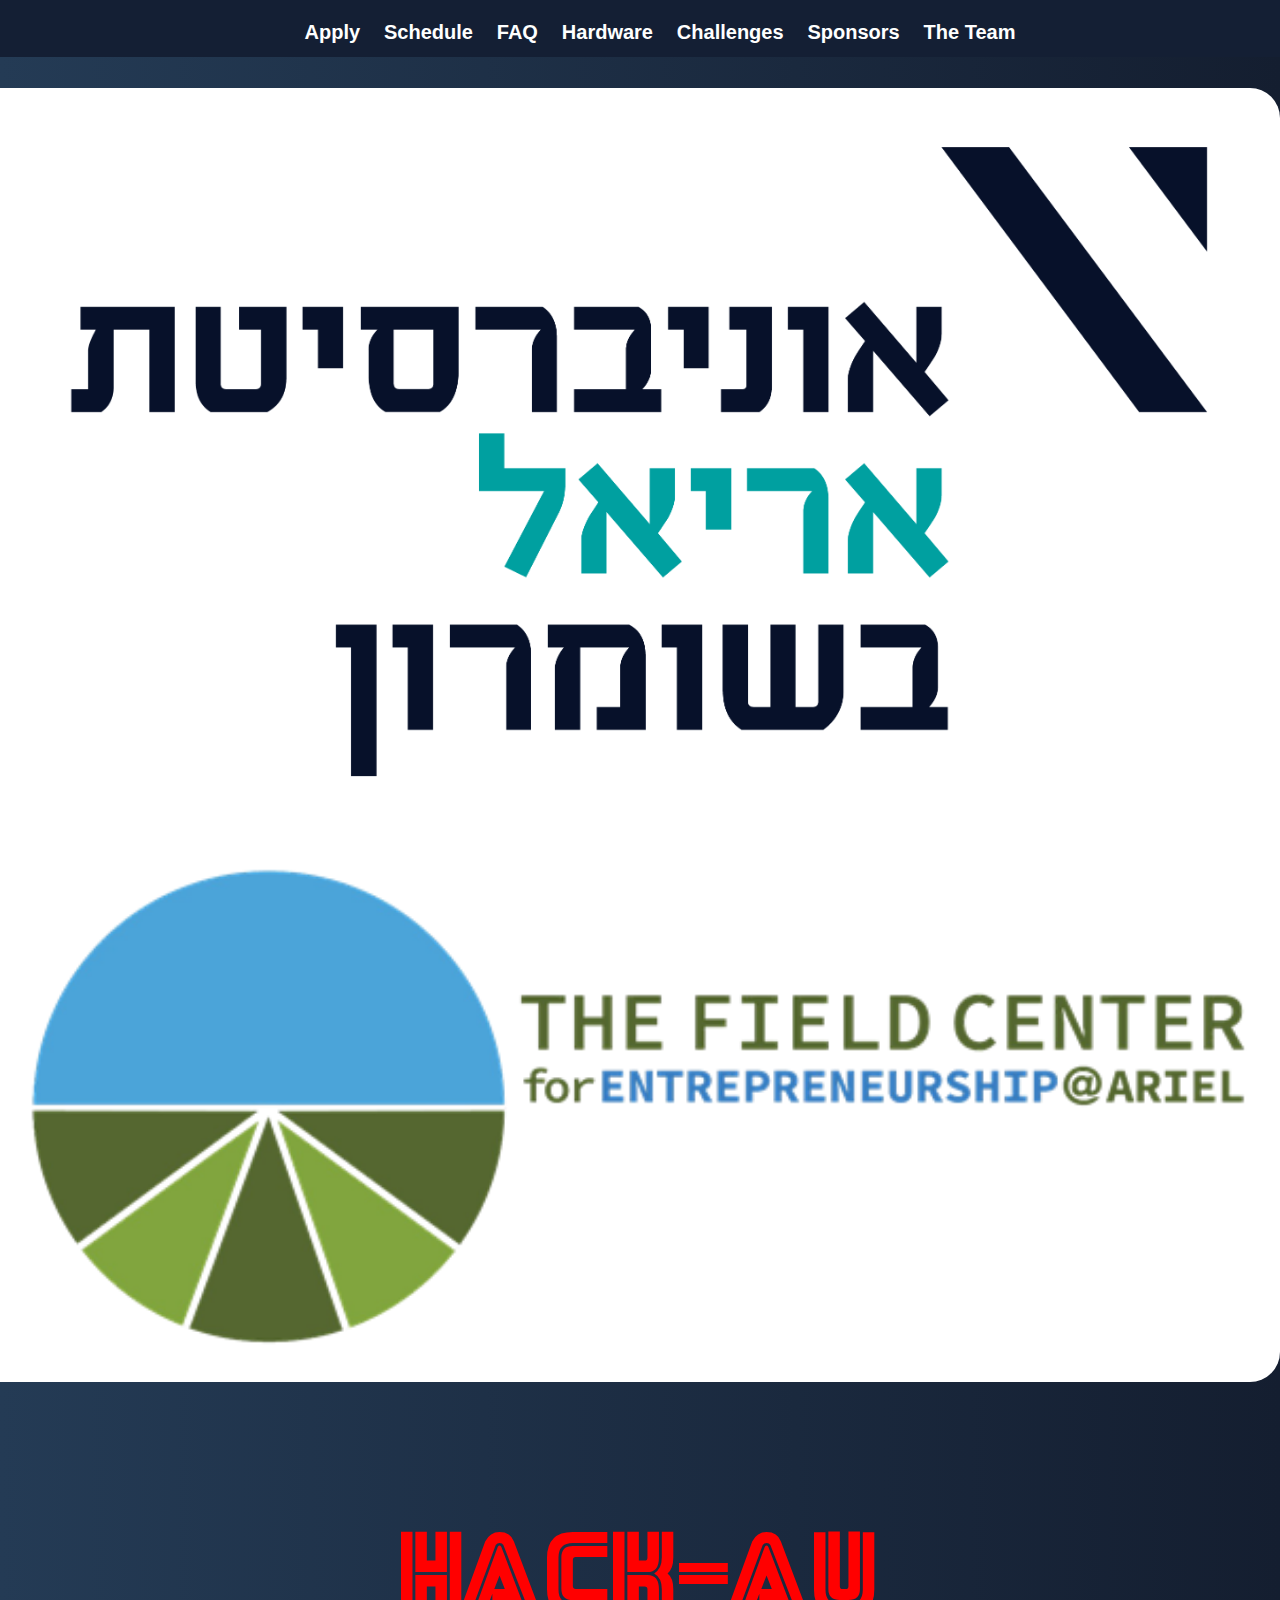
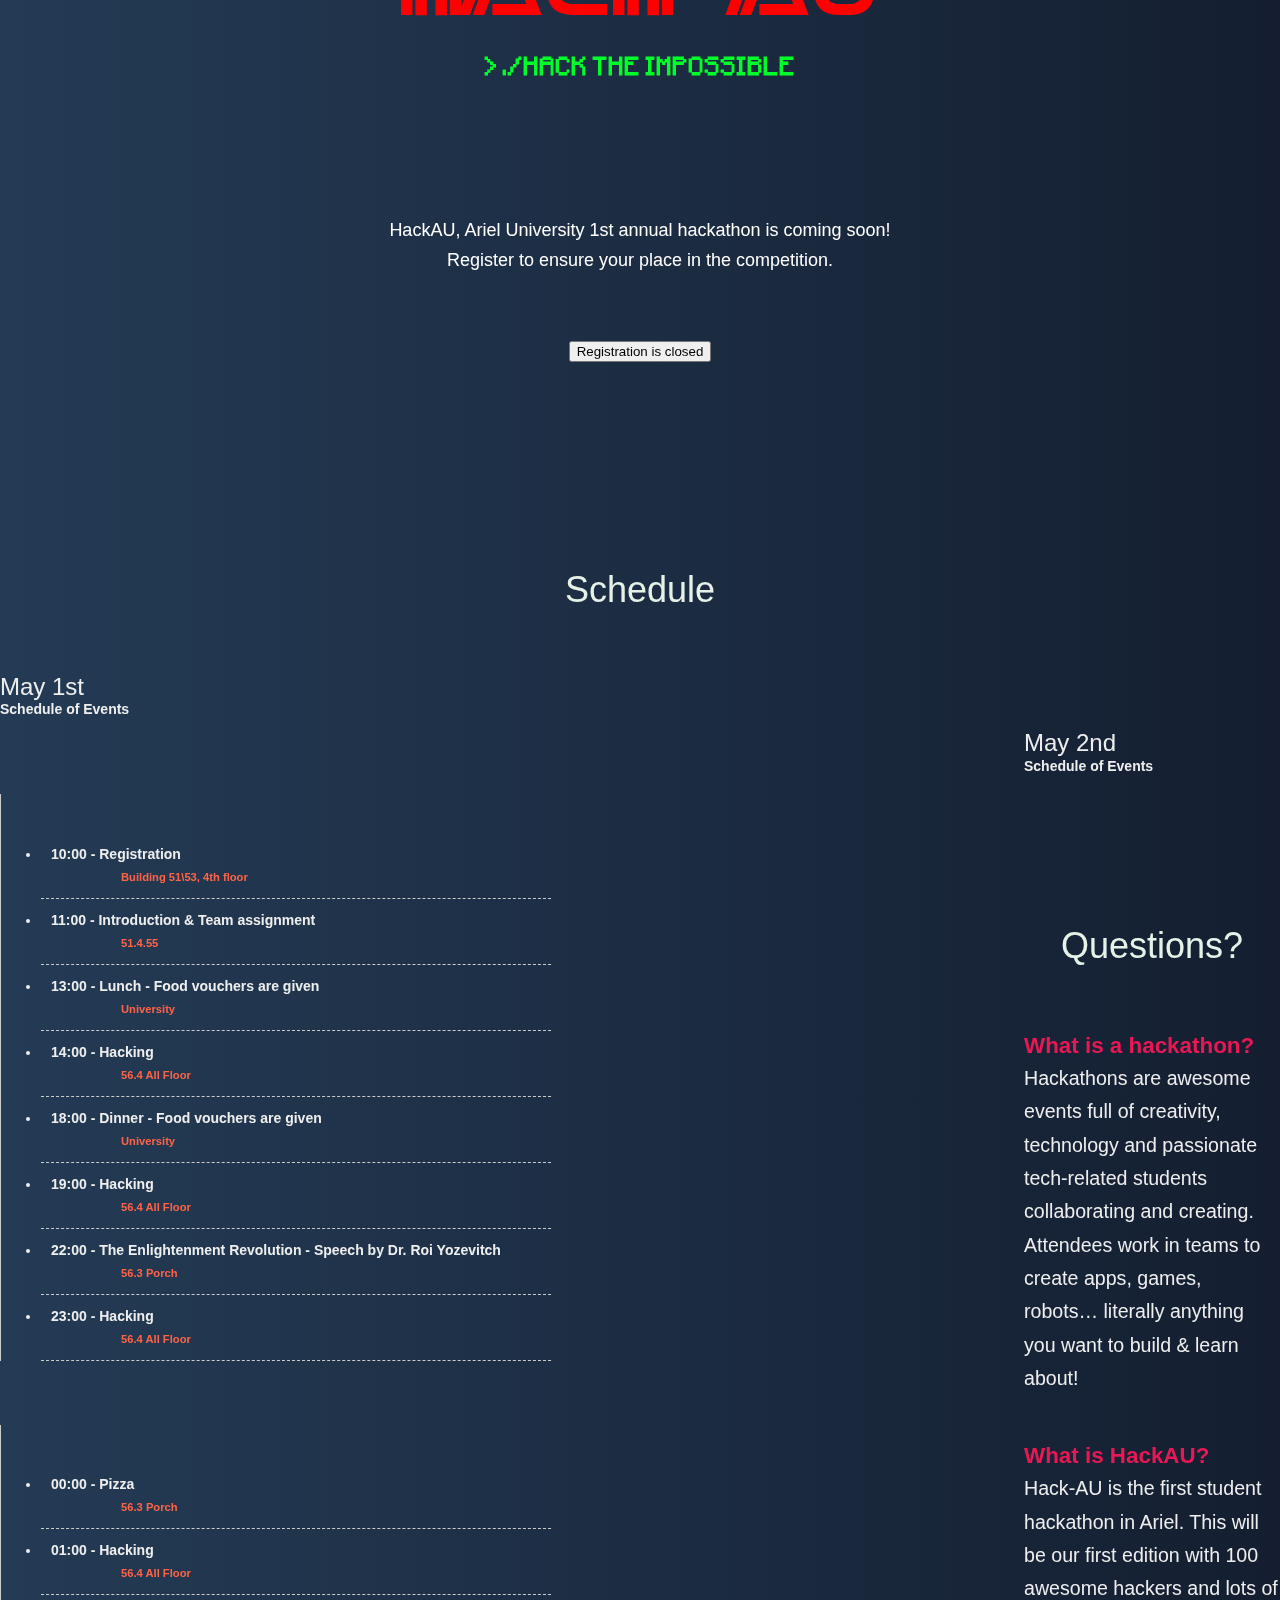
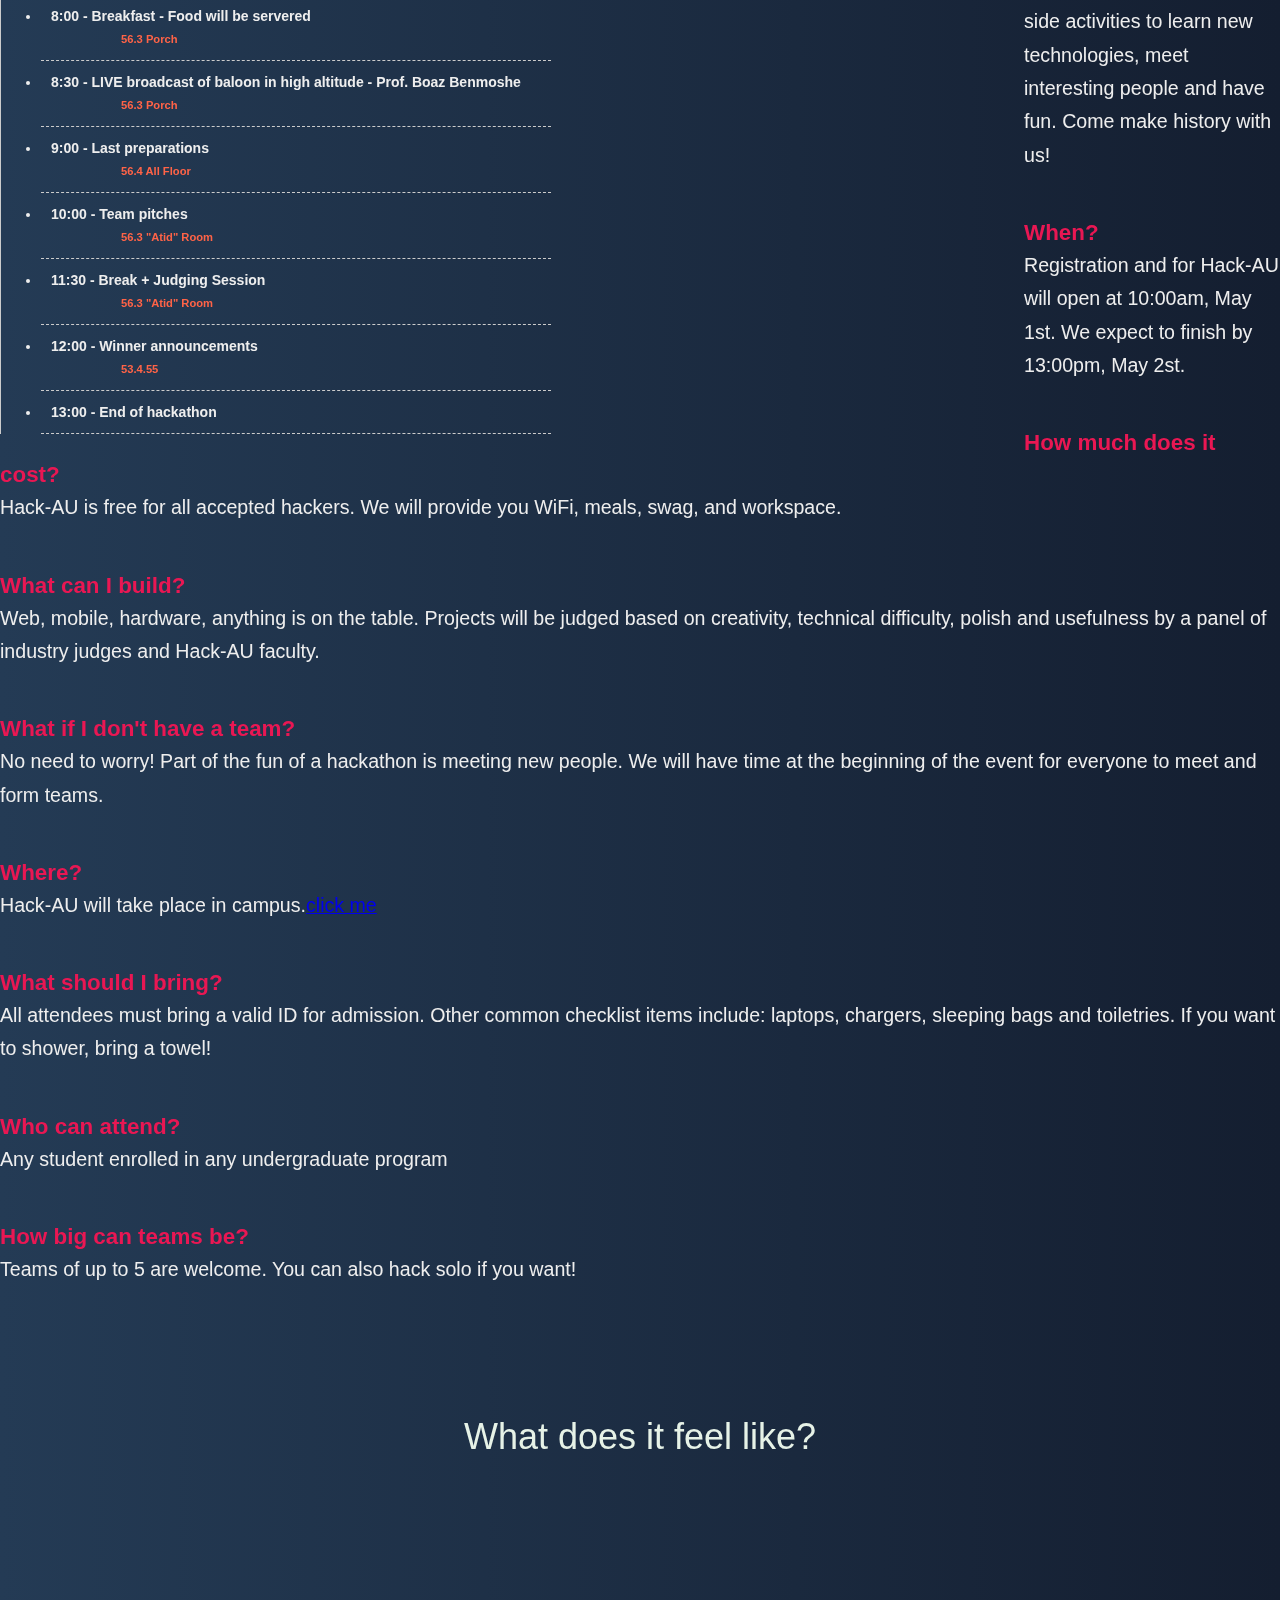
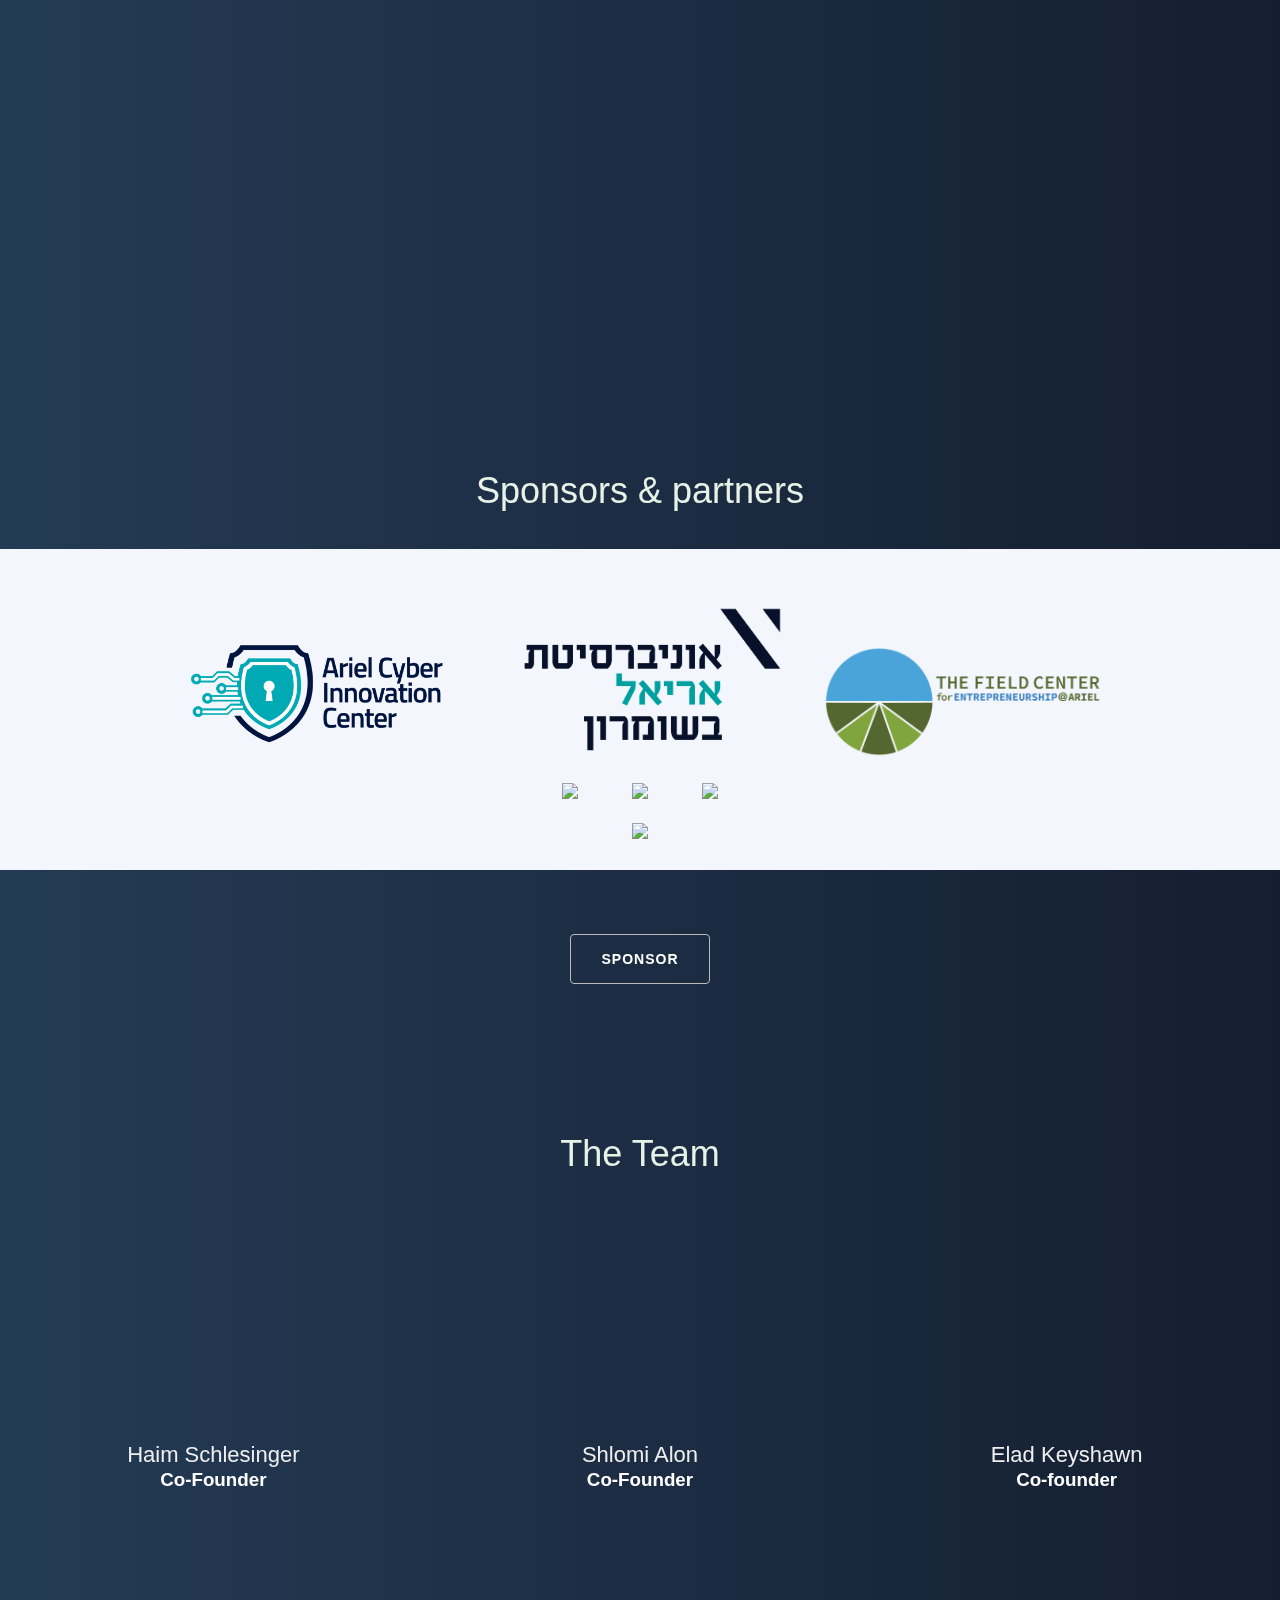
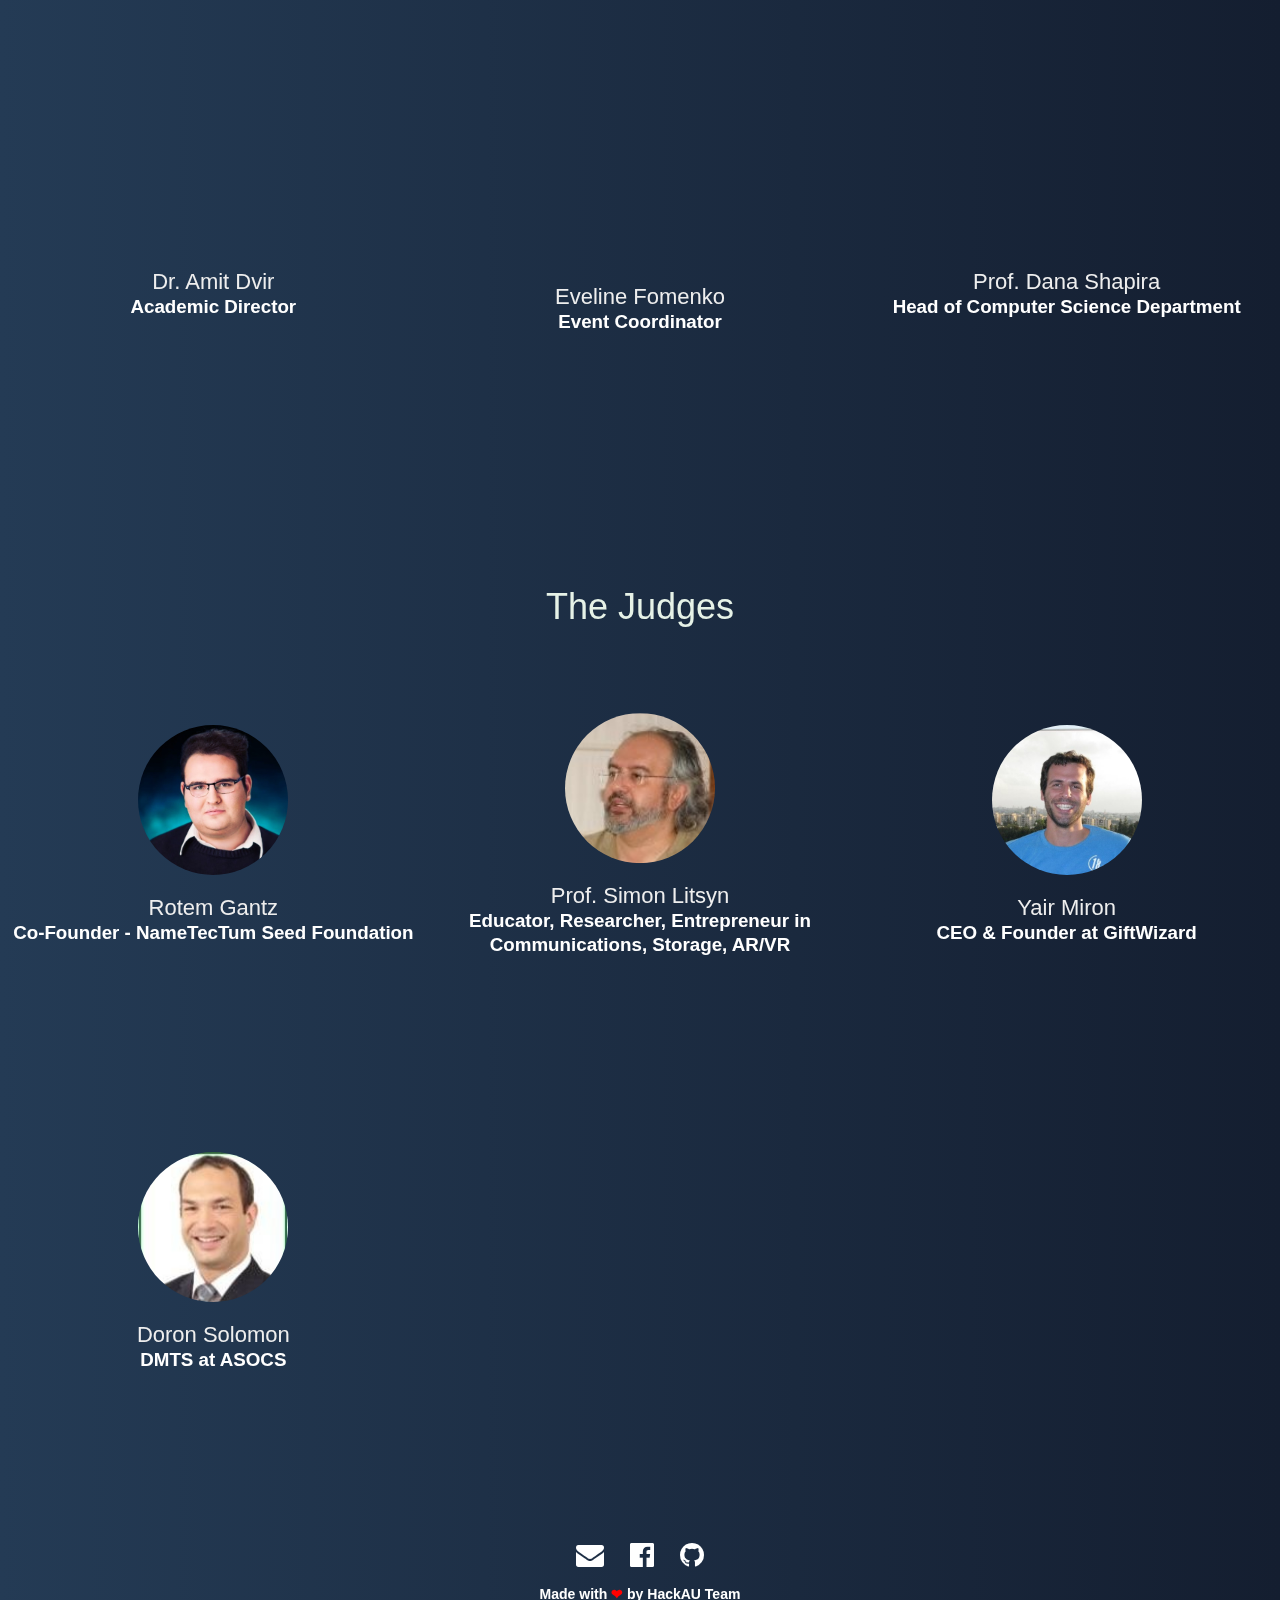
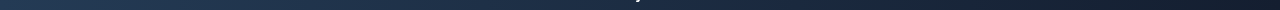
==== commit d33877f4: "edit desc for judges" ====
--- a/index.html
+++ b/index.html
@@ -603,7 +603,7 @@
                     <div class="at-user__avatar"><img
                             src="images/Judges/Rotem%20Gantz.jpg"/></div>
                     <div class="at-user__name">Rotem Gantz</div>
-                    <div class="at-user__title">Co-Founder Company NameTecTum Seed Foundation</div>
+                    <div class="at-user__title">Co-Founder - NameTecTum Seed Foundation</div>
                     <div class="at-social">
                         <li class="at-social__item"><a href="https://www.linkedin.com/in/rotem-gantz-55b2b398/"
                                                        target="_blank">
@@ -621,8 +621,8 @@
                 <div class="at-user">
                     <div class="at-user__avatar"><img
                             src="images/Judges/simon%20linkedin.jpg"/></div>
-                    <div class="at-user__name">Simon Litsyn</div>
-                    <div class="at-user__title">Professor Tel Aviv University, School of Electrical Engineering</div>
+                    <div class="at-user__name">Prof. Simon Litsyn</div>
+                    <div class="at-user__title">Educator, Researcher, Entrepreneur in Communications, Storage, AR/VR</div>
                     <div class="at-social">
                         <li class="at-social__item"><a href="https://www.linkedin.com/in/litsyn/"
                                                        target="_blank">
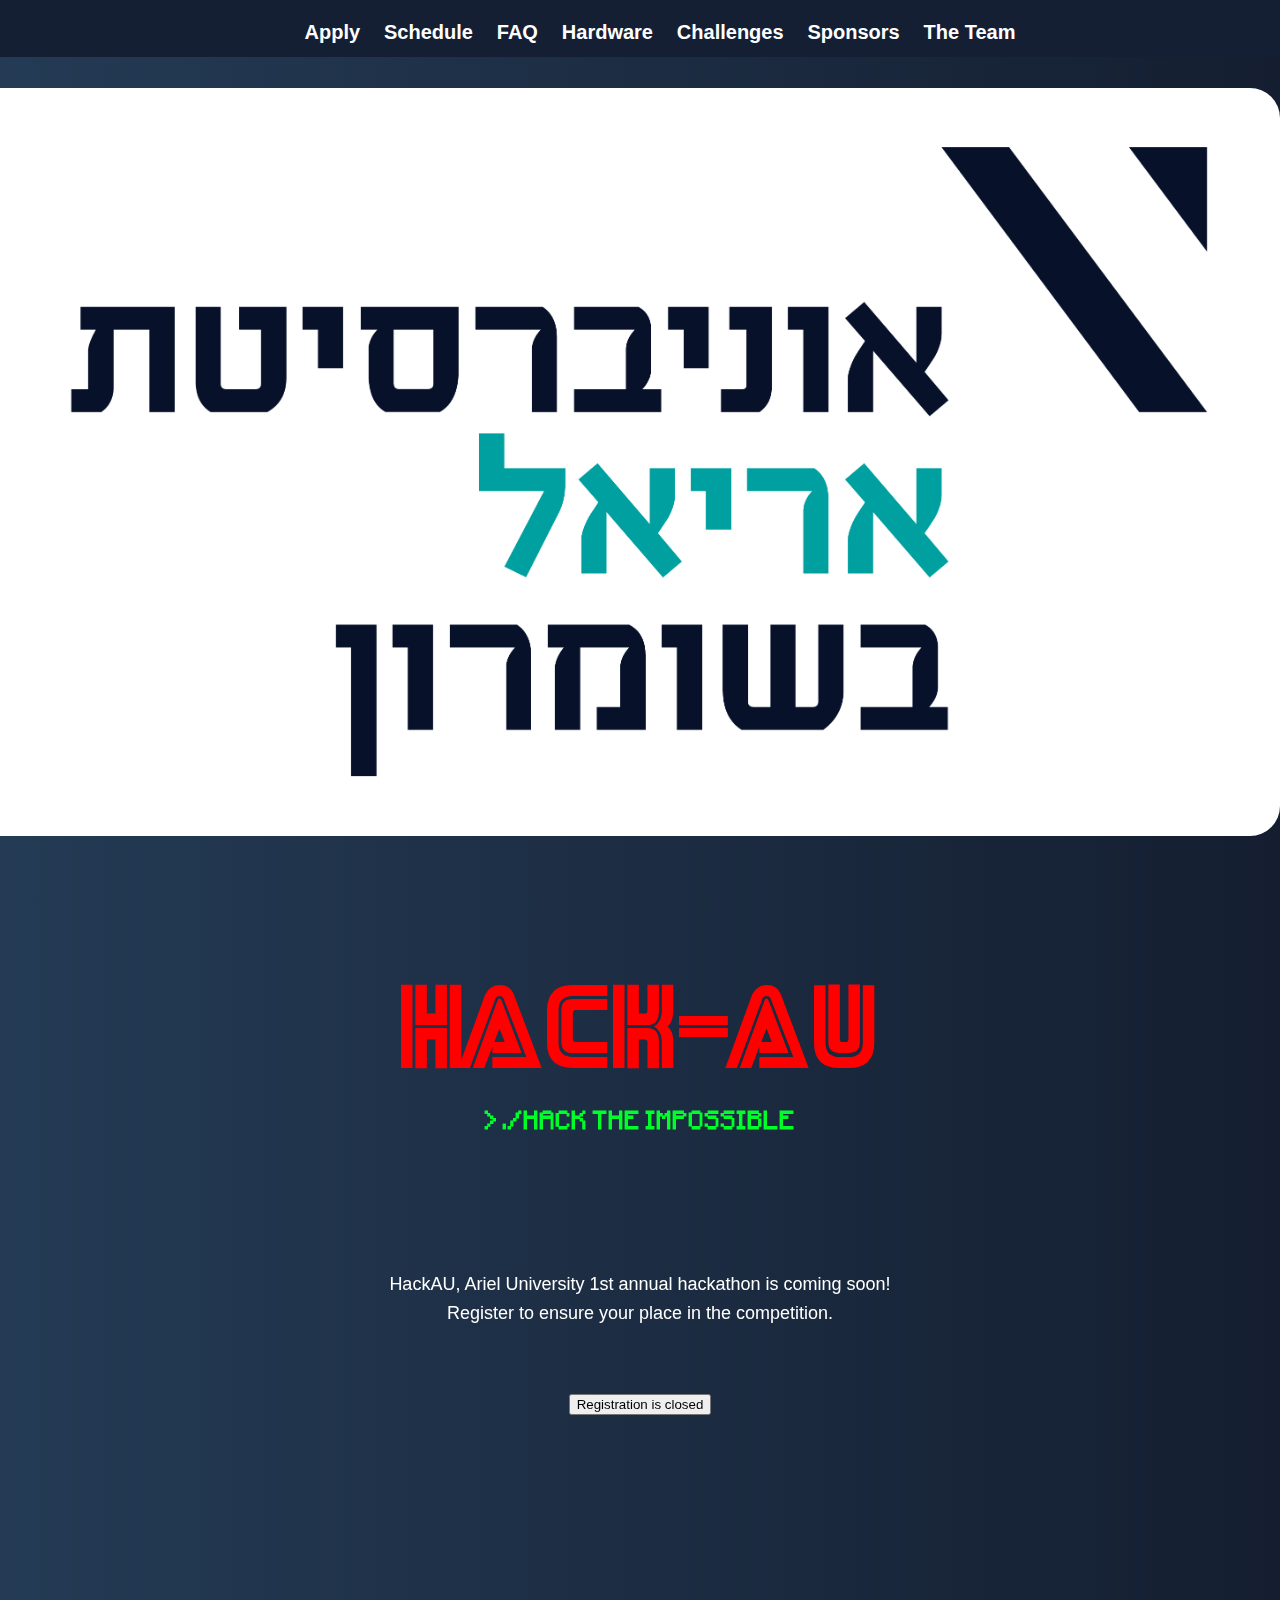
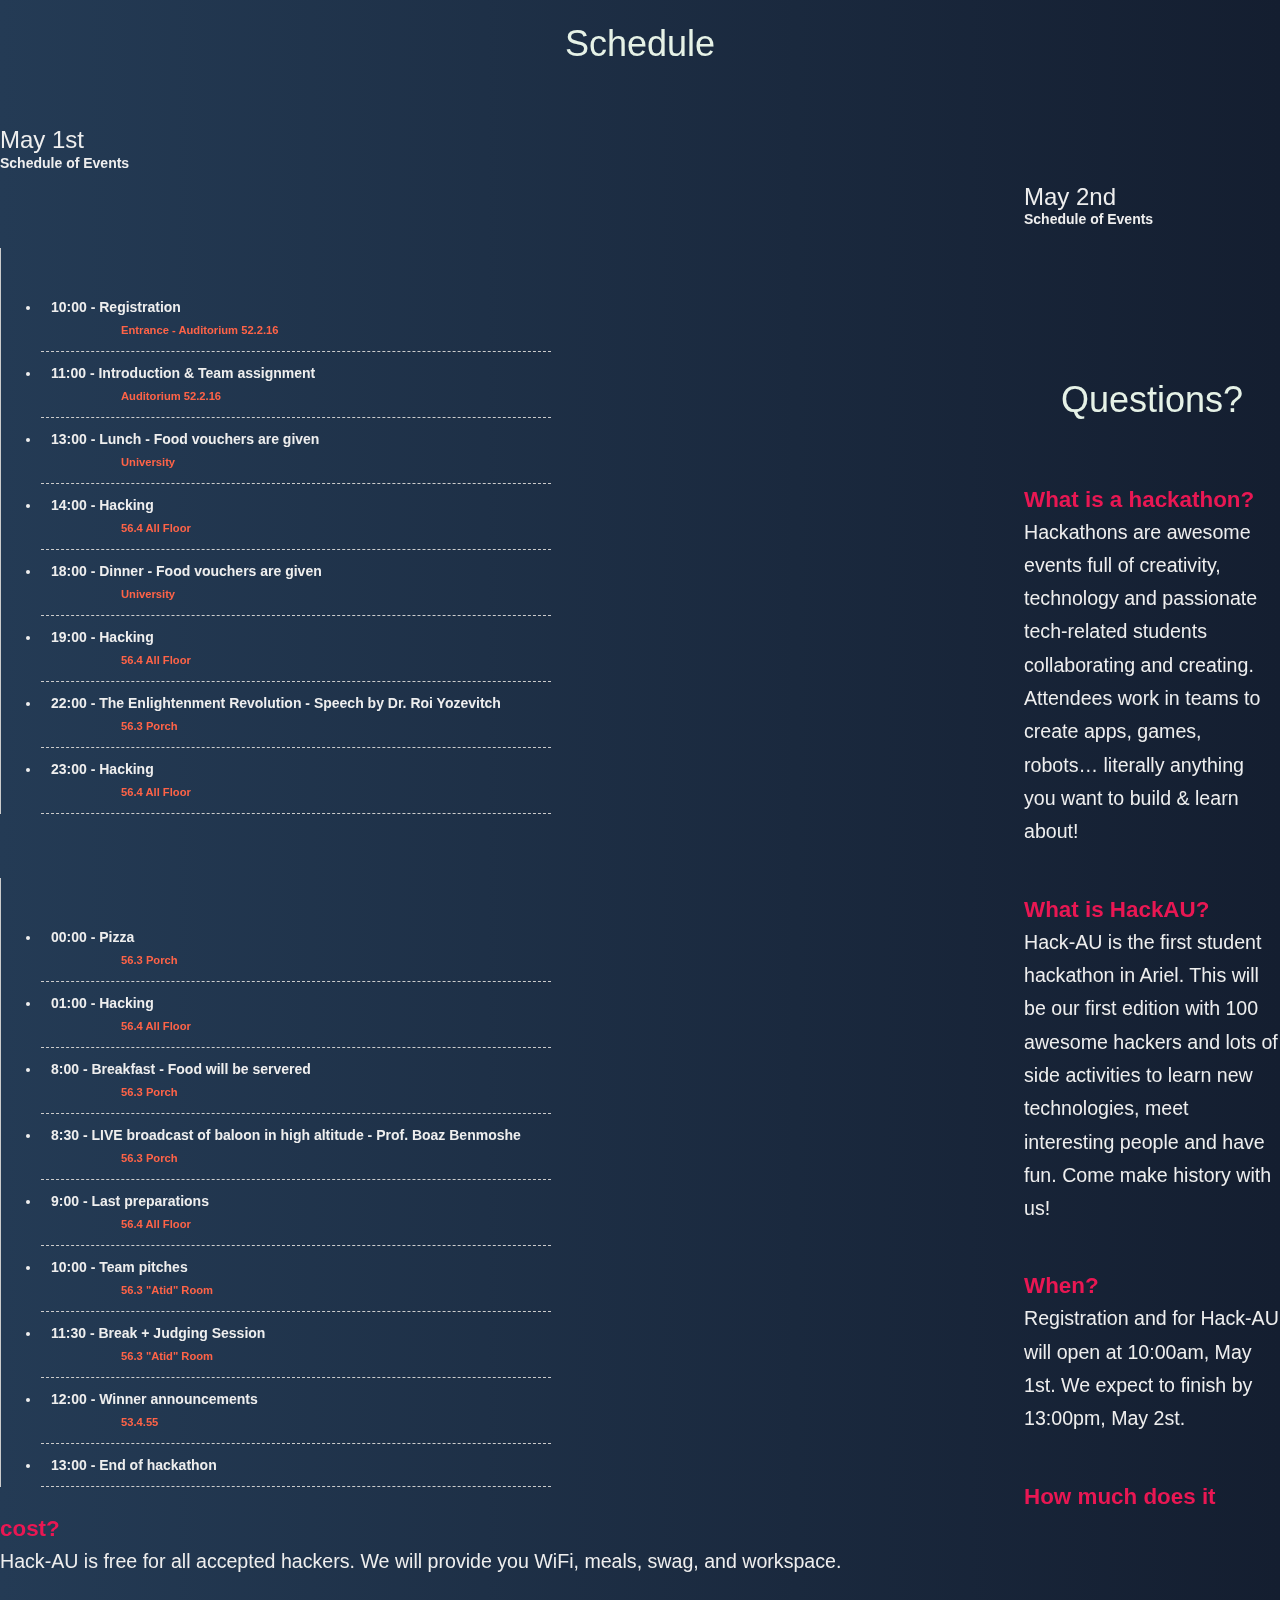
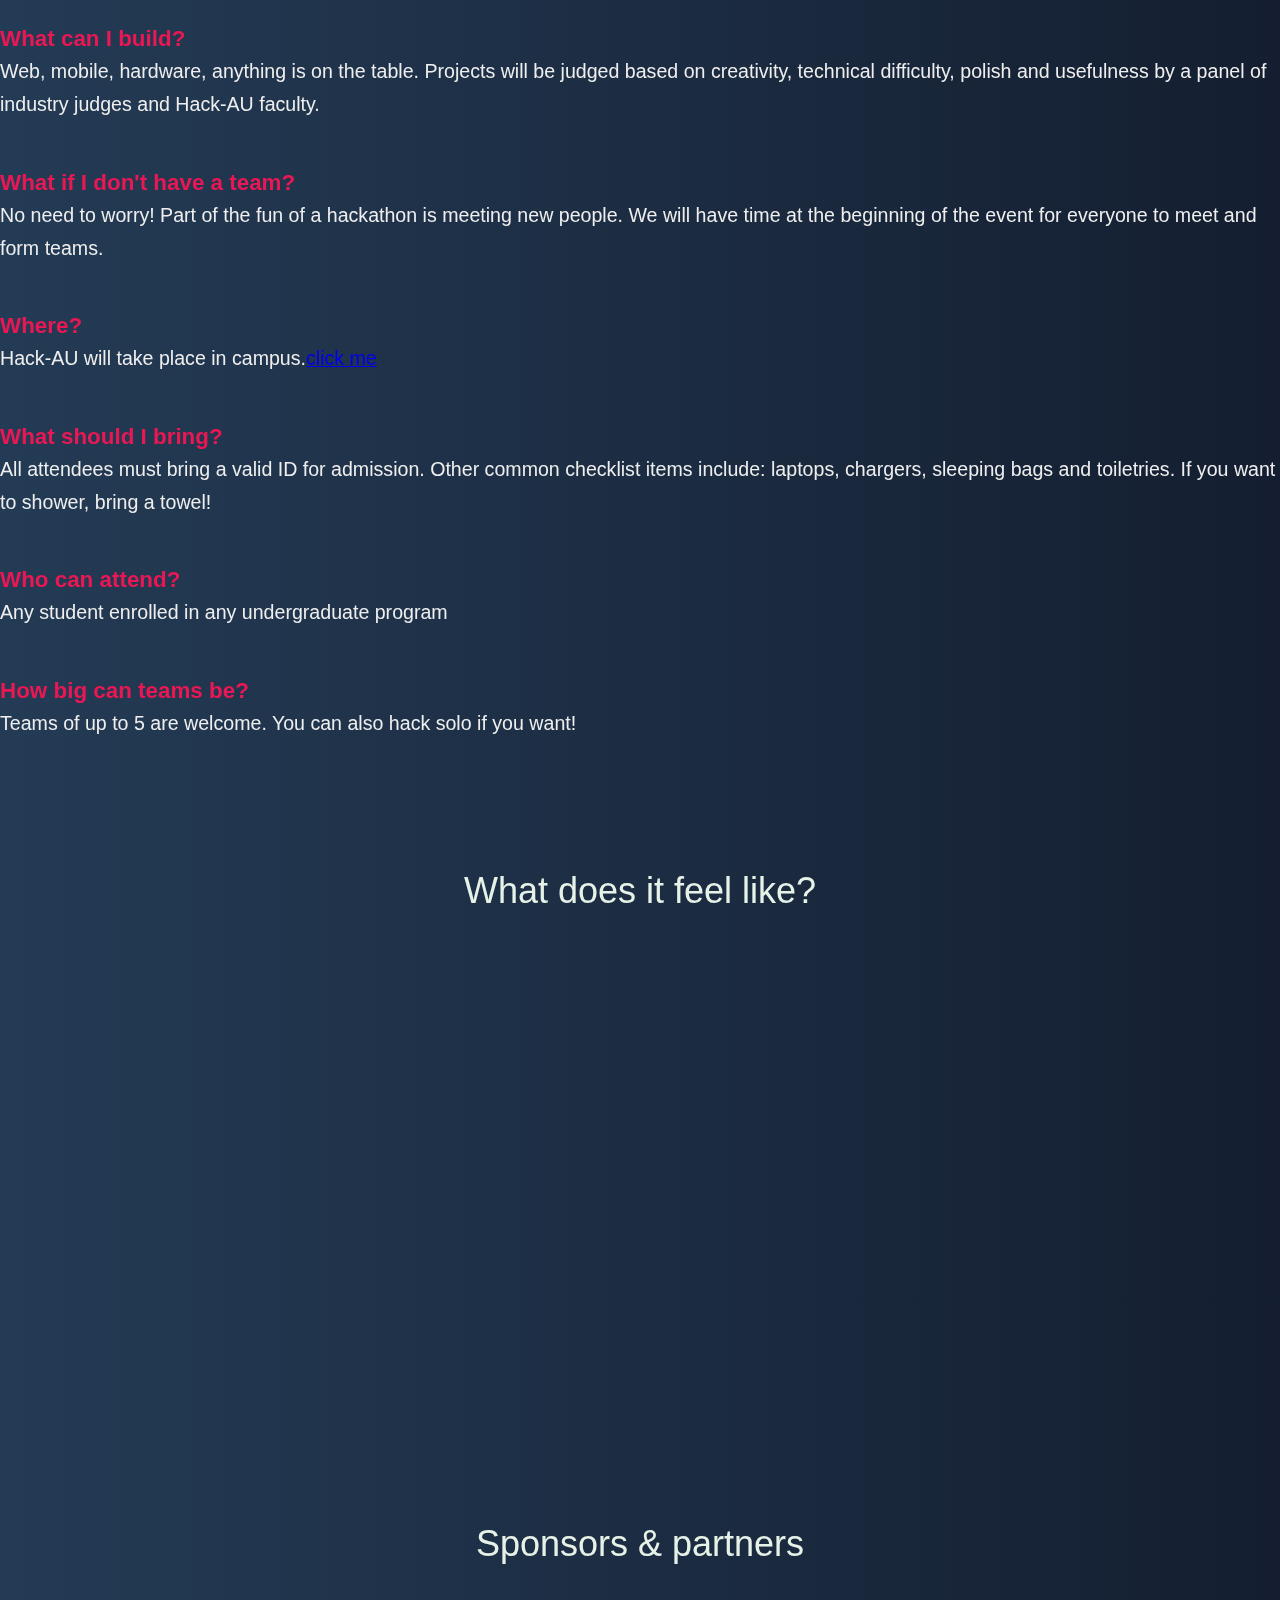
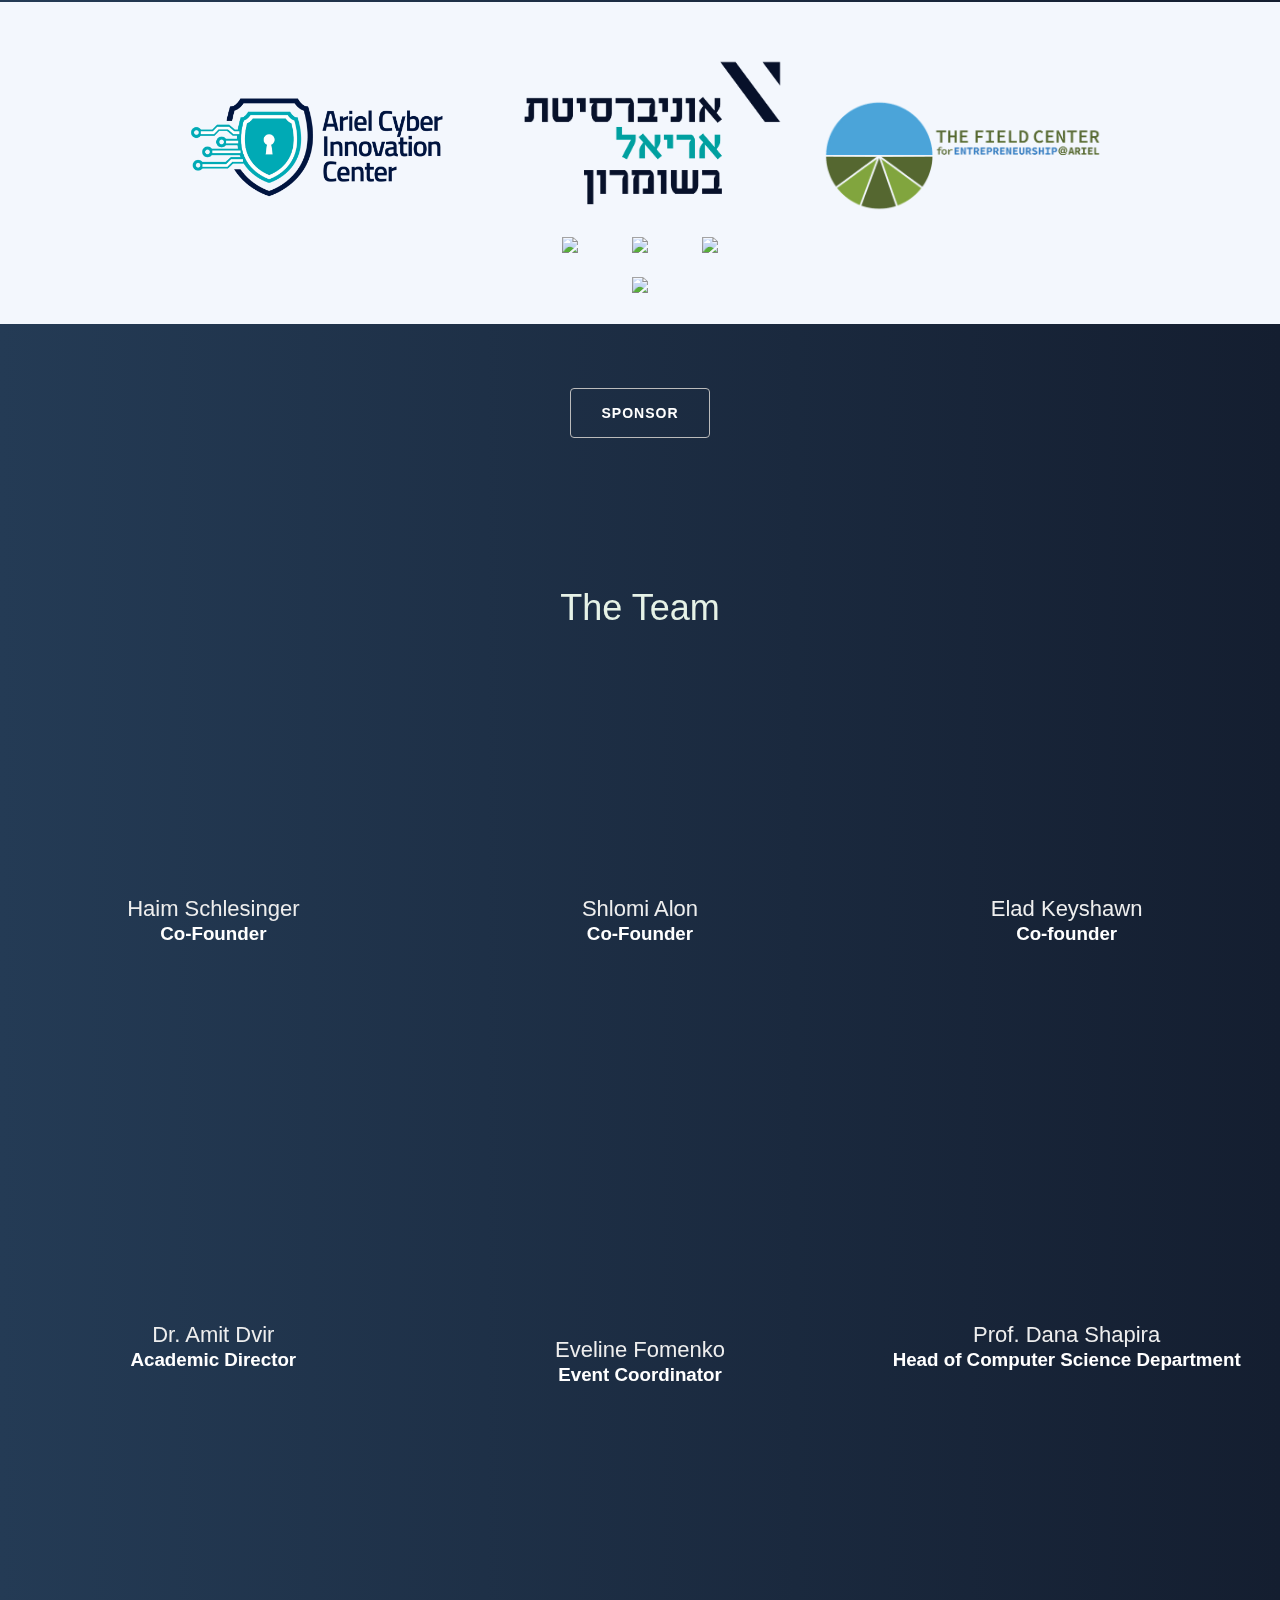
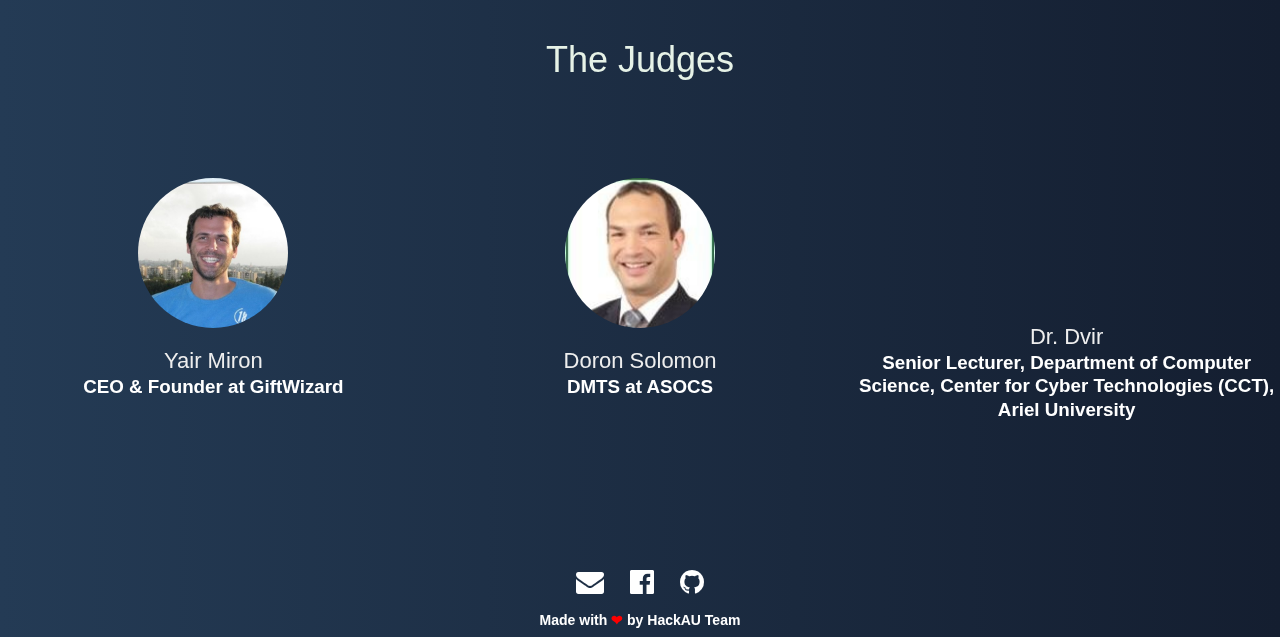
==== commit 6a931700: "Update index.html" ====
--- a/index.html
+++ b/index.html
@@ -80,10 +80,7 @@
                     <a href="http://www.ariel.ac.il/" target="_blank"><img class=""
                                                                            src="images/sponsors/ariel-logo-hebrew.png"></a>
                 </div>
-                <div class="row">
-                    <a href="https://www.facebook.com/fceariel/" target="_blank"><img style="padding-top: 30px"
-                                                                                      src="./images/sponsors/field_center_logo.png"></a>
-                </div>
+               
             </div>
         </div>
         <div class="eight columns">
@@ -115,11 +112,6 @@
 
                         <div class="row">
                             <div class="offset-by-two eight columns content">
-
-                                <!--<button class="button button-register buffer-top"-->
-                                <!--onclick="window.open('https://goo.gl/forms/Fgzum194G5bu9mqK2','_blank')">-->
-                                <!--Register-->
-                                <!--</button>-->
                                 <br/><br/><br/>
                                 <button class="button">Registration is closed</button>
                                 <br/><br/>
@@ -162,13 +154,13 @@
                                 <span class="event-time">10:00 - </span>
                                 <span class="event-name">Registration</span>
                                 <br/>
-                                <span class="event-location">Building 51\53, 4th floor</span>
+                                <span class="event-location">Entrance - Auditorium 52.2.16</span>
                             </li>
                             <li>
                                 <span class="event-time">11:00 - </span>
                                 <span class="event-name">Introduction & Team assignment</span>
                                 <br/>
-                                <span class="event-location">51.4.55</span>
+                                <span class="event-location">Auditorium 52.2.16</span>
                             </li>
                             <li>
                                 <span class="event-time">13:00 - </span>
@@ -601,43 +593,6 @@
             <div class="at-column">
                 <div class="at-user">
                     <div class="at-user__avatar"><img
-                            src="images/Judges/Rotem%20Gantz.jpg"/></div>
-                    <div class="at-user__name">Rotem Gantz</div>
-                    <div class="at-user__title">Co-Founder - NameTecTum Seed Foundation</div>
-                    <div class="at-social">
-                        <li class="at-social__item"><a href="https://www.linkedin.com/in/rotem-gantz-55b2b398/"
-                                                       target="_blank">
-                            <svg viewBox="0 0 24 24" width="18" height="18" xmlns="http://www.w3.org/2000/svg">
-                                <path d="M19.547 3c.406 0 .75.133 1.031.398.281.266.422.602.422 1.008v15.047c0 .406-.14.766-.422 1.078a1.335 1.335 0 0 1-1.031.469h-15c-.406 0-.766-.156-1.078-.469C3.156 20.22 3 19.86 3 19.453V4.406c0-.406.148-.742.445-1.008C3.742 3.133 4.11 3 4.547 3h15zM8.578 18V9.984H6V18h2.578zM7.36 8.766c.407 0 .743-.133 1.008-.399a1.31 1.31 0 0 0 .399-.96c0-.407-.125-.743-.375-1.009C8.14 6.133 7.813 6 7.406 6c-.406 0-.742.133-1.008.398C6.133 6.664 6 7 6 7.406c0 .375.125.696.375.961.25.266.578.399.984.399zM18 18v-4.688c0-1.156-.273-2.03-.82-2.624-.547-.594-1.258-.891-2.133-.891-.938 0-1.719.437-2.344 1.312V9.984h-2.578V18h2.578v-4.547c0-.312.031-.531.094-.656.25-.625.687-.938 1.312-.938.875 0 1.313.578 1.313 1.735V18H18z"
-                                      fill-rule="evenodd"></path>
-                            </svg>
-                        </a></li>
-                    </div>
-                </div>
-            </div>
-
-
-            <div class="at-column">
-                <div class="at-user">
-                    <div class="at-user__avatar"><img
-                            src="images/Judges/simon%20linkedin.jpg"/></div>
-                    <div class="at-user__name">Prof. Simon Litsyn</div>
-                    <div class="at-user__title">Educator, Researcher, Entrepreneur in Communications, Storage, AR/VR</div>
-                    <div class="at-social">
-                        <li class="at-social__item"><a href="https://www.linkedin.com/in/litsyn/"
-                                                       target="_blank">
-                            <svg viewBox="0 0 24 24" width="18" height="18" xmlns="http://www.w3.org/2000/svg">
-                                <path d="M19.547 3c.406 0 .75.133 1.031.398.281.266.422.602.422 1.008v15.047c0 .406-.14.766-.422 1.078a1.335 1.335 0 0 1-1.031.469h-15c-.406 0-.766-.156-1.078-.469C3.156 20.22 3 19.86 3 19.453V4.406c0-.406.148-.742.445-1.008C3.742 3.133 4.11 3 4.547 3h15zM8.578 18V9.984H6V18h2.578zM7.36 8.766c.407 0 .743-.133 1.008-.399a1.31 1.31 0 0 0 .399-.96c0-.407-.125-.743-.375-1.009C8.14 6.133 7.813 6 7.406 6c-.406 0-.742.133-1.008.398C6.133 6.664 6 7 6 7.406c0 .375.125.696.375.961.25.266.578.399.984.399zM18 18v-4.688c0-1.156-.273-2.03-.82-2.624-.547-.594-1.258-.891-2.133-.891-.938 0-1.719.437-2.344 1.312V9.984h-2.578V18h2.578v-4.547c0-.312.031-.531.094-.656.25-.625.687-.938 1.312-.938.875 0 1.313.578 1.313 1.735V18H18z"
-                                      fill-rule="evenodd"></path>
-                            </svg>
-                        </a></li>
-                    </div>
-                </div>
-            </div>
-
-            <div class="at-column">
-                <div class="at-user">
-                    <div class="at-user__avatar"><img
                             src="images/Judges/yair.jpg"/></div>
                     <div class="at-user__name">Yair Miron</div>
                     <div class="at-user__title">CEO & Founder at GiftWizard</div>
@@ -661,6 +616,25 @@
                     <div class="at-user__title">DMTS at ASOCS</div>
                     <div class="at-social">
                         <li class="at-social__item"><a href="https://www.linkedin.com/in/doron-solomon-3a62216/"
+                                                       target="_blank">
+                            <svg viewBox="0 0 24 24" width="18" height="18" xmlns="http://www.w3.org/2000/svg">
+                                <path d="M19.547 3c.406 0 .75.133 1.031.398.281.266.422.602.422 1.008v15.047c0 .406-.14.766-.422 1.078a1.335 1.335 0 0 1-1.031.469h-15c-.406 0-.766-.156-1.078-.469C3.156 20.22 3 19.86 3 19.453V4.406c0-.406.148-.742.445-1.008C3.742 3.133 4.11 3 4.547 3h15zM8.578 18V9.984H6V18h2.578zM7.36 8.766c.407 0 .743-.133 1.008-.399a1.31 1.31 0 0 0 .399-.96c0-.407-.125-.743-.375-1.009C8.14 6.133 7.813 6 7.406 6c-.406 0-.742.133-1.008.398C6.133 6.664 6 7 6 7.406c0 .375.125.696.375.961.25.266.578.399.984.399zM18 18v-4.688c0-1.156-.273-2.03-.82-2.624-.547-.594-1.258-.891-2.133-.891-.938 0-1.719.437-2.344 1.312V9.984h-2.578V18h2.578v-4.547c0-.312.031-.531.094-.656.25-.625.687-.938 1.312-.938.875 0 1.313.578 1.313 1.735V18H18z"
+                                      fill-rule="evenodd"></path>
+                            </svg>
+                        </a></li>
+                    </div>
+                </div>
+            </div>
+
+            <div class="at-column">
+                <div class="at-user">
+                    <div class="at-user__avatar"><img
+                            src="images/team/amit.jpeg"/></div>
+                    <div class="at-user__name">Dr.
+                        Dvir</div>
+                    <div class="at-user__title">Senior Lecturer, Department of Computer Science, Center for Cyber Technologies (CCT), Ariel University</div>
+                    <div class="at-social">
+                        <li class="at-social__item"><a href="https://www.linkedin.com/in/amit-dvir-b3111b7/"
                                                        target="_blank">
                             <svg viewBox="0 0 24 24" width="18" height="18" xmlns="http://www.w3.org/2000/svg">
                                 <path d="M19.547 3c.406 0 .75.133 1.031.398.281.266.422.602.422 1.008v15.047c0 .406-.14.766-.422 1.078a1.335 1.335 0 0 1-1.031.469h-15c-.406 0-.766-.156-1.078-.469C3.156 20.22 3 19.86 3 19.453V4.406c0-.406.148-.742.445-1.008C3.742 3.133 4.11 3 4.547 3h15zM8.578 18V9.984H6V18h2.578zM7.36 8.766c.407 0 .743-.133 1.008-.399a1.31 1.31 0 0 0 .399-.96c0-.407-.125-.743-.375-1.009C8.14 6.133 7.813 6 7.406 6c-.406 0-.742.133-1.008.398C6.133 6.664 6 7 6 7.406c0 .375.125.696.375.961.25.266.578.399.984.399zM18 18v-4.688c0-1.156-.273-2.03-.82-2.624-.547-.594-1.258-.891-2.133-.891-.938 0-1.719.437-2.344 1.312V9.984h-2.578V18h2.578v-4.547c0-.312.031-.531.094-.656.25-.625.687-.938 1.312-.938.875 0 1.313.578 1.313 1.735V18H18z"
